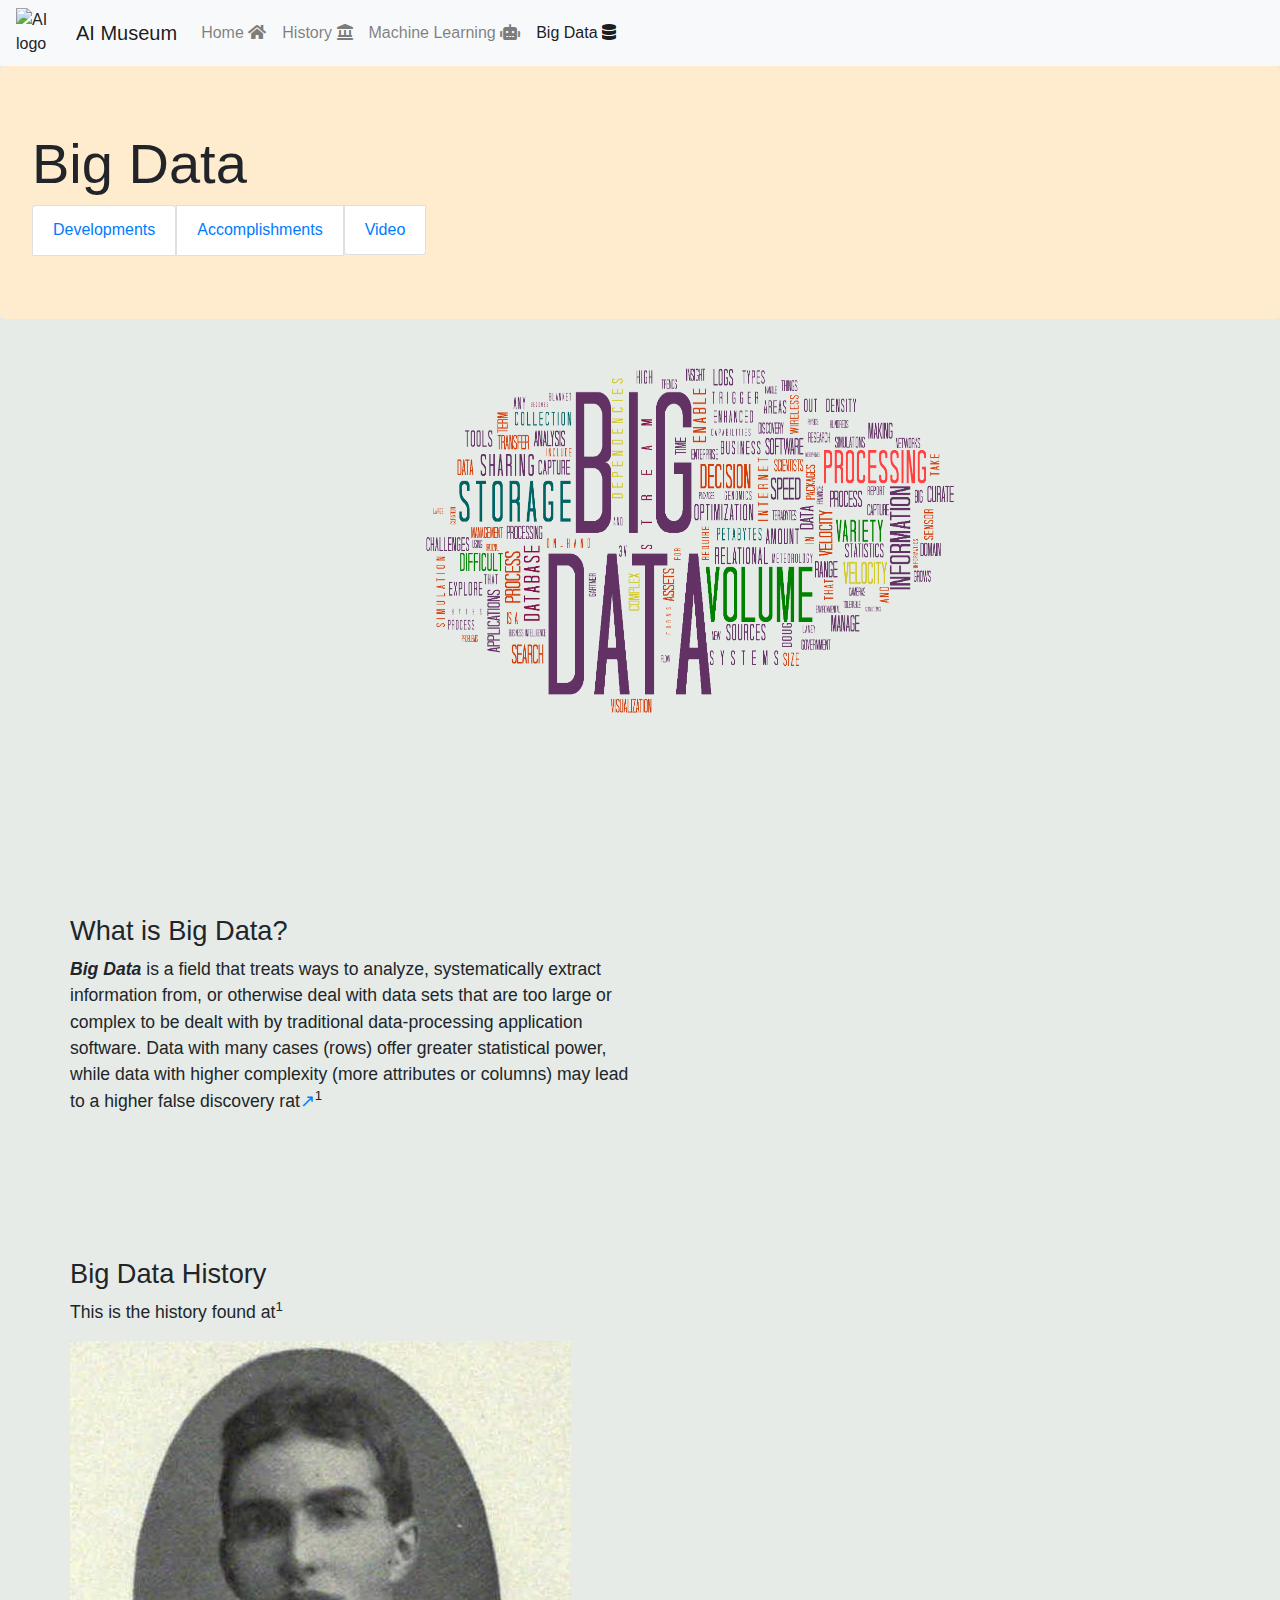
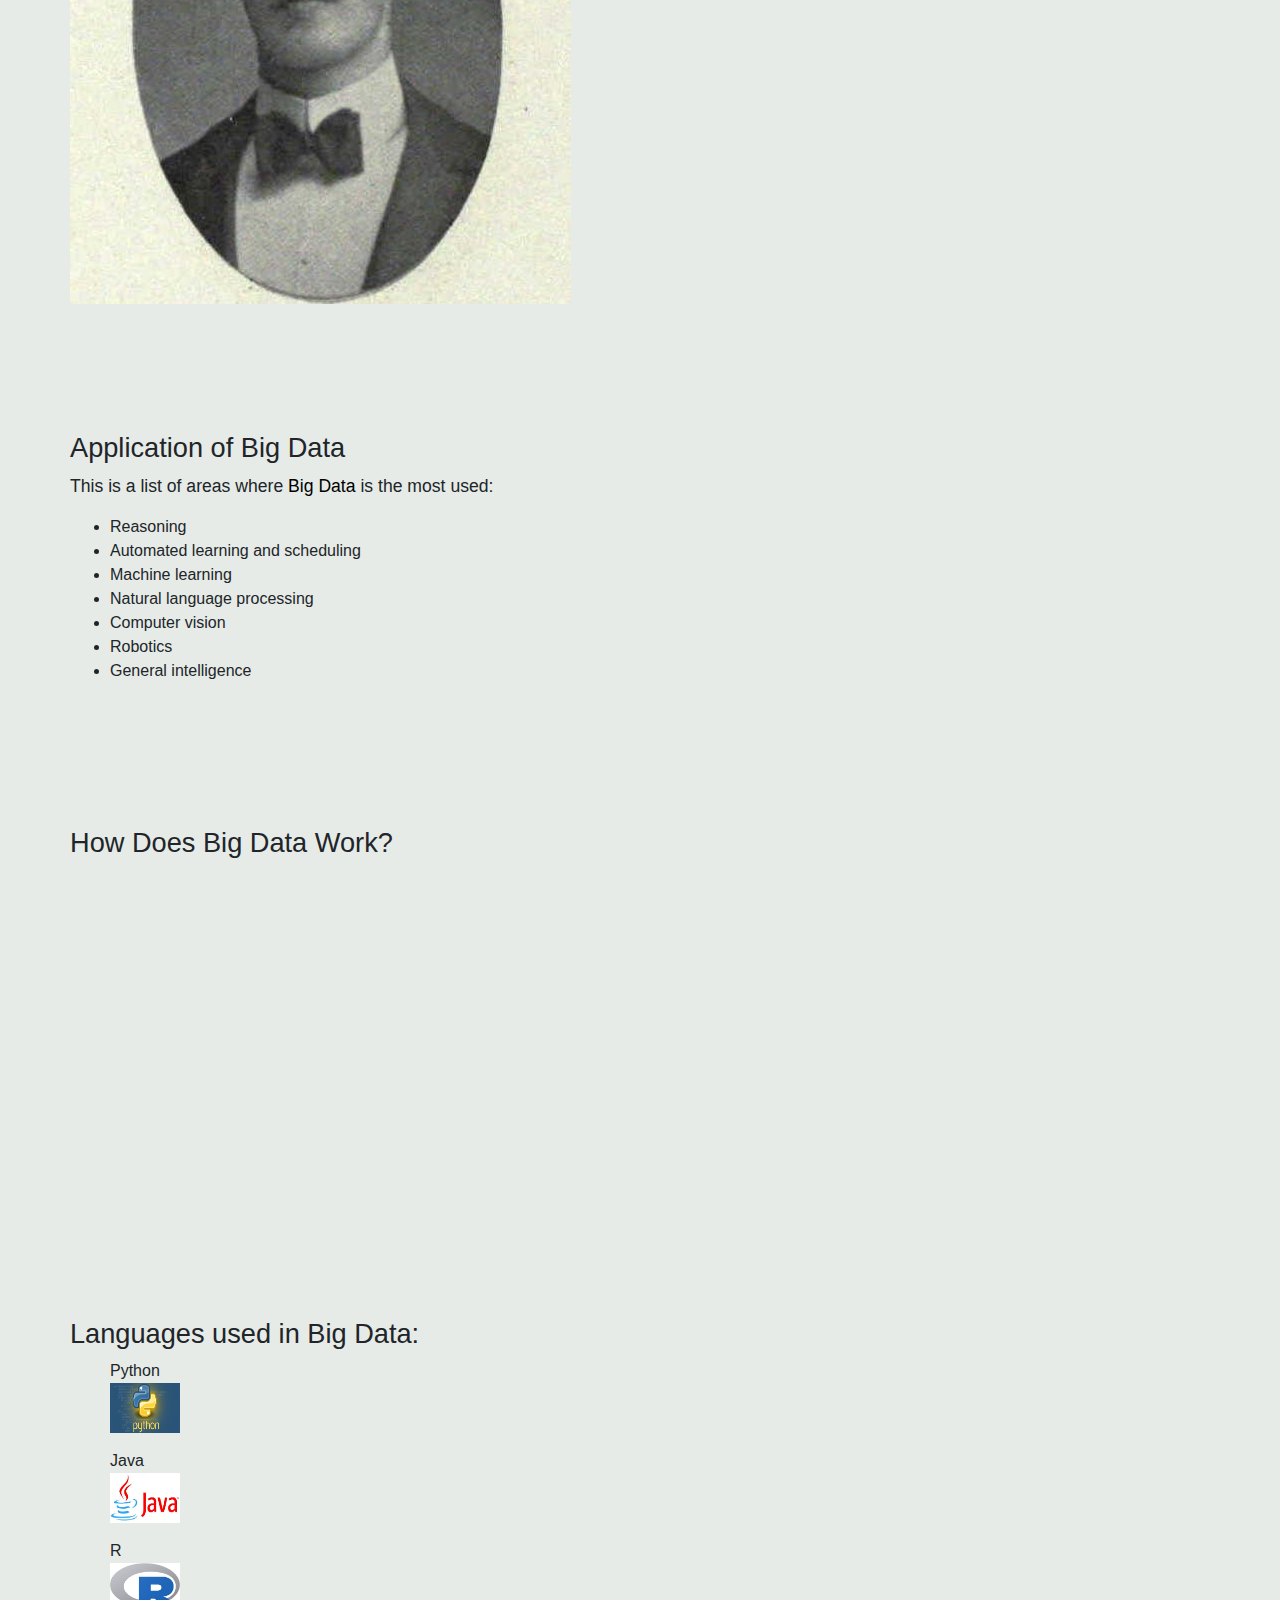
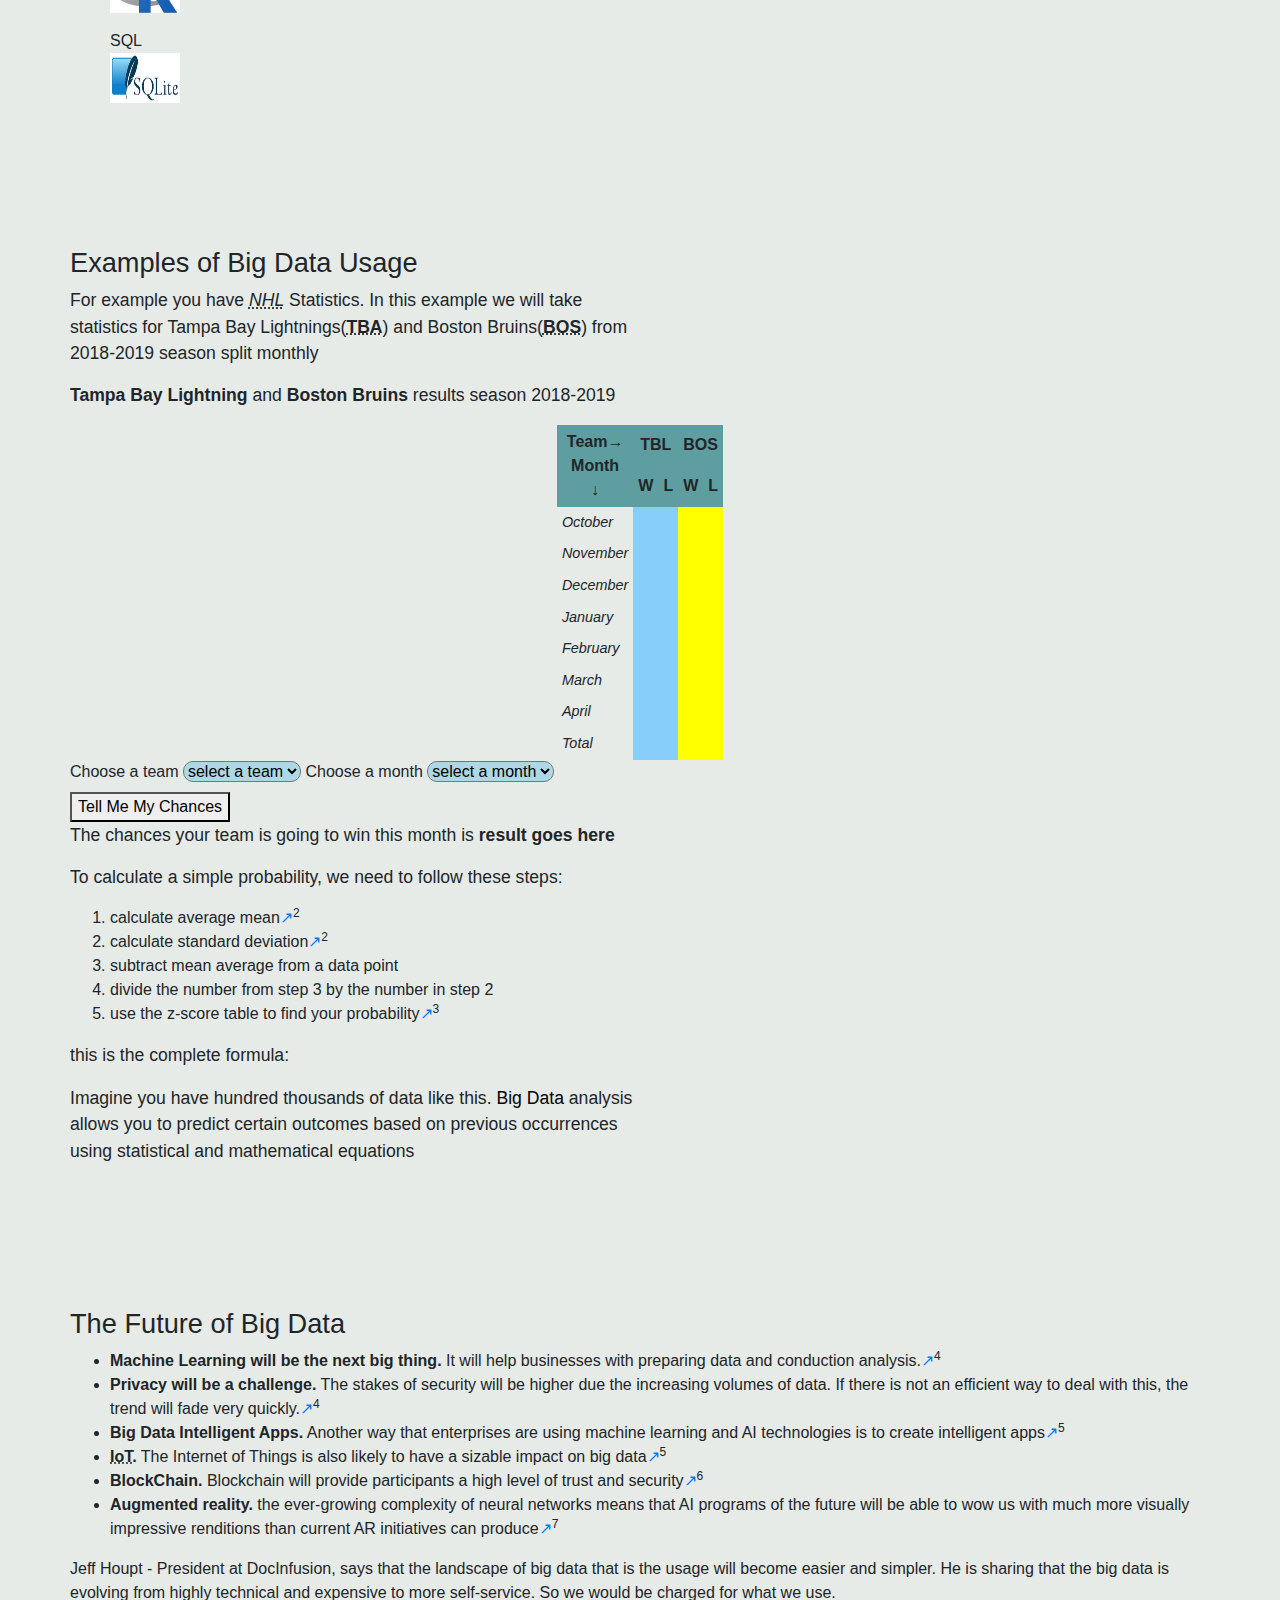
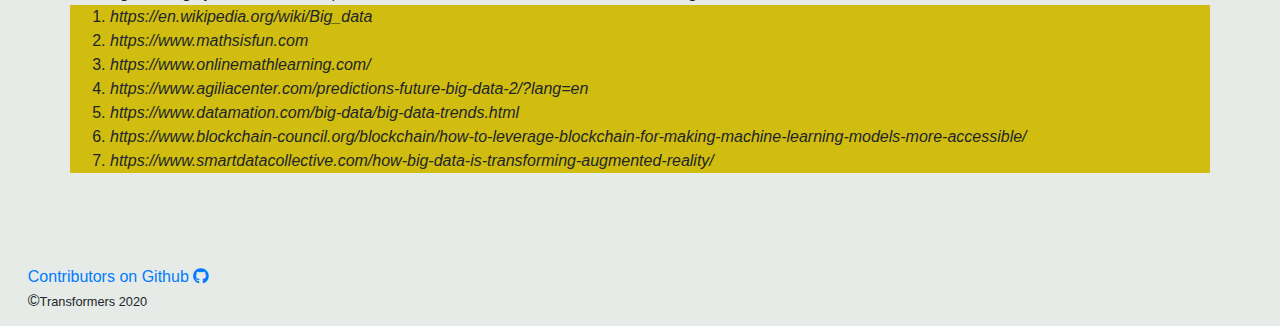
==== pages/big-data.html @ 2d3b17b8 "updated_big_data" ====
<!DOCTYPE html>
<html lang="en">

<head>
    <title>Big Data</title>
    <meta charset="UTF-8">
    <meta name="Author of this page" content="Oleksiy Kyrylenko">
    <meta name="Project" content="CIS2910C Valencia Sprint 2020 Transformers">
    <meta name="Last modified" content="01/30/19">
    <meta name="viewport" content="width=device-width, initial-scale=1.0">
    <meta http-equiv="refresh" content="60">
    <link rel="stylesheet" href="https://maxcdn.bootstrapcdn.com/bootstrap/4.0.0/css/bootstrap.min.css"
        integrity="sha384-Gn5384xqQ1aoWXA+058RXPxPg6fy4IWvTNh0E263XmFcJlSAwiGgFAW/dAiS6JXm" crossorigin="anonymous" />
    <link rel="stylesheet" href="https://cdnjs.cloudflare.com/ajax/libs/font-awesome/5.11.2/css/all.min.css" />
    <link rel="stylesheet" href="../styles/styles.css">
    <link rel="stylesheet" type="text/css" href="../styles/big-data.css">

    <script src="../js/particles.js"></script>
    <script>
        particlesJS.load('particles-js', '../assets/particles.json', function () {
            console.log('callback - particles.js config loaded');
        });
    </script>
    <style>
        header>img {
            width: 100%;
            height: 250px;
        }
    </style>
</head>

<body>
    <nav class="navbar navbar-expand-lg navbar-light bg-light">
        <img src="./../images/ai.png" height="50" width="50" alt="AI logo">
        <a class="navbar-brand" href="./../index.html">AI Museum</a>
        <button class="navbar-toggler" type="button" data-toggle="collapse" data-target="#navbarNavAltMarkup"
            aria-controls="navbarNavAltMarkup" aria-expanded="false" aria-label="Toggle navigation">
            <span class="navbar-toggler-icon"></span>
        </button>
        <div class="collapse navbar-collapse" id="navbarNavAltMarkup">
            <div class="navbar-nav">
                <a class="nav-item nav-link" href="./../index.html" rel="noopener noreferrer">Home <i
                        class="fas fa-home"></i></a>
                <a class="nav-item nav-link" href="history.html" rel="noopener noreferrer">History <i
                        class="fas fa-landmark"></i></a>
                <a class="nav-item nav-link" href="machine-learning.html" rel="noopener noreferrer">Machine Learning <i
                        class="fas fa-robot"></i></a>
                <a class="nav-item nav-link active" href="#" rel="noopener noreferrer">Big Data <i
                        class="fas fa-database"></i><span class="sr-only">(current)</span></a>

            </div>
        </div>
    </nav>
    <div class="jumbotron">
        <h1 class="display-4">Big Data</h1>
        <ul class="list-group list-group-horizontal" style="flex-direction: row !important;">
            <li class="list-group-item"><a href="#developments">Developments</a></li>
            <li class="list-group-item"><a href="#accomplishments">Accomplishments</a></li>
            <li class="list-group-item"><a href="#video">Video</a></li>
        </ul>
    </div>
    <div class="bd-Image container">
        <img src="../images/BigData.png" class="img-fluid" style="height: 40vmin;" alt="Big Data">
    </div>


    <section class="container" id="whatisbd">
        <h1 class="display-6">What is Big Data?</h1>
        <p>
        <dfn id="bddef"><strong><em>Big Data</em></strong></dfn> is a field that treats ways to analyze,
        systematically extract information from, or otherwise deal with data sets that are too large or complex
        to be dealt with by traditional data-processing application software. Data with many cases (rows) offer
        greater statistical power, while data with higher complexity (more attributes or columns)
        may lead to a higher false discovery rat<a href="https://en.wikipedia.org/wiki/Big_data" rel="noreferrer"
            target="_blank">&#8599;</a><sup>1</sup></p>
    </section>
        <section class="container" id="bd_history">
            <h1 class="display-6">Big Data History</h1>
            <p>This is the history found at<sup>1</sup></p>
                <img src="../images/Arthur_Fremont_Rider_1905_p64.jpg" alt="Artur Fremont">

        </section>
        <section class="container" id="applicationofbd">
            <h1 class="display-6">Application of Big Data</h1>
            <p>This is a list of areas where <a href="#bddef" style="color: black">Big Data</a> is the most used:</p>
            <ul>
                <li>Reasoning</li>
                <li>Automated learning and scheduling</li>
                <li>Machine learning</li>
                <li>Natural language processing</li>
                <li>Computer vision</li>
                <li>Robotics</li>
                <li>General intelligence</li>
            </ul>
        </section>

        <section class="container" id="how_bd_works">
            <h1 class="display-6">How Does Big Data Work?</h1>
            <iframe width="560" height="315" src="https://www.youtube.com/embed/ps6HweFb5LI" frameborder="0" allow="accelerometer; autoplay; encrypted-media; gyroscope; picture-in-picture" allowfullscreen></iframe>
        </section>

        <section class="container" id="languagesusedinbd">
            <h1 class="display-6">Languages used in Big Data:</h1>
            <ul>
                <li>
                    <figure>
                        <figcaption>
                            Python
                        </figcaption>
                        <img src="../images/python_logo.jpg" height="50" width="70" alt="python">
                    </figure>
                </li>
                <li>
                    <figure>
                        <figcaption>
                            Java
                        </figcaption>
                        <img src="../images/java_logo.jpeg" height="50" width="70" alt="java">
                    </figure>
                </li>
                <li>
                    <figure>
                        <figcaption>
                            R
                        </figcaption>
                        <img src="../images/r_logo.jpeg" height="50" width="70" alt="r">
                    </figure>
                </li>
                <li>
                    <figure>
                        <figcaption>
                            SQL
                        </figcaption>
                        <img src="../images/sql_logo.jpeg" height="50" width="70" alt="sql">
                    </figure>
                </li>
            </ul>
        </section>

        <section class="container">
            <h1 class="display-6">Examples of Big Data Usage</h1>
            <p>For example you have <dfn><abbr title="National Hockey League">NHL</abbr></dfn> Statistics. In this
                example
                we will take statistics for Tampa Bay Lightnings(<b><abbr title="Tampa Bay Lightning">TBA</abbr></b>)
                and
                Boston Bruins(<b><abbr title="Boston Bruins">BOS</abbr></b>) from 2018-2019 season split monthly</p>
            <div>
                <p><b>Tampa Bay Lightning</b> and <b>Boston Bruins</b> results season 2018-2019</p>
                <table id="teamsrecords">
                    <colgroup>
                        <col>
                        <col span="2" style="background-color: lightskyblue">
                        <col span="2" style="background-color: yellow">
                    </colgroup>
                    <thead>
                        <tr>
                            <th rowspan="2">Team&rarr;<br />Month<br />&darr;</th>
                            <th colspan="2">TBL</th>
                            <th colspan="2">BOS</th>
                        </tr>
                        <tr>
                            <th>W</th>
                            <th>L</th>
                            <th>W</th>
                            <th>L</th>
                        </tr>
                    </thead>
                    <tbody>
                        <tr>
                            <td>October</td>
                            <td></td>
                            <td></td>
                            <td></td>
                            <td></td>
                        </tr>
                        <tr>
                            <td>November</td>
                            <td></td>
                            <td></td>
                            <td></td>
                            <td></td>
                        </tr>
                        <tr>
                            <td>December</td>
                            <td></td>
                            <td></td>
                            <td></td>
                            <td></td>
                        </tr>
                        <tr>
                            <td>January</td>
                            <td></td>
                            <td></td>
                            <td></td>
                            <td></td>
                        </tr>
                        <tr>
                            <td>February</td>
                            <td></td>
                            <td></td>
                            <td></td>
                            <td></td>
                        </tr>
                        <tr>
                            <td>March</td>
                            <td></td>
                            <td></td>
                            <td></td>
                            <td></td>
                        </tr>
                        <tr>
                            <td>April</td>
                            <td></td>
                            <td></td>
                            <td></td>
                            <td></td>
                        </tr>
                        <tr>
                            <td>Total</td>
                            <td></td>
                            <td></td>
                            <td></td>
                            <td></td>
                        </tr>
                </table>
            </div>
            <form>
                <label for="chooseTeam">Choose a team</label>
                <select id="chooseTeam" required>
                    <option value="" style="display: none">select a team</option>
                    <option value="tbl">TBL</option>
                    <option value="bos">BOS</option>
                </select>
                <label for="chooseMonthDD">Choose a month</label>
                <select id="chooseMonthDD" required>
                    <option style="display: none" value="">select a month</option>
                    <option value="oct">October</option>
                    <option value="nov">November</option>
                    <option value="dec">December</option>
                    <option value="jan">January</option>
                    <option value="feb">February</option>
                    <option value="mar">March</option>
                </select>
                <br />
                <button type="button">Tell Me My Chances</button>
                <p>The chances your team is going to win this month is <b>result goes here</b> </p>
            </form>
            <p>To calculate a simple probability, we need to follow these steps:</p>
            <ol>
                <li>calculate average mean<a href="https://www.mathsisfun.com/mean.html" rel="noreferrer"
                        target="_blank">&#8599;</a><sup>2</sup></li>
                <li>calculate standard deviation<a
                        href="https://www.mathsisfun.com/data/standard-deviation-formulas.html" rel="noreferrer"
                        target="_blank">&#8599;</a><sup>2</sup></li>
                <li>subtract mean average from a data point</li>
                <li>divide the number from step 3 by the number in step 2</li>
                <li>use the z-score table to find your probability<a
                        href="https://www.onlinemathlearning.com/z-score.html" rel="noreferrer"
                        target="_blank">&#8599;</a><sup>3</sup></li>
            </ol>

            <p>this is the complete formula:</p>
            <!--<annotation encoding="application/x-tex">z=\dfrac{\text{data point}-\text{mean}}{\text{standard deviation}}</annotation> -->
            <p>Imagine you have hundred thousands of data like this. <a href="#bddef" style="color: black">Big Data</a>
                analysis allows you to predict certain outcomes based on previous occurrences using statistical and
                mathematical equations</p>
        </section>

        <section class="container">
            <h1 class="display-6">The Future of Big Data</h1>
            <ul>
                <li><b>Machine Learning will be the next big thing.</b> It will help businesses with preparing data and
                    conduction analysis.<a href="https://www.mathsisfun.com/mean.html" rel="noreferrer"
                        target="_blank">&#8599;</a><sup>4</sup></li>
                <li><b>Privacy will be a challenge.</b> The stakes of security will be higher due the increasing volumes
                    of
                    data. If there is not an efficient way to deal with this, the trend will fade very quickly.<a
                        href="https://www.mathsisfun.com/mean.html" rel="noreferrer"
                        target="_blank">&#8599;</a><sup>4</sup>
                </li>
                <li><b>Big Data Intelligent Apps.</b> Another way that enterprises are using machine learning and AI
                    technologies is to create intelligent apps<a
                        href="https://www.datamation.com/big-data/big-data-trends.html" rel="noreferrer"
                        target="_blank">&#8599;</a><sup>5</sup></li>
                <li><b><abbr title="Internet Of Things">IoT</abbr>.</b> The Internet of Things is also likely to have a
                    sizable impact on big data<a href="https://www.datamation.com/big-data/big-data-trends.html"
                        rel="noreferrer" target="_blank">&#8599;</a><sup>5</sup></li>
                <li><b>BlockChain.</b> Blockchain will provide participants a high level of trust and security<a
                        href="https://www.blockchain-council.org/blockchain/how-to-leverage-blockchain-for-making-machine-learning-models-more-accessible/"
                        rel="noreferrer" target="_blank">&#8599;</a><sup>6</sup></li>
                <li><b>Augmented reality.</b> the ever-growing complexity of neural networks means that AI programs of
                    the
                    future will be able to wow us with much more visually impressive renditions than current AR
                    initiatives
                    can produce<a
                        href="https://www.blockchain-council.org/blockchain/how-to-leverage-blockchain-for-making-machine-learning-models-more-accessible/"
                        rel="noreferrer" target="_blank">&#8599;</a><sup>7</sup></li>
            </ul>

            <aside>Jeff Houpt - President at DocInfusion, says that the landscape of big data that is the usage will
                become
                easier and simpler. He is sharing that
                the big data is evolving from highly technical and expensive to more self-service. So we would be
                charged
                for what we use.</aside>

            <div id="references">
                <ol>
                    <li><cite>https://en.wikipedia.org/wiki/Big_data</cite></li>
                    <li><cite>https://www.mathsisfun.com</cite></li>
                    <li><cite>https://www.onlinemathlearning.com/</cite></li>
                    <li><cite>https://www.agiliacenter.com/predictions-future-big-data-2/?lang=en</cite></li>
                    <li><cite>https://www.datamation.com/big-data/big-data-trends.html</cite></li>
                    <li><cite>https://www.blockchain-council.org/blockchain/how-to-leverage-blockchain-for-making-machine-learning-models-more-accessible/</cite>
                    </li>
                    <li><cite>https://www.smartdatacollective.com/how-big-data-is-transforming-augmented-reality/</cite>
                    </li>
                </ol>
            </div>
        </section>

    <footer>
        <div class="container-fluid">
            <a href="https://github.com/cis2910ctransformers/cis2910ctransformers/graphs/contributors">Contributors on
                Github
                <i class="fab fa-github"></i></a>
            <div id="copyright">
                &copy;<small>Transformers 2020</small>
            </div>
        </div>
    </footer>
</body>

</html>
---- styles/styles.css ----
body,
html {
  scroll-behavior: smooth;
}

#particles-js {
  position: absolute;
  height: 100%;
  width: 100%;
}

.container {
  position: relative;
  padding: 5% 0 5% 0;
}

footer {
  position: relative;
  padding: 1%;
}

ul.horizontal-list>li {
  display: inline;
}

table {
  margin-left: auto;
  margin-right: auto;
}

thead,
tbody,
tfoot,
tr,
td,
th {
  border-collapse: collapse;
  padding: 5px;
  margin: 5px;
}

table th {
  text-align: center;
  background-color: cadetblue;
}

tr:hover {
  background-color: #f5f5f5;
}

nav>img {
  margin-right: 10px;
}

select {
  background-color: lightblue;
  border-radius: 10px;
}

p {
  font-size: 1.1em;
  width: 50%;
}

.jumbotron {
  background-color: blanchedalmond;
}
---- styles/big-data.css ----
body{
    background-color: rgba(230, 235, 231, 1) ;
}
div.bd-Image{
    display: block;
    margin: auto;
    width: 50%;
    height: 500px;
    padding-left: 100px;
    padding-top: 10px;
}

#whatisbd{
}

#bd_history{
}


#how_bd_works{
}

#languagesusedinbd ul{
    list-style-type: none;
}
section>h1{
    font-size: 1.7em;
}
tbody>tr>td:nth-child(1){
    font-style: italic;
    font-size: 0.9em;
}


#references{
    background-color: #d1bd10;
}

button.calculatechances:hover,
button.calculatechances:focus,
select:hover,
select:focus {
    box-shadow: 0 0 5px rgba(0, 0, 0, .75);
}

button.calculatechances,

button.calculatechances:hover, button.calculatechances:focus, select:hover, select:focus{
    box-shadow: 0 0 5px rgba(0,0,0, .75);
}

button.calculatechances, select{
    background-color: lightblue;
    border-radius: 10px;
}

p {
    font-size: 1.1em;
    width: 50%;
}

section>h2{
    alignment: center;
}

a{
    text-decoration: none;
}
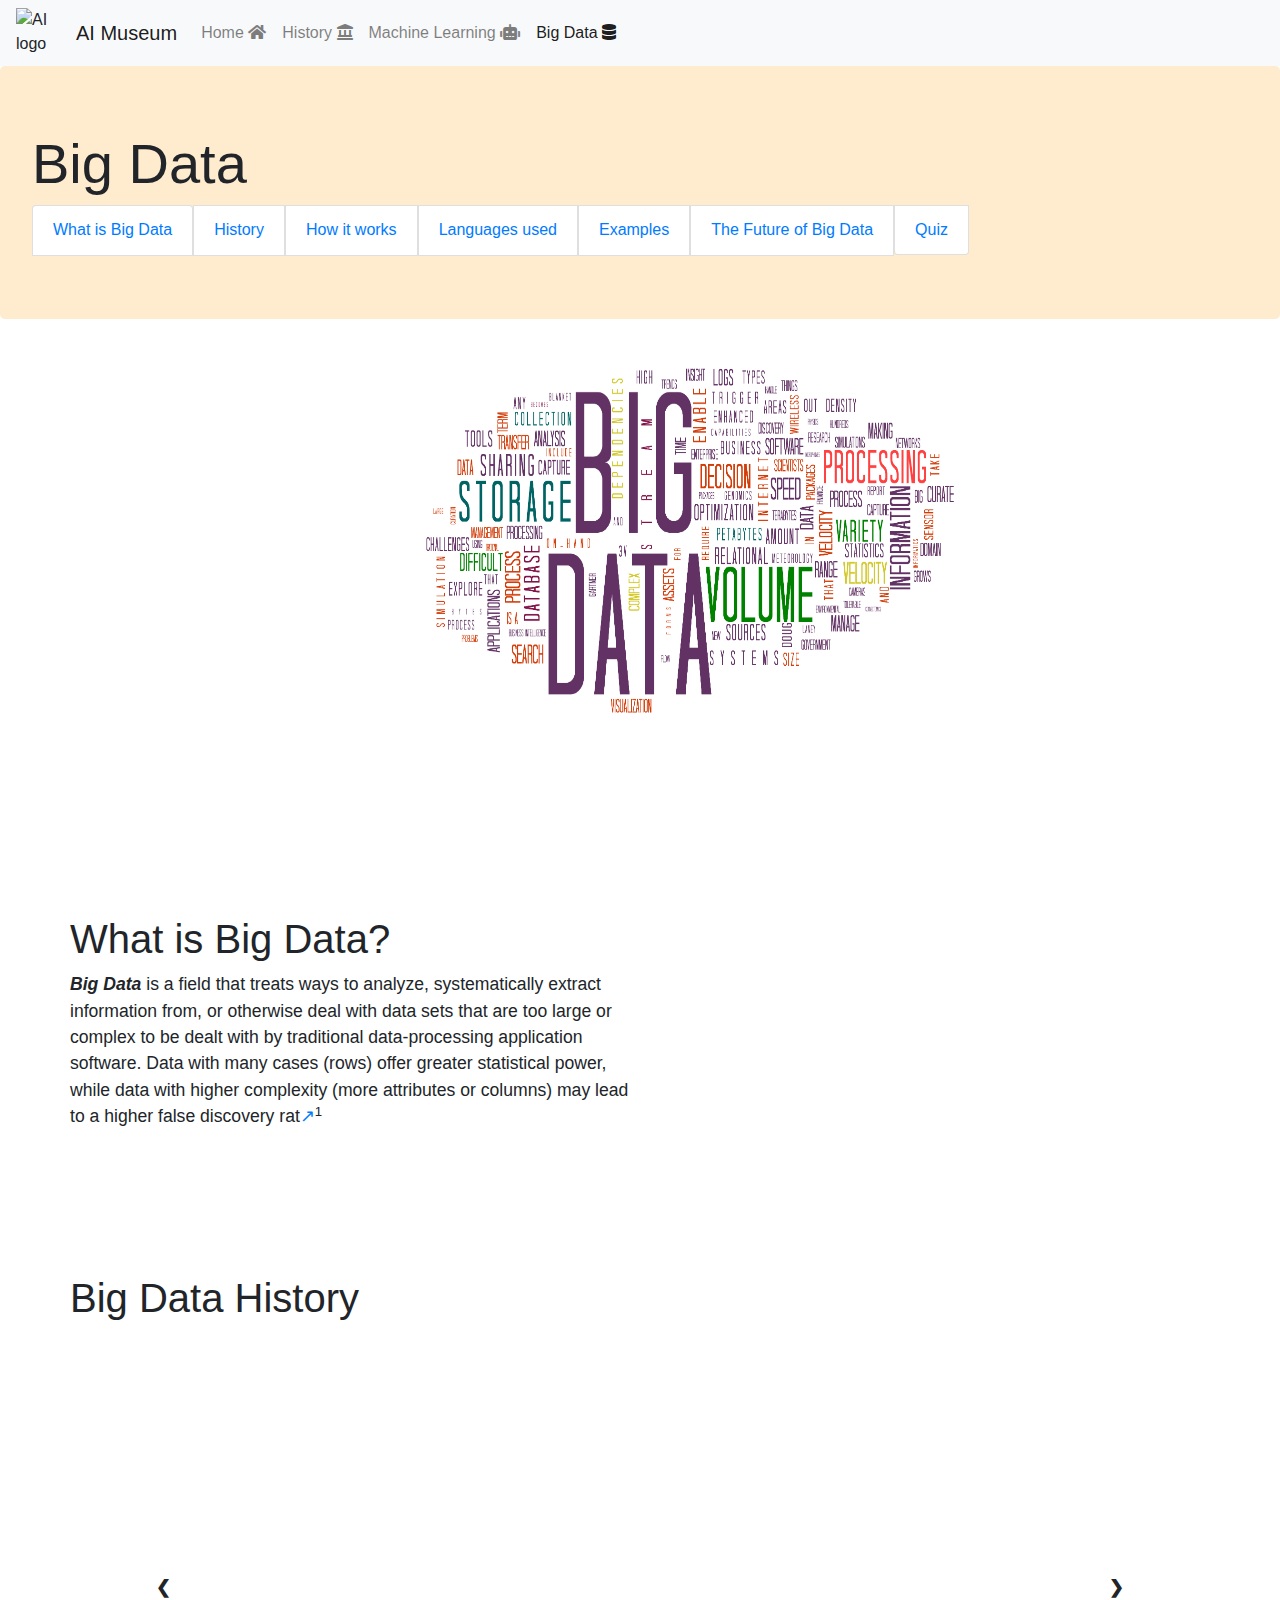
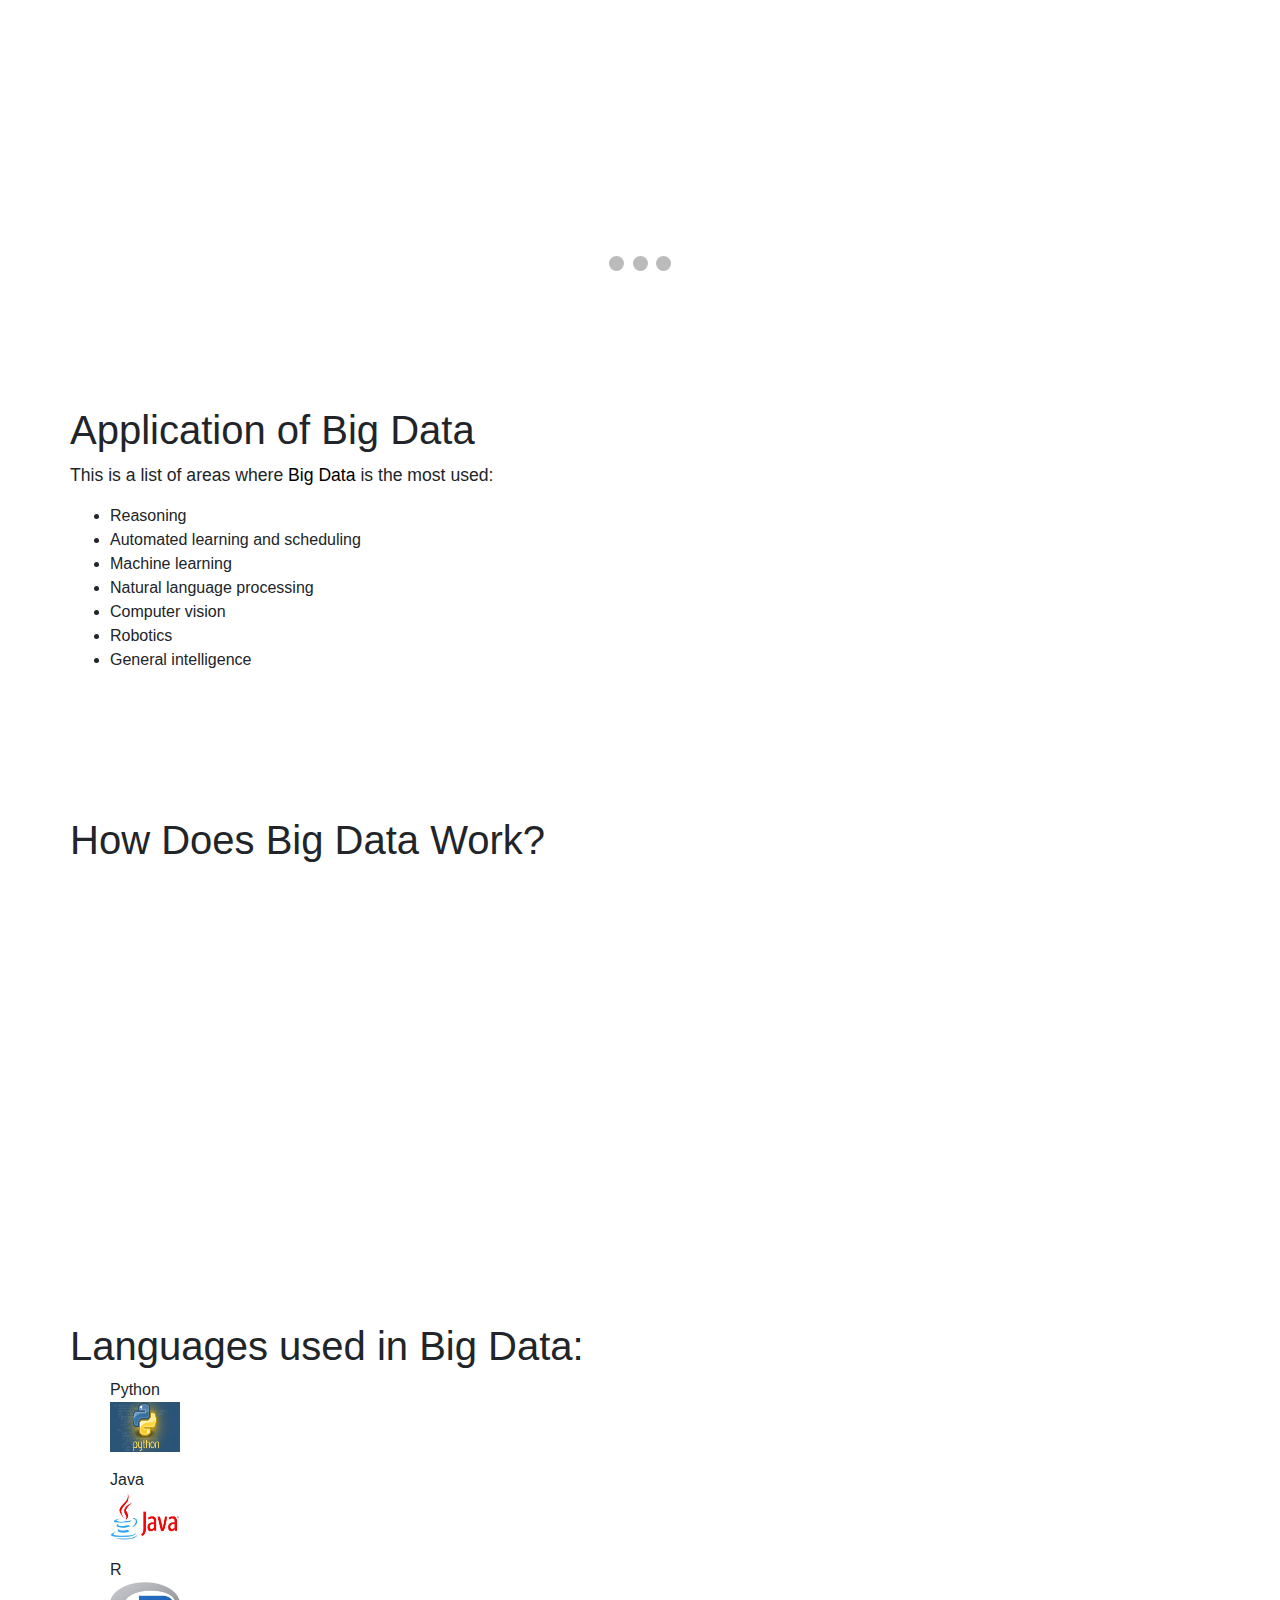
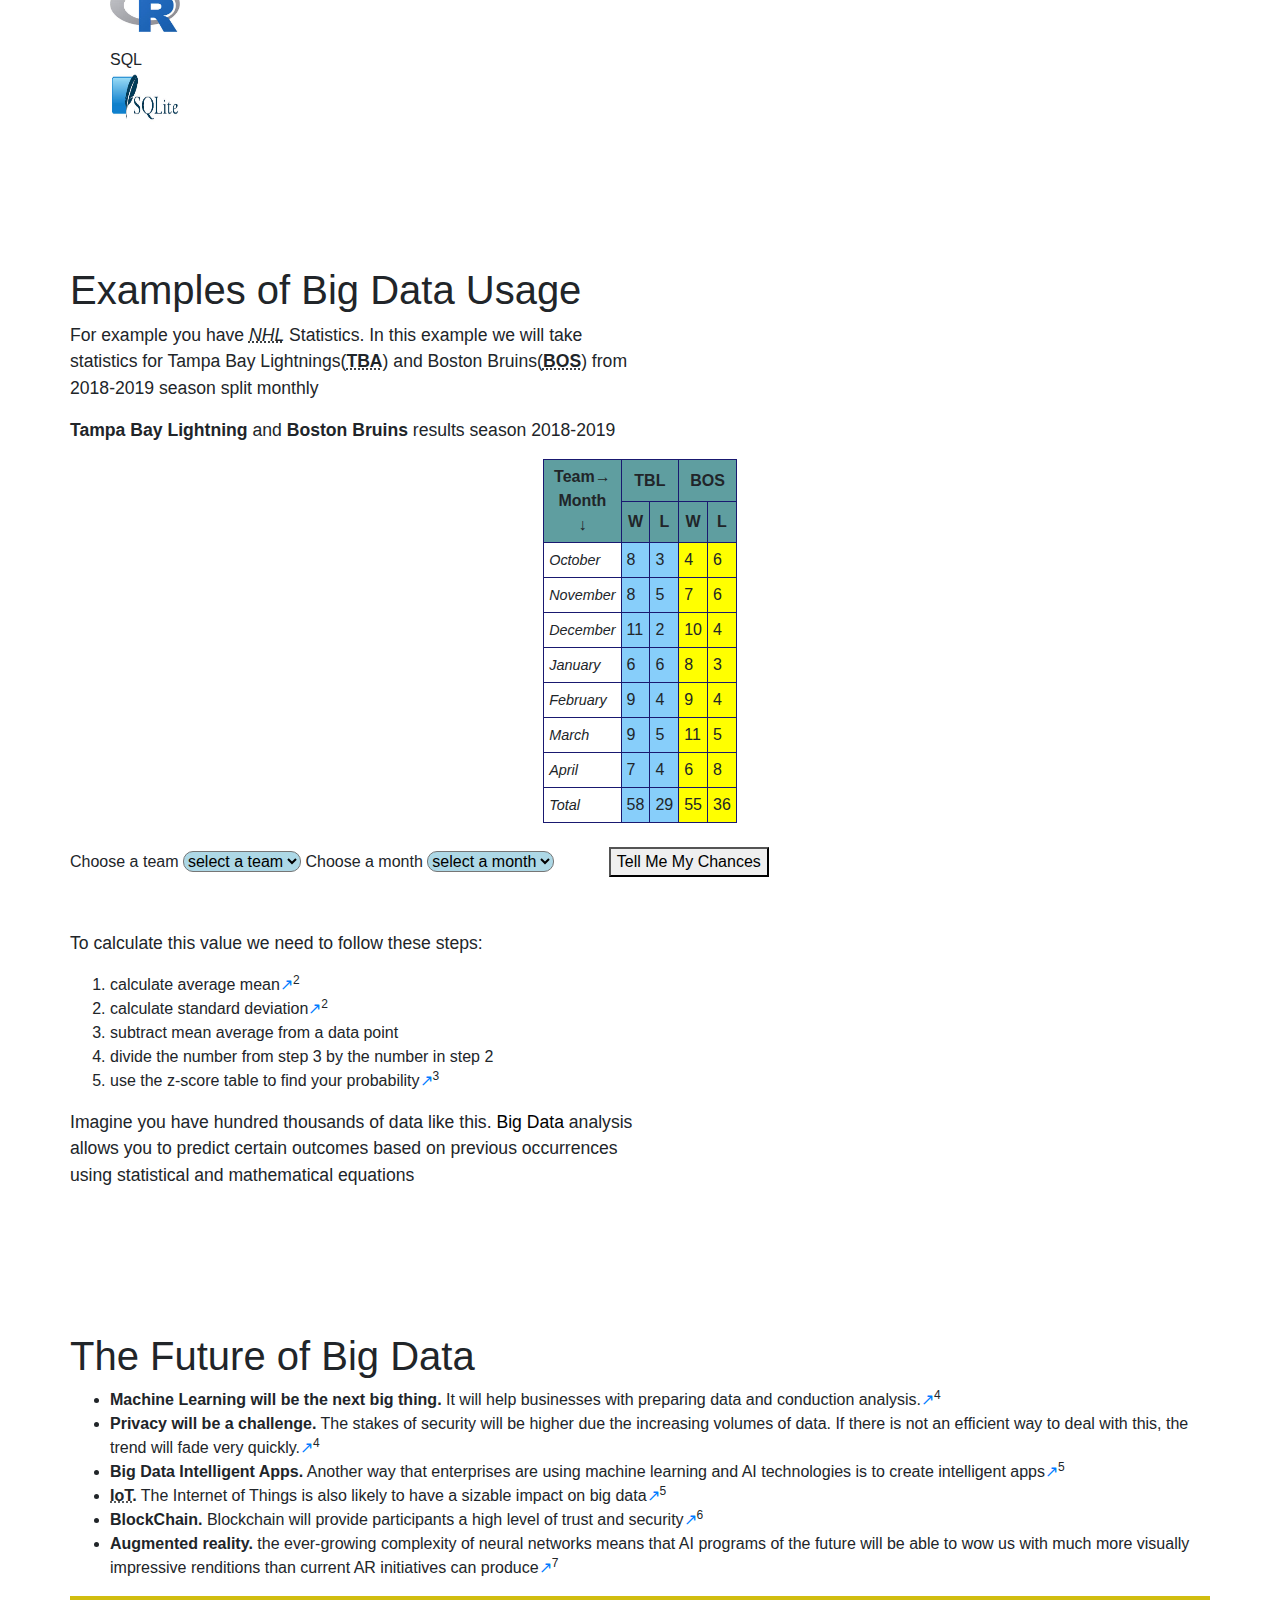
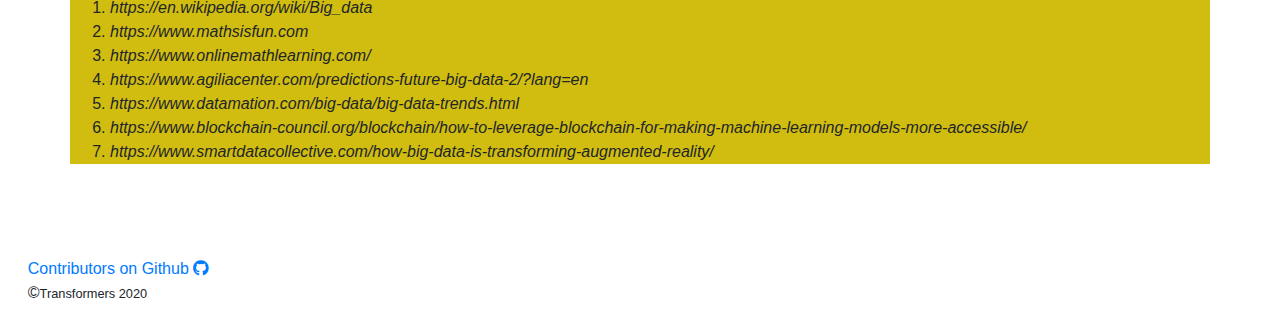
==== commit 863ca00b: "added quiz and slides" ====
--- a/pages/big-data.html
+++ b/pages/big-data.html
@@ -1,5 +1,5 @@
 <!DOCTYPE html>
-<html lang="en">
+<html lang="en" xmlns="http://www.w3.org/1999/html">
 
 <head>
     <title>Big Data</title>
@@ -15,16 +15,111 @@
     <link rel="stylesheet" href="../styles/styles.css">
     <link rel="stylesheet" type="text/css" href="../styles/big-data.css">
 
-    <script src="../js/particles.js"></script>
-    <script>
-        particlesJS.load('particles-js', '../assets/particles.json', function () {
-            console.log('callback - particles.js config loaded');
-        });
-    </script>
     <style>
+        img {vertical-align: middle;}
+
+        /* Slideshow container */
+        .slideshow-container {
+            max-width: 1000px;
+            position: relative;
+            margin: auto;
+        }
+
+        /* Next & previous buttons */
+        .prev, .next {
+            cursor: pointer;
+            position: absolute;
+            top: 50%;
+            width: auto;
+            padding: 16px;
+            margin-top: -22px;
+            color: white;
+            font-weight: bold;
+            font-size: 18px;
+            transition: 0.6s ease;
+            border-radius: 0 3px 3px 0;
+            user-select: none;
+        }
+
+        /* Position the "next button" to the right */
+        .next {
+            right: 0;
+            border-radius: 3px 0 0 3px;
+        }
+
+        /* On hover, add a black background color with a little bit see-through */
+        .prev:hover, .next:hover {
+            background-color: rgba(0,0,0,0.8);
+        }
+
+        /* Caption text */
+        .text {
+            color: black;
+            font-size: 15px;
+            padding: 8px 12px;
+            position: absolute;
+            bottom: 8px;
+            width: 100%;
+            text-align: center;
+        }
+
+        /* Number text (1/3 etc) */
+        .numbertext {
+            color: #f2f2f2;
+            font-size: 12px;
+            padding: 8px 12px;
+            position: absolute;
+            top: 0;
+        }
+
+        /* The dots/bullets/indicators */
+        .dot {
+            cursor: pointer;
+            height: 15px;
+            width: 15px;
+            margin: 0 2px;
+            background-color: #bbb;
+            border-radius: 50%;
+            display: inline-block;
+            transition: background-color 0.6s ease;
+        }
+
+        .dot:hover {
+            background-color: #717171;
+        }
+
+        /* Fading animation         */
+        .fade {
+            -webkit-animation-name: fade;
+            -webkit-animation-duration: 1.5s;
+            animation-name: fade;
+            animation-duration: 1.5s;
+        }
+
+
+        @-webkit-keyframes fade {
+            from {opacity: .4}
+            to {opacity: 1}
+        }
+
+        @keyframes fade {
+            from {opacity: .4}
+            to {opacity: 1}
+        }
+
+        /* On smaller screens, decrease text size */
+        @media only screen and (max-width: 300px) {
+            .prev, .next,.text {font-size: 11px}
+        }
+
         header>img {
             width: 100%;
             height: 250px;
+        }
+
+        .slideshow-container>div>img{
+            width: 100px;
+            height: 500px;
         }
     </style>
 </head>
@@ -54,9 +149,13 @@
     <div class="jumbotron">
         <h1 class="display-4">Big Data</h1>
         <ul class="list-group list-group-horizontal" style="flex-direction: row !important;">
-            <li class="list-group-item"><a href="#developments">Developments</a></li>
-            <li class="list-group-item"><a href="#accomplishments">Accomplishments</a></li>
-            <li class="list-group-item"><a href="#video">Video</a></li>
+            <li class="list-group-item"><a href="#whatisbd">What is Big Data</a></li>
+            <li class="list-group-item"><a href="#bd_history">History</a></li>
+            <li class="list-group-item"><a href="#how_bd_works">How it works</a></li>
+            <li class="list-group-item"><a href="#languagesusedinbd">Languages used</a></li>
+            <li class="list-group-item"><a href="#examplesOfBD">Examples</a></li>
+            <li class="list-group-item"><a href="#futureOfBD">The Future of Big Data</a></li>
+            <li class="list-group-item"><a href="quiz.html">Quiz</a></li>
         </ul>
     </div>
     <div class="bd-Image container">
@@ -76,8 +175,38 @@
     </section>
         <section class="container" id="bd_history">
             <h1 class="display-6">Big Data History</h1>
-            <p>This is the history found at<sup>1</sup></p>
-                <img src="../images/Arthur_Fremont_Rider_1905_p64.jpg" alt="Artur Fremont">
+            <div class="slideshow-container">
+
+                <div class="mySlides fade">
+                    <div class="numbertext">1 / 3</div>
+                    <img src="../images/bdh_03.jpg" style="width:100%">
+                    <div class="text">Data analysis, data analytics and Big Data originate from the longstanding domain of database management. It relies heavily on the storage, extraction, and optimization techniques that are common in data that is stored in Relational Database Management Systems (RDBMS)</div>
+                </div>
+
+                <div class="mySlides fade">
+                    <div class="numbertext">2 / 3</div>
+                    <img src="../images/bdh_02.png" style="width:100%">
+                    <div class="text">Since the early 2000s, the Internet and the Web began to offer unique data collections and data analysis opportunities. With the expansion of web traffic and online stores, companies such as Yahoo, Amazon and eBay started to analyze customer behavior by analyzing click-rates, IP-specific location data and search logs. This opened a whole new world of possibilities.</div>
+                </div>
+
+                <div class="mySlides fade">
+                    <div class="numbertext">3 / 3</div>
+                    <img src="../images/bdh_01.png" style="width:100%">
+                    <div class="text">Although web-based unstructured content is still the main focus for many organizations in data analysis, data analytics, and big data, the current possibilities to retrieve valuable information are emerging out of mobile devices</div>
+                </div>
+
+                <a class="prev" onclick="plusSlides(-1)">&#10094;</a>
+                <a class="next" onclick="plusSlides(1)">&#10095;</a>
+
+            </div>
+            <br>
+
+            <div style="text-align:center">
+                <span class="dot" onclick="currentSlide(1)"></span>
+                <span class="dot" onclick="currentSlide(2)"></span>
+                <span class="dot" onclick="currentSlide(3)"></span>
+            </div>
+
 
         </section>
         <section class="container" id="applicationofbd">
@@ -138,7 +267,7 @@
         </section>
 
         <section class="container">
-            <h1 class="display-6">Examples of Big Data Usage</h1>
+            <h1 id="examplesOfBD" class="display-6">Examples of Big Data Usage</h1>
             <p>For example you have <dfn><abbr title="National Hockey League">NHL</abbr></dfn> Statistics. In this
                 example
                 we will take statistics for Tampa Bay Lightnings(<b><abbr title="Tampa Bay Lightning">TBA</abbr></b>)
@@ -168,63 +297,63 @@
                     <tbody>
                         <tr>
                             <td>October</td>
-                            <td></td>
-                            <td></td>
-                            <td></td>
-                            <td></td>
+                            <td>8</td>
+                            <td>3</td>
+                            <td>4</td>
+                            <td>6</td>
                         </tr>
                         <tr>
                             <td>November</td>
-                            <td></td>
-                            <td></td>
-                            <td></td>
-                            <td></td>
+                            <td>8</td>
+                            <td>5</td>
+                            <td>7</td>
+                            <td>6</td>
                         </tr>
                         <tr>
                             <td>December</td>
-                            <td></td>
-                            <td></td>
-                            <td></td>
-                            <td></td>
+                            <td>11</td>
+                            <td>2</td>
+                            <td>10</td>
+                            <td>4</td>
                         </tr>
                         <tr>
                             <td>January</td>
-                            <td></td>
-                            <td></td>
-                            <td></td>
-                            <td></td>
+                            <td>6</td>
+                            <td>6</td>
+                            <td>8</td>
+                            <td>3</td>
                         </tr>
                         <tr>
                             <td>February</td>
-                            <td></td>
-                            <td></td>
-                            <td></td>
-                            <td></td>
+                            <td>9</td>
+                            <td>4</td>
+                            <td>9</td>
+                            <td>4</td>
                         </tr>
                         <tr>
                             <td>March</td>
-                            <td></td>
-                            <td></td>
-                            <td></td>
-                            <td></td>
+                            <td>9</td>
+                            <td>5</td>
+                            <td>11</td>
+                            <td>5</td>
                         </tr>
                         <tr>
                             <td>April</td>
-                            <td></td>
-                            <td></td>
-                            <td></td>
-                            <td></td>
+                            <td>7</td>
+                            <td>4</td>
+                            <td>6</td>
+                            <td>8</td>
                         </tr>
                         <tr>
                             <td>Total</td>
-                            <td></td>
-                            <td></td>
-                            <td></td>
-                            <td></td>
+                            <td>58</td>
+                            <td>29</td>
+                            <td>55</td>
+                            <td>36</td>
                         </tr>
                 </table>
             </div>
-            <form>
+            <br>
                 <label for="chooseTeam">Choose a team</label>
                 <select id="chooseTeam" required>
                     <option value="" style="display: none">select a team</option>
@@ -240,12 +369,15 @@
                     <option value="jan">January</option>
                     <option value="feb">February</option>
                     <option value="mar">March</option>
+                    <option value="apr">April</option>
                 </select>
-                <br />
-                <button type="button">Tell Me My Chances</button>
-                <p>The chances your team is going to win this month is <b>result goes here</b> </p>
+                <button type="button" style="margin-left: 50px" onclick="calculateProbability()" >Tell Me My Chances</button>
+            <br>
+                <span id="chancesOutput"></span>
+            <br>
+            <br>
             </form>
-            <p>To calculate a simple probability, we need to follow these steps:</p>
+            <p>To calculate this value we need to follow these steps:</p>
             <ol>
                 <li>calculate average mean<a href="https://www.mathsisfun.com/mean.html" rel="noreferrer"
                         target="_blank">&#8599;</a><sup>2</sup></li>
@@ -258,15 +390,12 @@
                         href="https://www.onlinemathlearning.com/z-score.html" rel="noreferrer"
                         target="_blank">&#8599;</a><sup>3</sup></li>
             </ol>
-
-            <p>this is the complete formula:</p>
-            <!--<annotation encoding="application/x-tex">z=\dfrac{\text{data point}-\text{mean}}{\text{standard deviation}}</annotation> -->
             <p>Imagine you have hundred thousands of data like this. <a href="#bddef" style="color: black">Big Data</a>
                 analysis allows you to predict certain outcomes based on previous occurrences using statistical and
                 mathematical equations</p>
         </section>
 
-        <section class="container">
+        <section id="futureOfBD" class="container">
             <h1 class="display-6">The Future of Big Data</h1>
             <ul>
                 <li><b>Machine Learning will be the next big thing.</b> It will help businesses with preparing data and
@@ -296,14 +425,6 @@
                         href="https://www.blockchain-council.org/blockchain/how-to-leverage-blockchain-for-making-machine-learning-models-more-accessible/"
                         rel="noreferrer" target="_blank">&#8599;</a><sup>7</sup></li>
             </ul>
-
-            <aside>Jeff Houpt - President at DocInfusion, says that the landscape of big data that is the usage will
-                become
-                easier and simpler. He is sharing that
-                the big data is evolving from highly technical and expensive to more self-service. So we would be
-                charged
-                for what we use.</aside>
-
             <div id="references">
                 <ol>
                     <li><cite>https://en.wikipedia.org/wiki/Big_data</cite></li>
@@ -329,6 +450,61 @@
             </div>
         </div>
     </footer>
+
+    <script>
+        var slideIndex = 1;
+        showSlides(slideIndex);
+
+        function plusSlides(n) {
+            showSlides(slideIndex += n);
+        }
+
+        function currentSlide(n) {
+            showSlides(slideIndex = n);
+        }
+
+        function showSlides(n) {
+            var i;
+            var slides = document.getElementsByClassName("mySlides");
+            var dots = document.getElementsByClassName("dot");
+            if (n > slides.length) {slideIndex = 1}
+            if (n < 1) {slideIndex = slides.length}
+            for (i = 0; i < slides.length; i++) {
+                slides[i].style.display = "none";
+            }
+            for (i = 0; i < dots.length; i++) {
+            }
+            slides[slideIndex-1].style.display = "block";
+            dots[slideIndex-1].className += " active";
+        }
+        
+        function calculateProbability() {
+            var percentage;
+            var team = document.getElementById("chooseTeam").value;
+            var month = document.getElementById("chooseMonthDD").value;
+            if(team == "tbl"){
+                if(month == "oct") percentage = 55;
+                if(month == "nov") percentage = 55;
+                if(month == "dec") percentage = 85;
+                if(month == "jan") percentage = 81;
+                if(month == "feb") percentage = 60;
+                if(month == "mar") percentage = 60;
+                if(month == "apr") percentage = 69;
+            }else if(team=="bos"){
+                if(month == "oct") percentage = 94;
+                if(month == "nov") percentage = 64;
+                if(month == "dec") percentage = 78;
+                if(month == "jan") percentage = 77;
+                if(month == "feb") percentage = 67;
+                if(month == "mar") percentage = 89;
+                if(month == "apr") percentage = 77;
+            }else{
+                percentage = "cannot be calculated";
+            }
+
+            document.getElementById("chancesOutput").innerHTML="Your chances are " +percentage +"%";
+        }
+    </script>
 </body>
 
 </html>--- a/styles/styles.css
+++ b/styles/styles.css
@@ -35,6 +35,7 @@
 td,
 th {
   border-collapse: collapse;
+  border:1px solid midnightblue;
   padding: 5px;
   margin: 5px;
 }
--- a/styles/big-data.css
+++ b/styles/big-data.css
@@ -1,6 +1,3 @@
-body{
-    background-color: rgba(230, 235, 231, 1) ;
-}
 div.bd-Image{
     display: block;
     margin: auto;
@@ -22,9 +19,6 @@
 
 #languagesusedinbd ul{
     list-style-type: none;
-}
-section>h1{
-    font-size: 1.7em;
 }
 tbody>tr>td:nth-child(1){
     font-style: italic;
@@ -65,4 +59,4 @@
 
 a{
     text-decoration: none;
-}
+}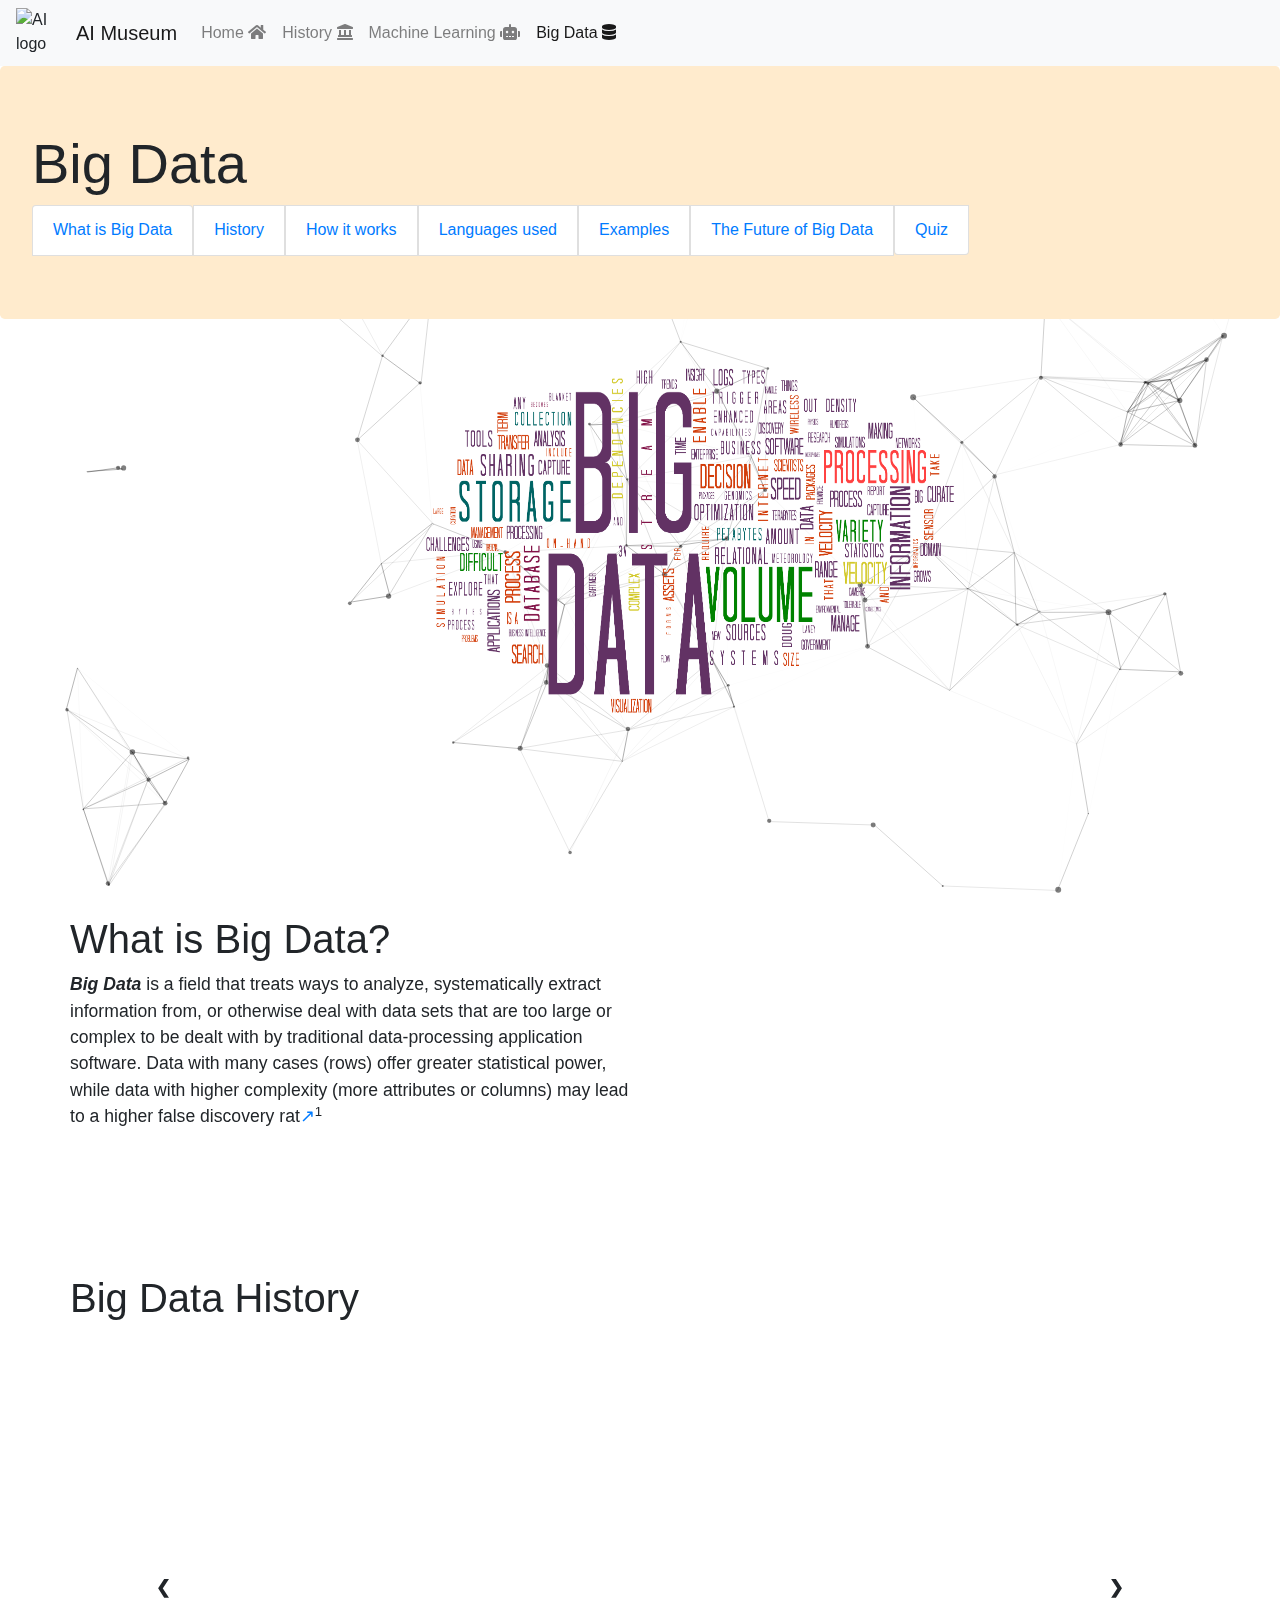
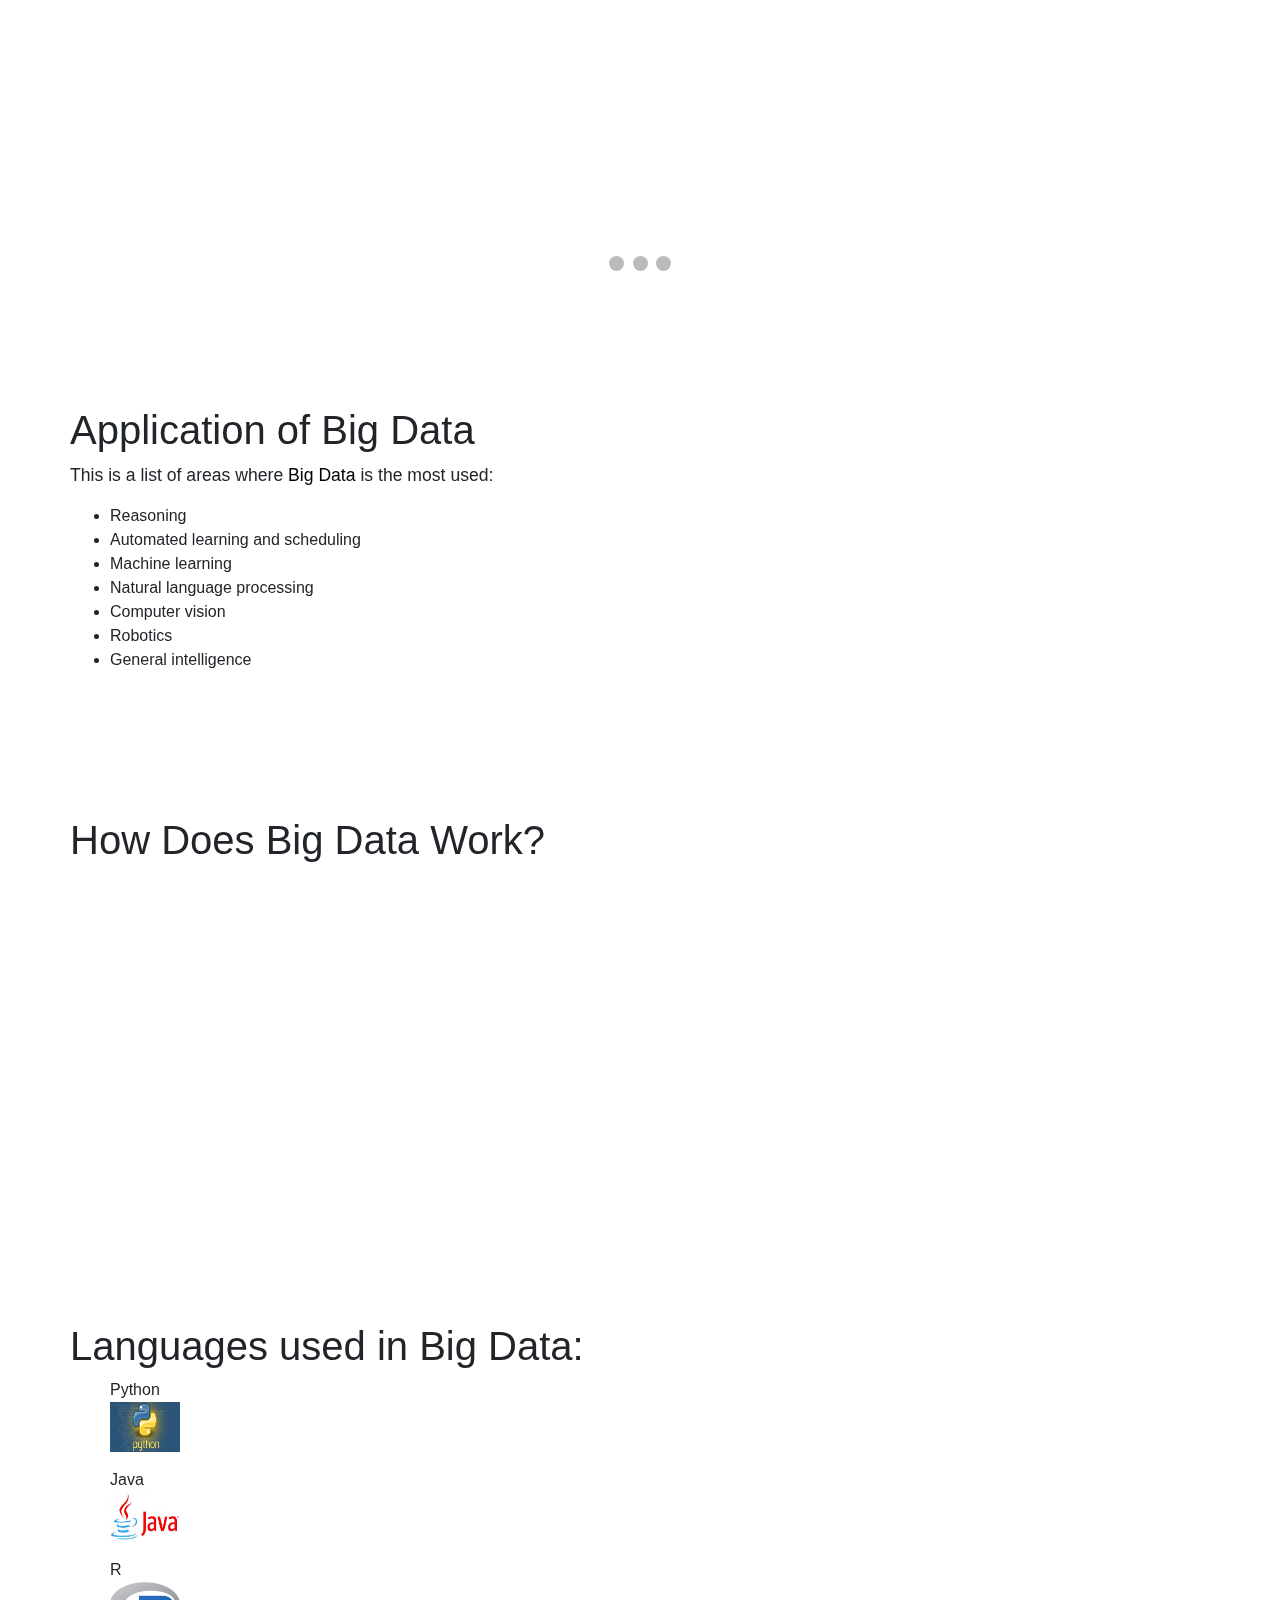
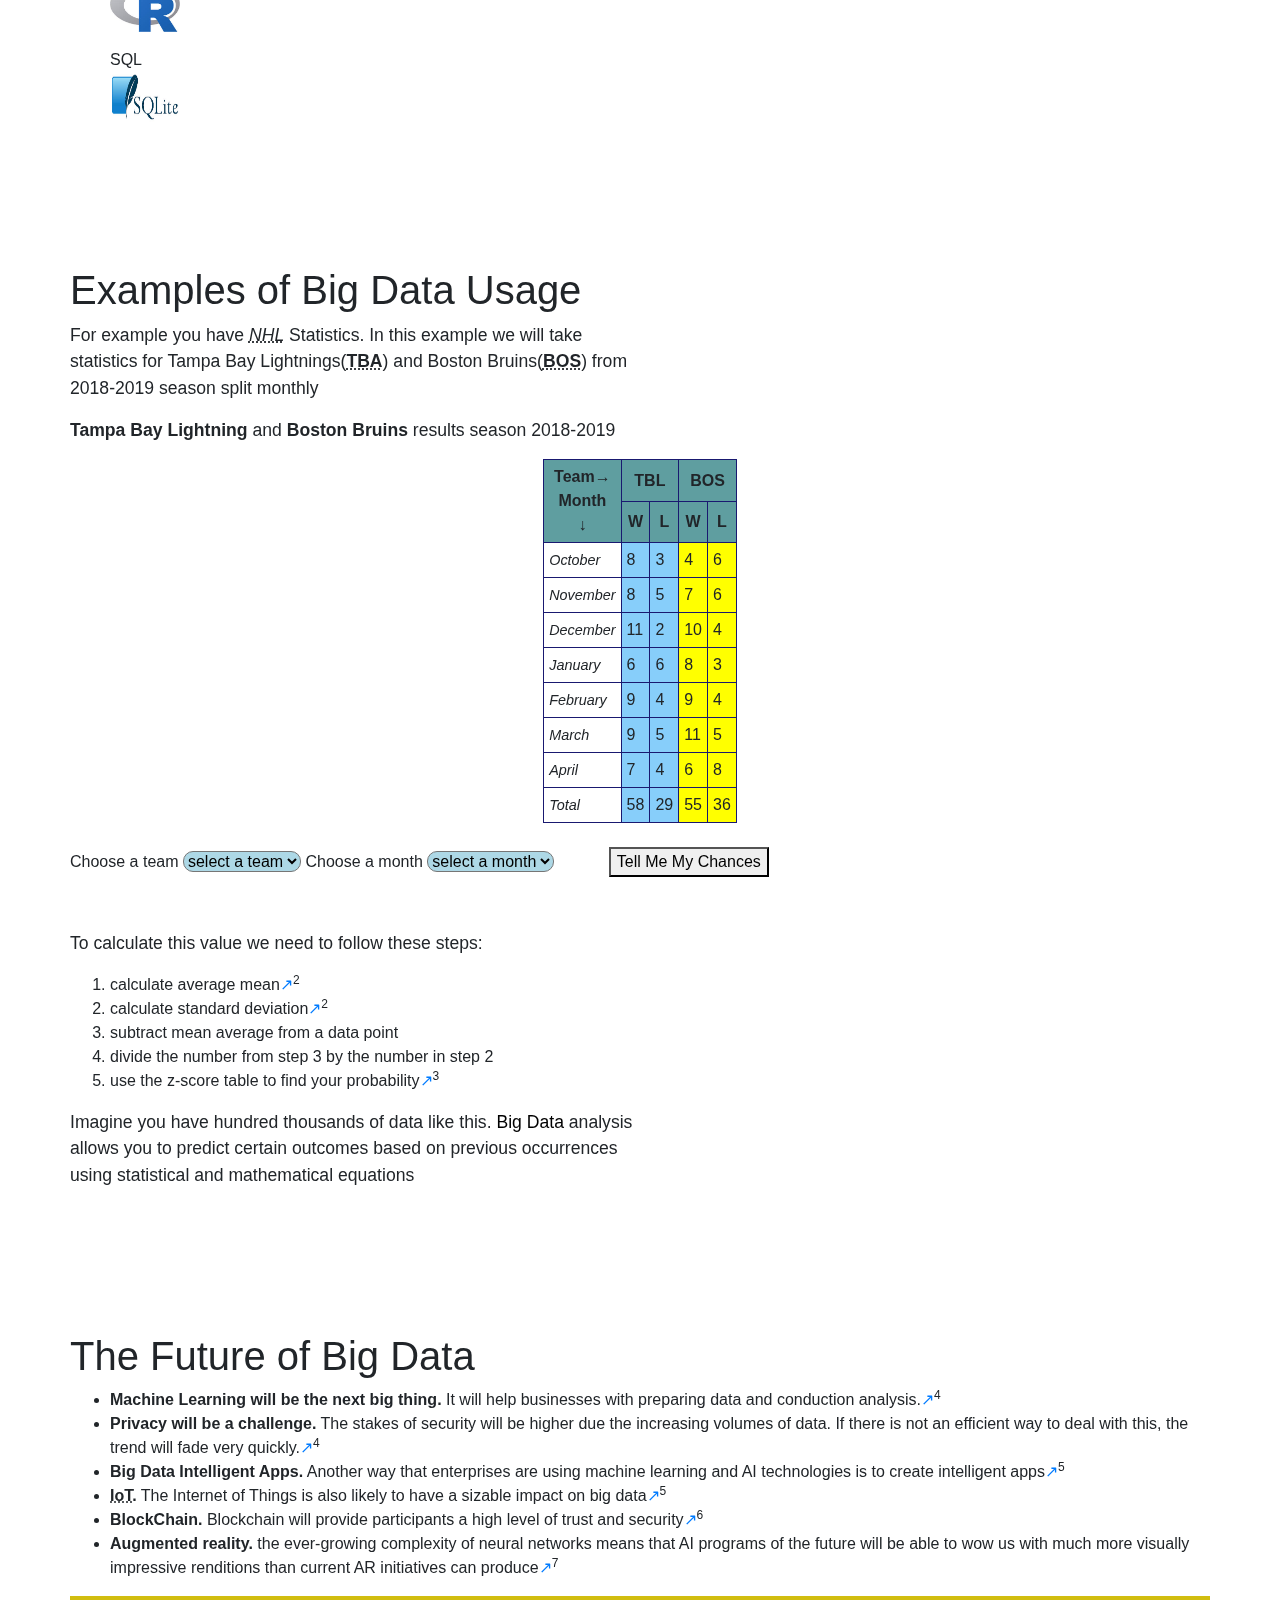
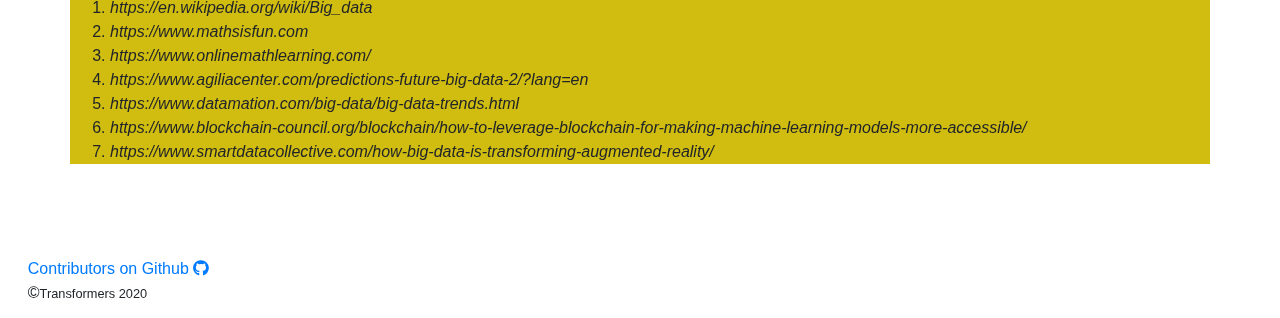
==== commit f9d13efe: "Update big-data.html" ====
--- a/pages/big-data.html
+++ b/pages/big-data.html
@@ -14,8 +14,21 @@
     <link rel="stylesheet" href="https://cdnjs.cloudflare.com/ajax/libs/font-awesome/5.11.2/css/all.min.css" />
     <link rel="stylesheet" href="../styles/styles.css">
     <link rel="stylesheet" type="text/css" href="../styles/big-data.css">
-
+    <script src="../js/particles.js"></script>
+    <script>
+    particlesJS.load('particles-js', '../js/particles.json', function () {
+    console.log('callback - particles.js config loaded');
+    });
+    </script>
     <style>
+        #particles-js {
+            width: 100%;
+            height: 100%;
+            position: fixed;
+            z-index: -10;
+            top: 0;
+            left: 0
+        }
         img {vertical-align: middle;}
 
         /* Slideshow container */
@@ -146,6 +159,7 @@
             </div>
         </div>
     </nav>
+    <div id="particles-js"></div>
     <div class="jumbotron">
         <h1 class="display-4">Big Data</h1>
         <ul class="list-group list-group-horizontal" style="flex-direction: row !important;">
@@ -507,4 +521,4 @@
     </script>
 </body>
 
-</html>+</html>
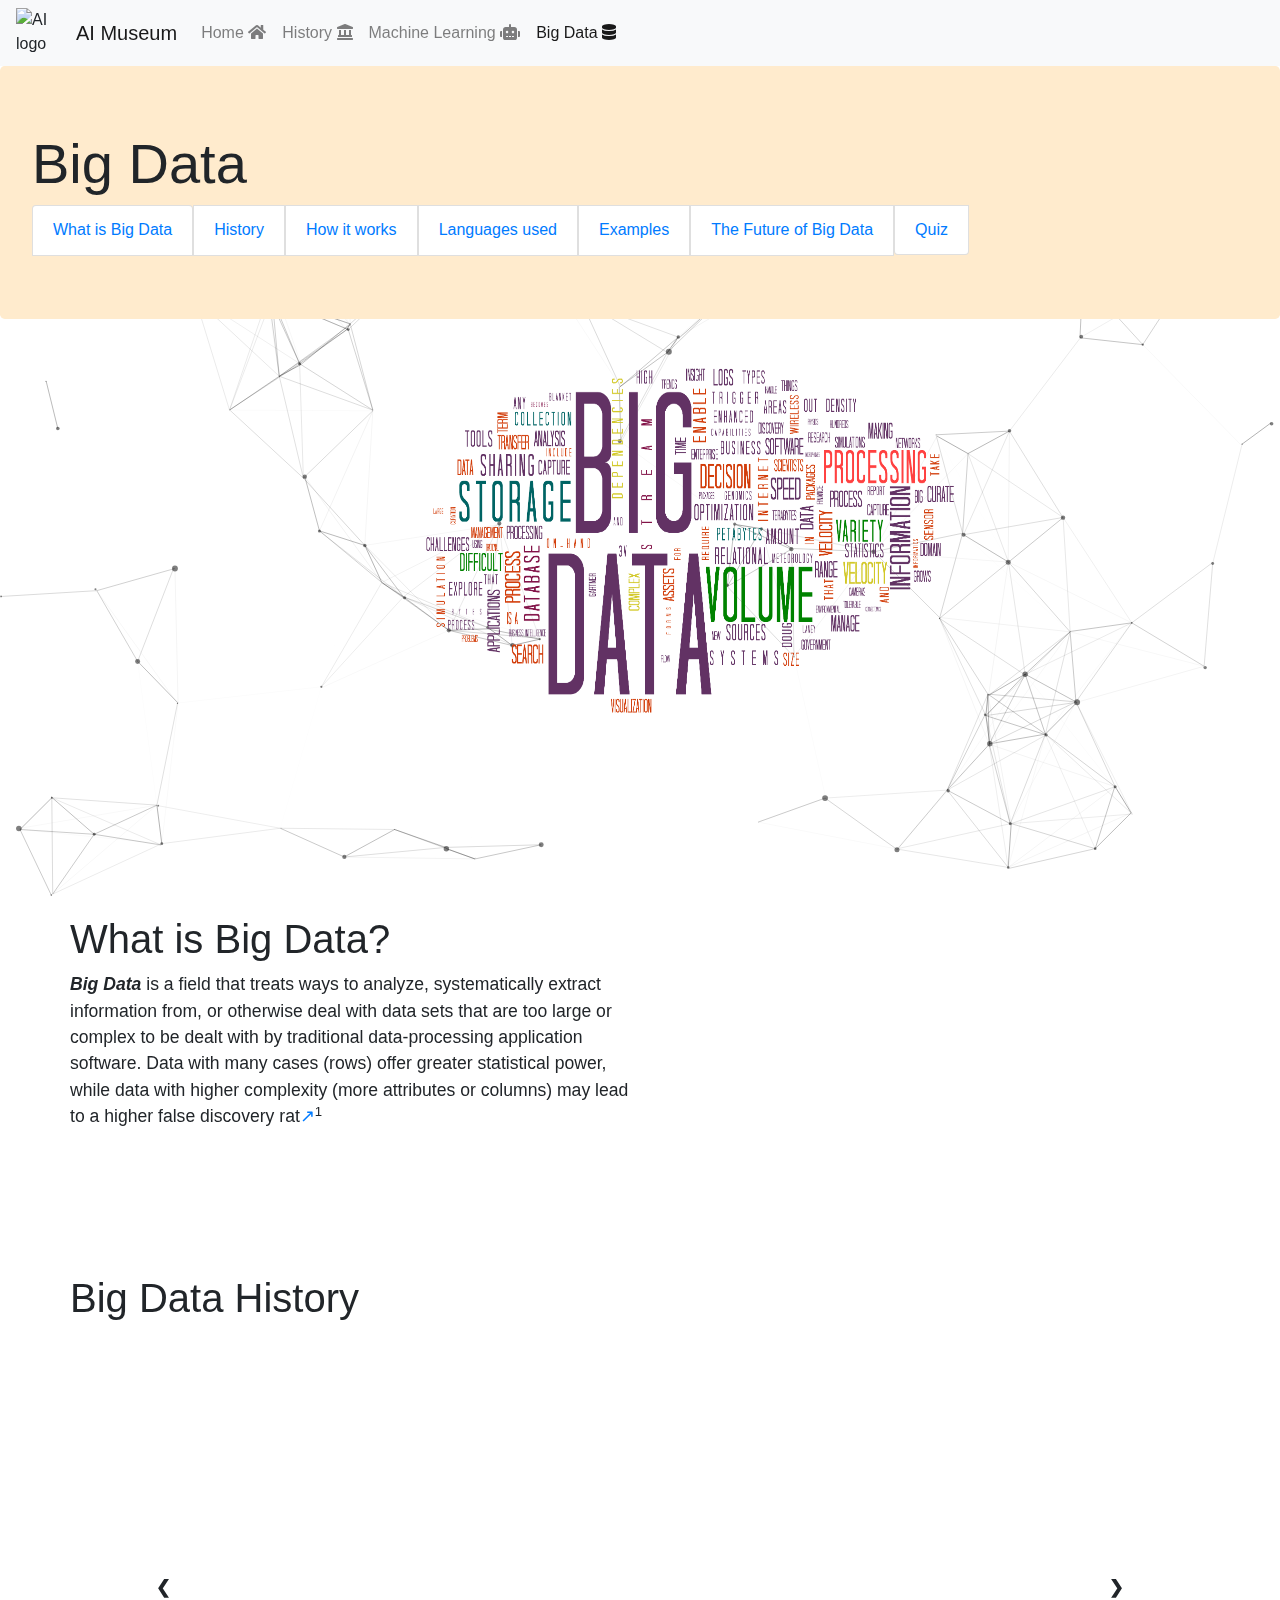
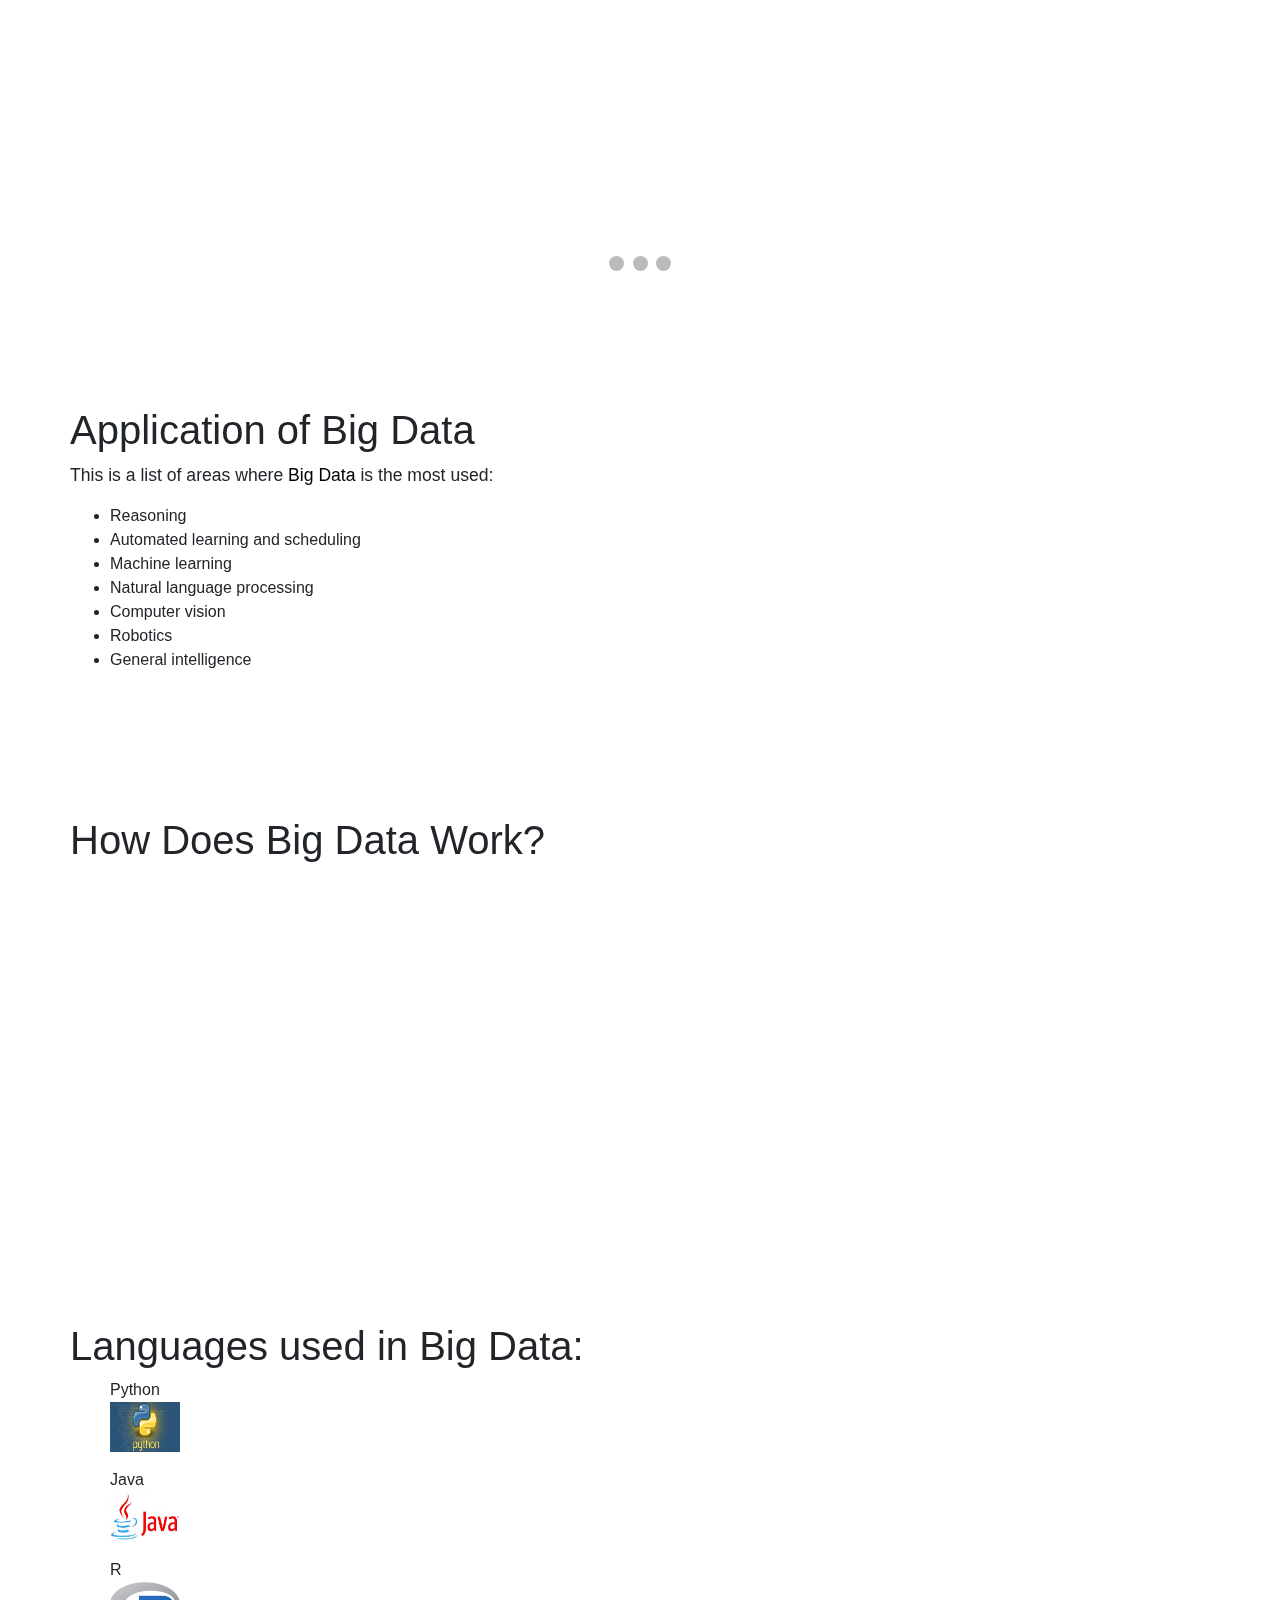
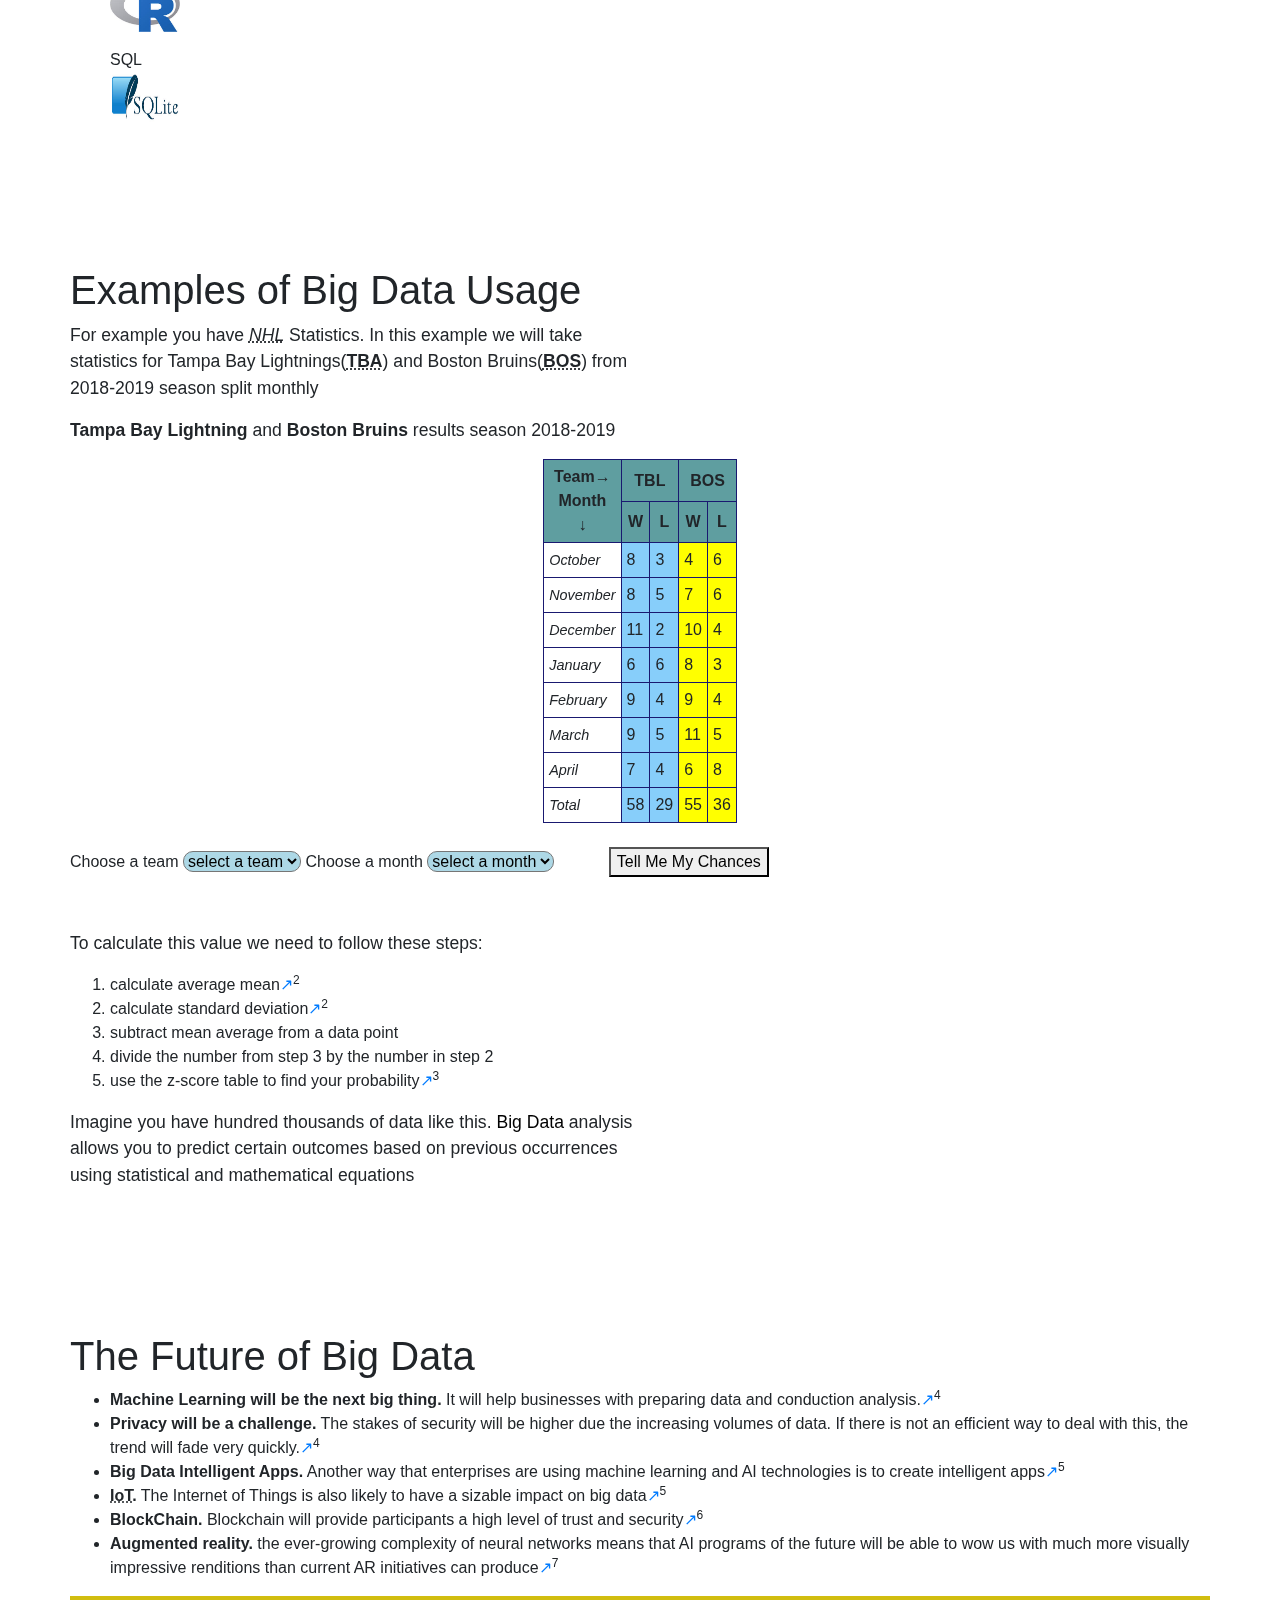
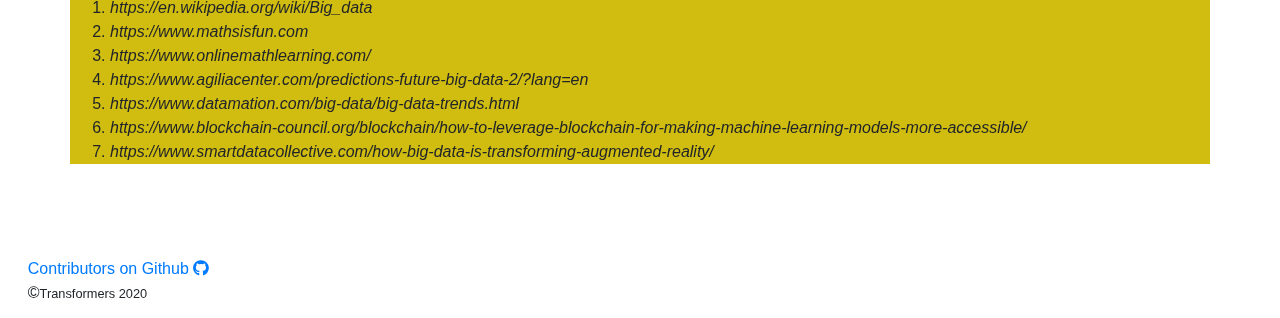
==== commit 6d60e387: "Update big-data.html" ====
--- a/pages/big-data.html
+++ b/pages/big-data.html
@@ -159,7 +159,6 @@
             </div>
         </div>
     </nav>
-    <div id="particles-js"></div>
     <div class="jumbotron">
         <h1 class="display-4">Big Data</h1>
         <ul class="list-group list-group-horizontal" style="flex-direction: row !important;">
@@ -172,6 +171,7 @@
             <li class="list-group-item"><a href="quiz.html">Quiz</a></li>
         </ul>
     </div>
+    <div id="particles-js"></div>
     <div class="bd-Image container">
         <img src="../images/BigData.png" class="img-fluid" style="height: 40vmin;" alt="Big Data">
     </div>
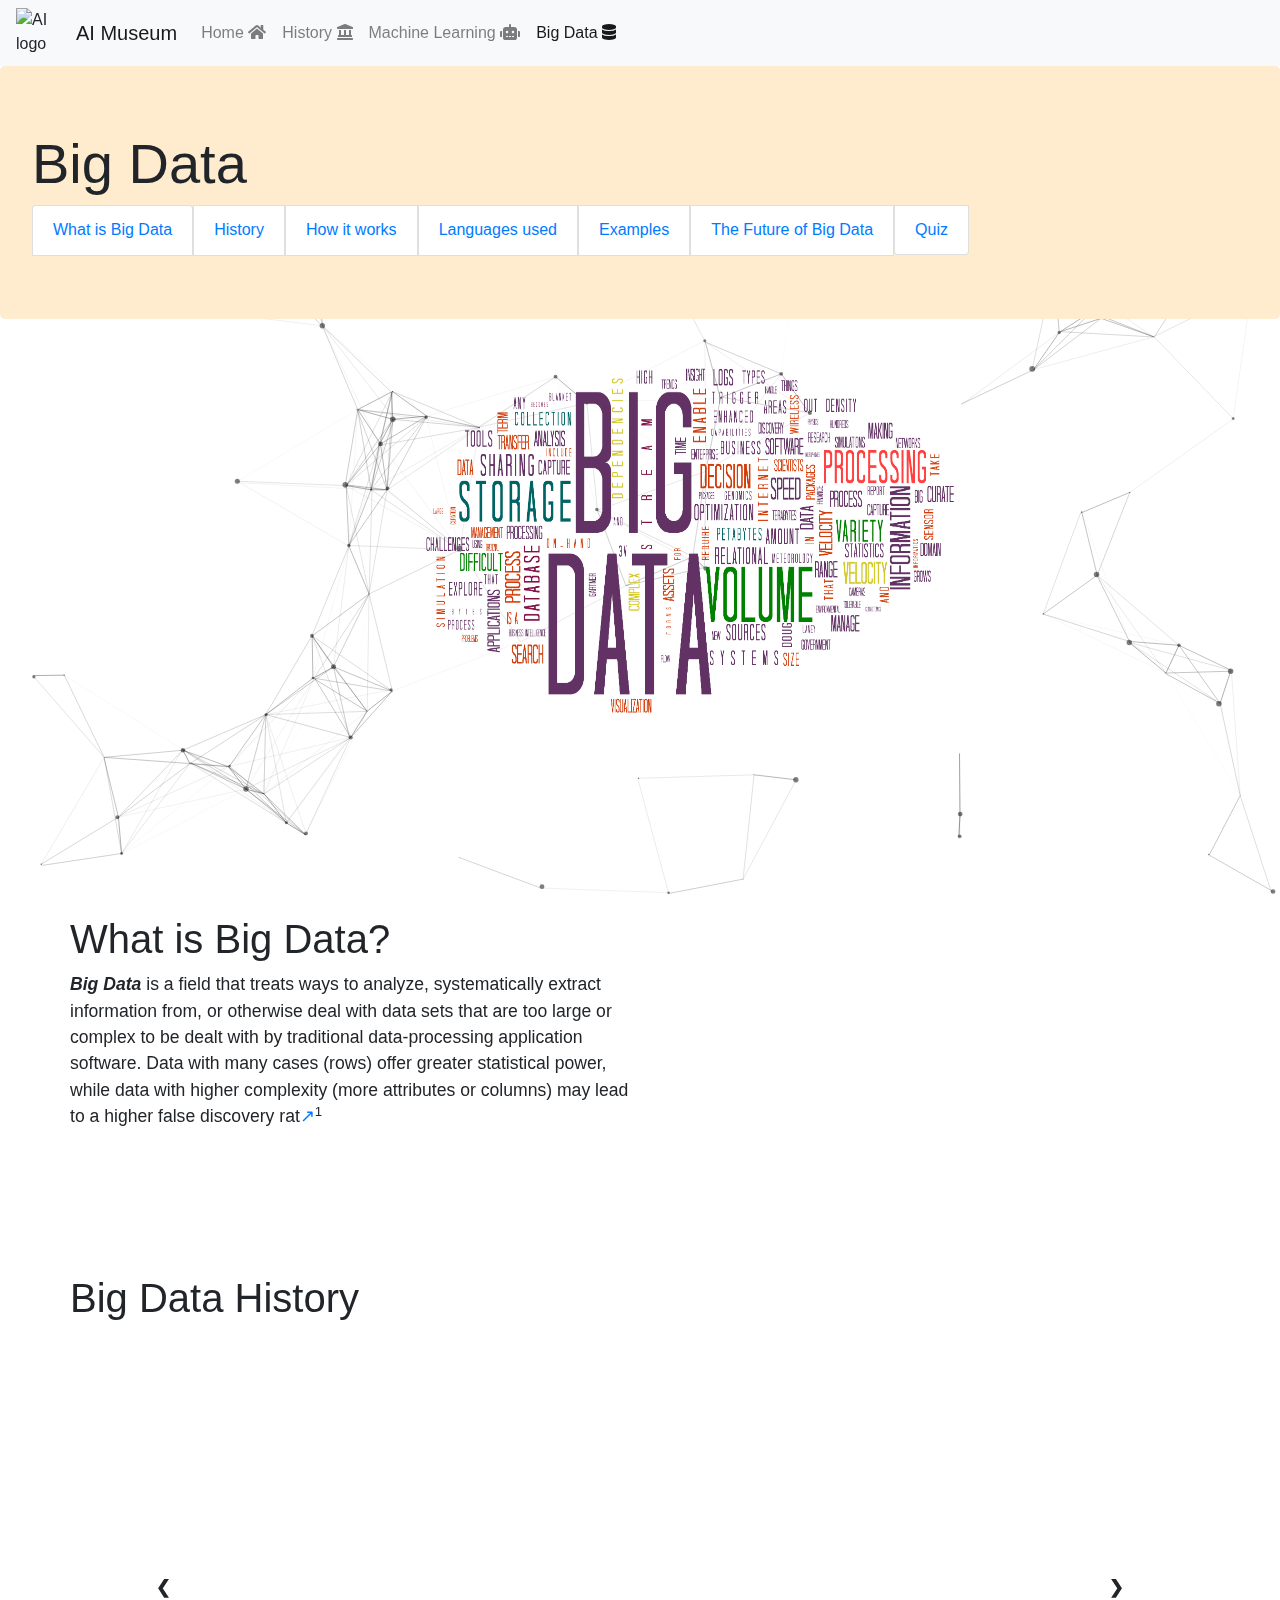
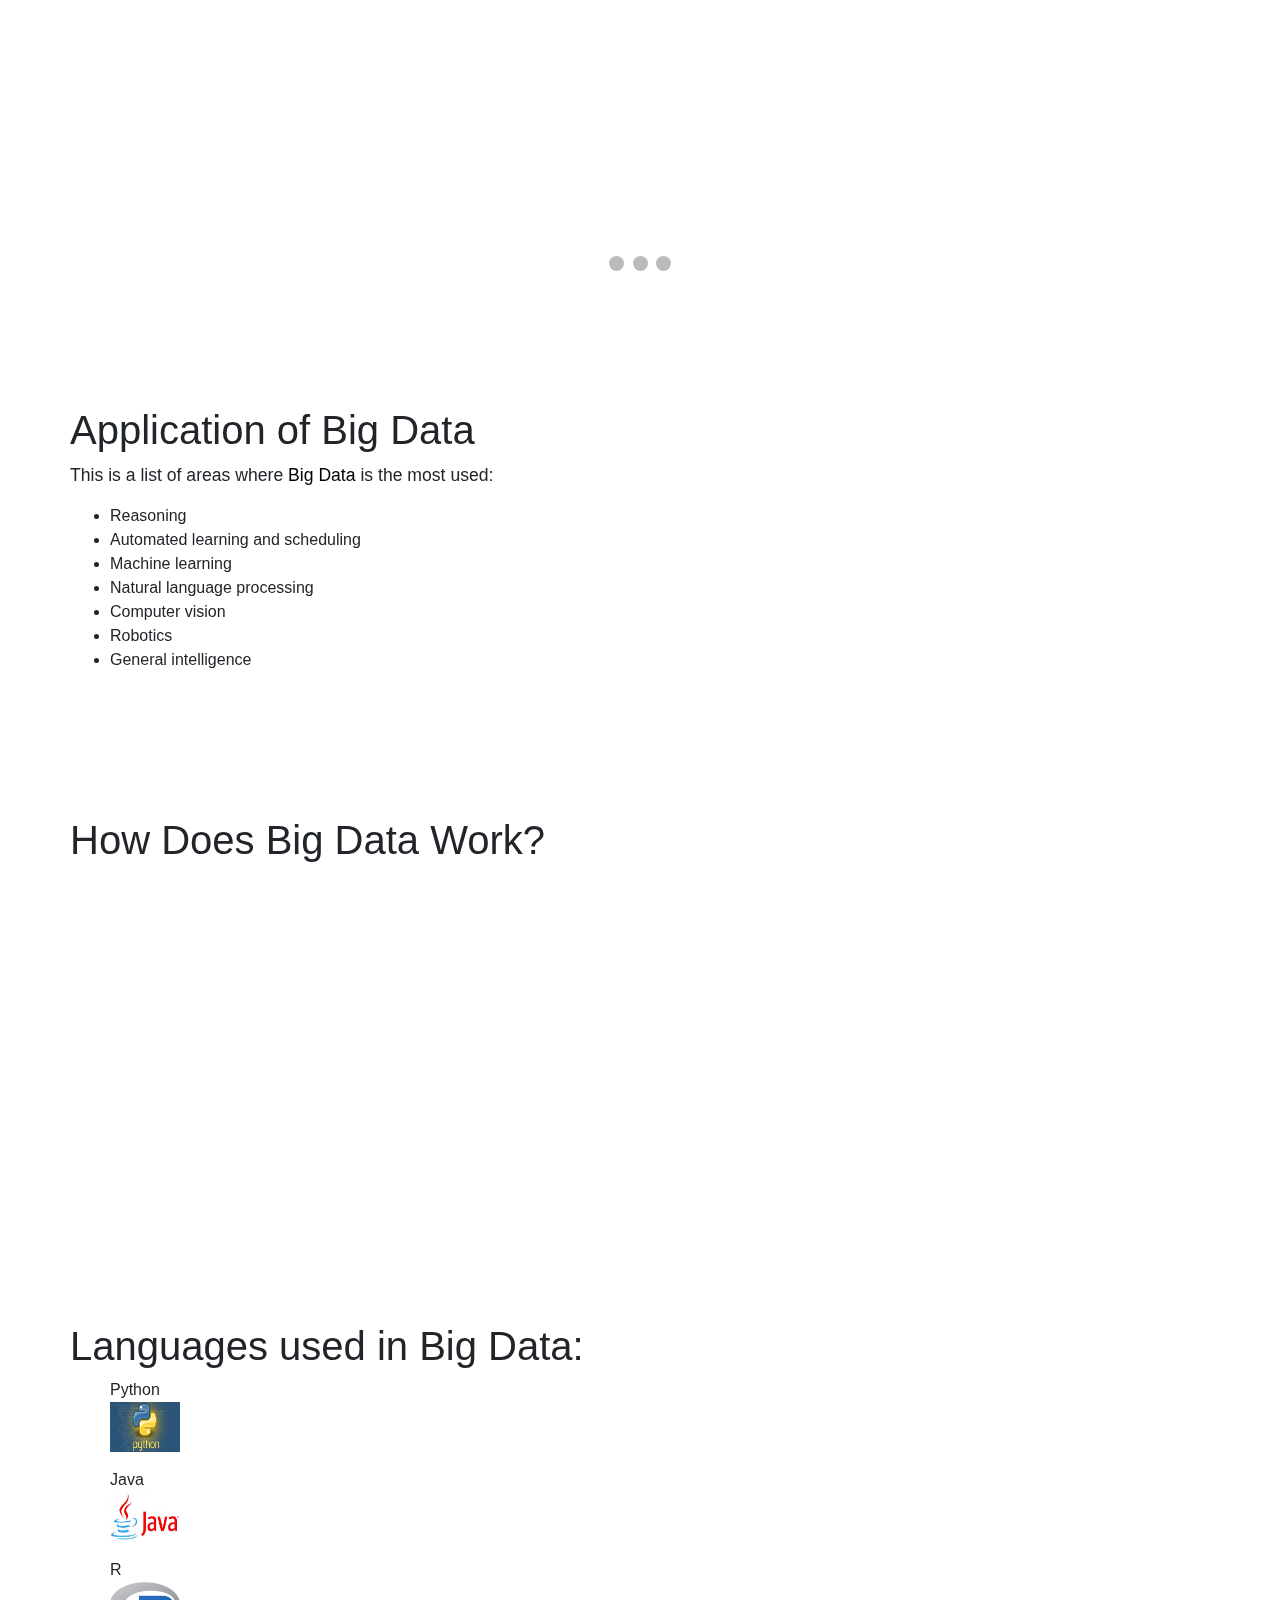
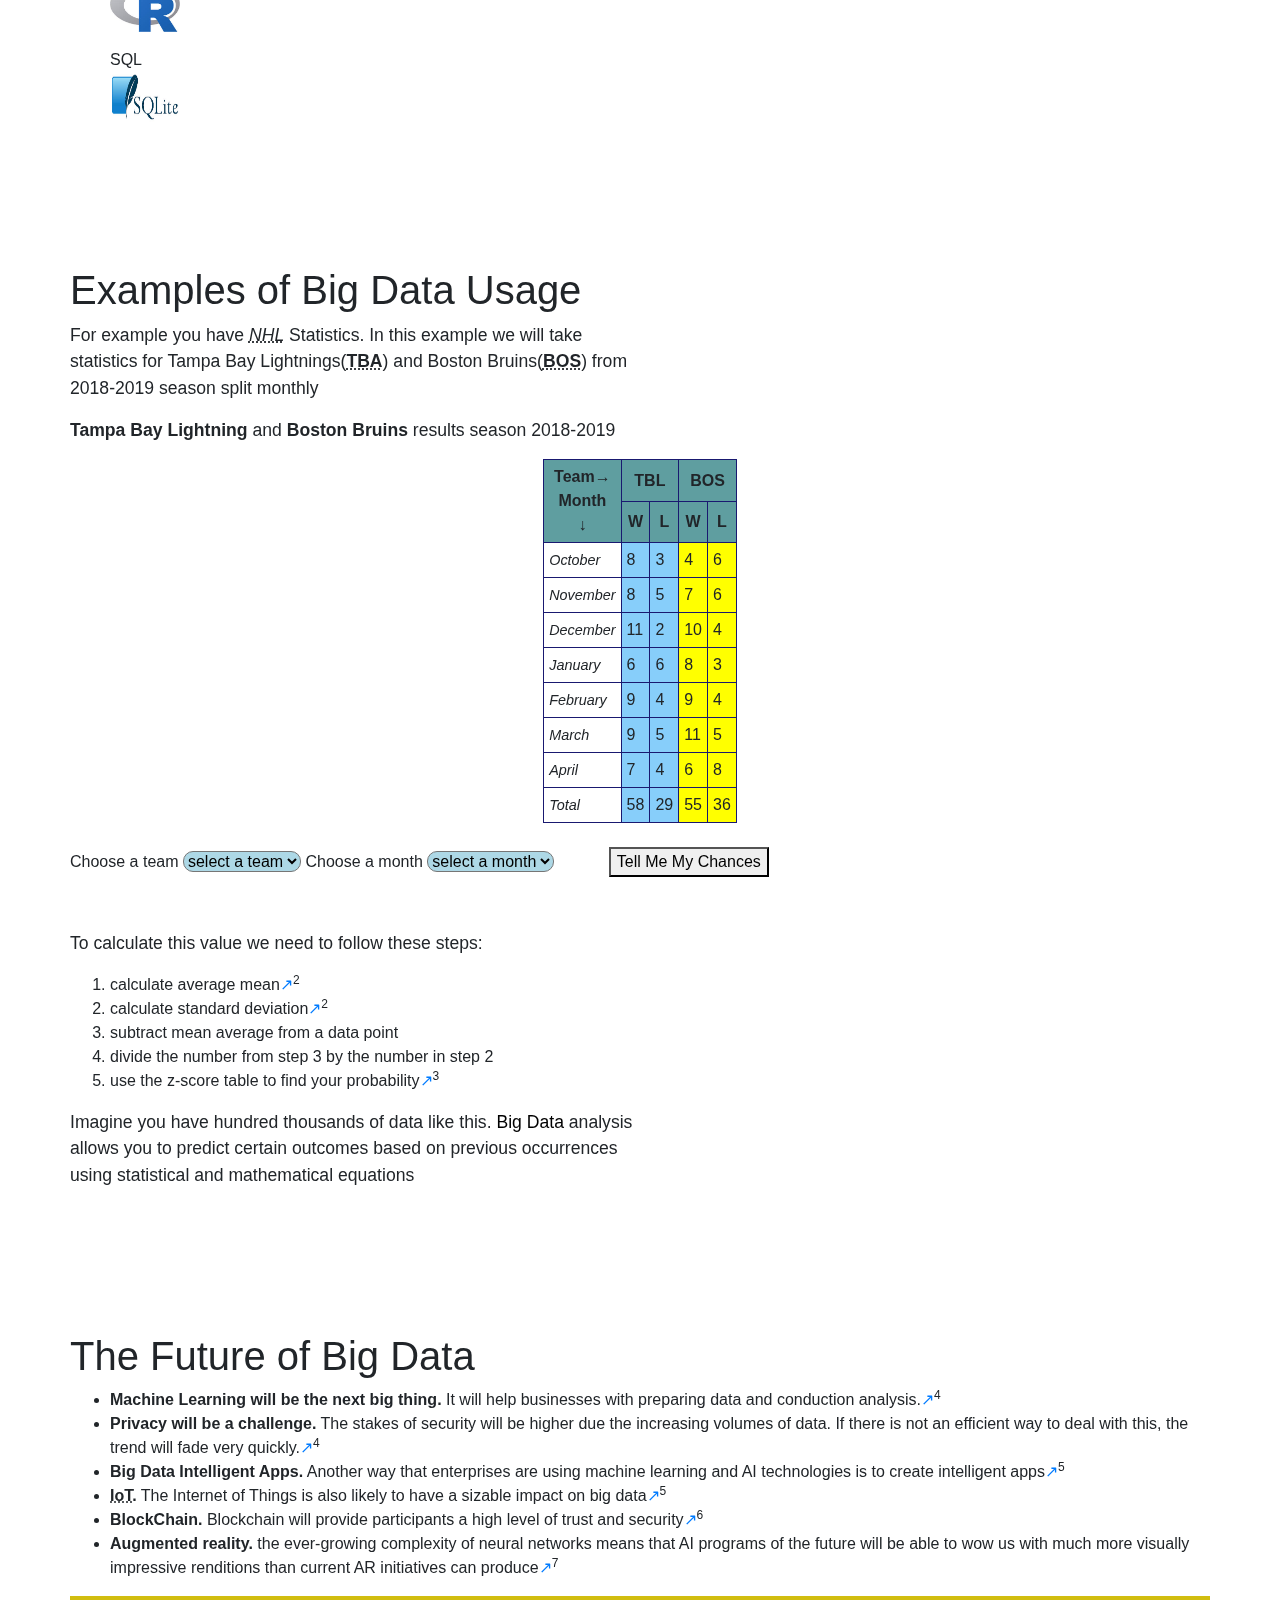
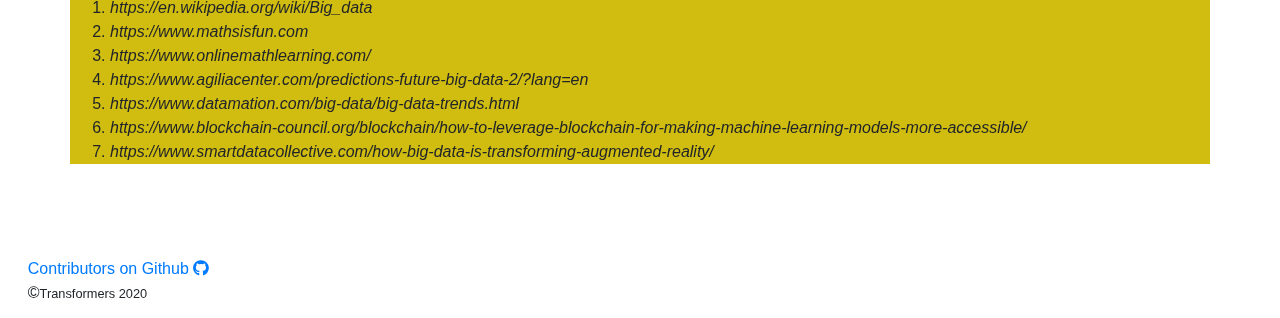
==== commit 0a4a220a: "Update big-data.html" ====
--- a/pages/big-data.html
+++ b/pages/big-data.html
@@ -27,7 +27,7 @@
             position: fixed;
             z-index: -10;
             top: 0;
-            left: 0
+            left: 0;
         }
         img {vertical-align: middle;}
 
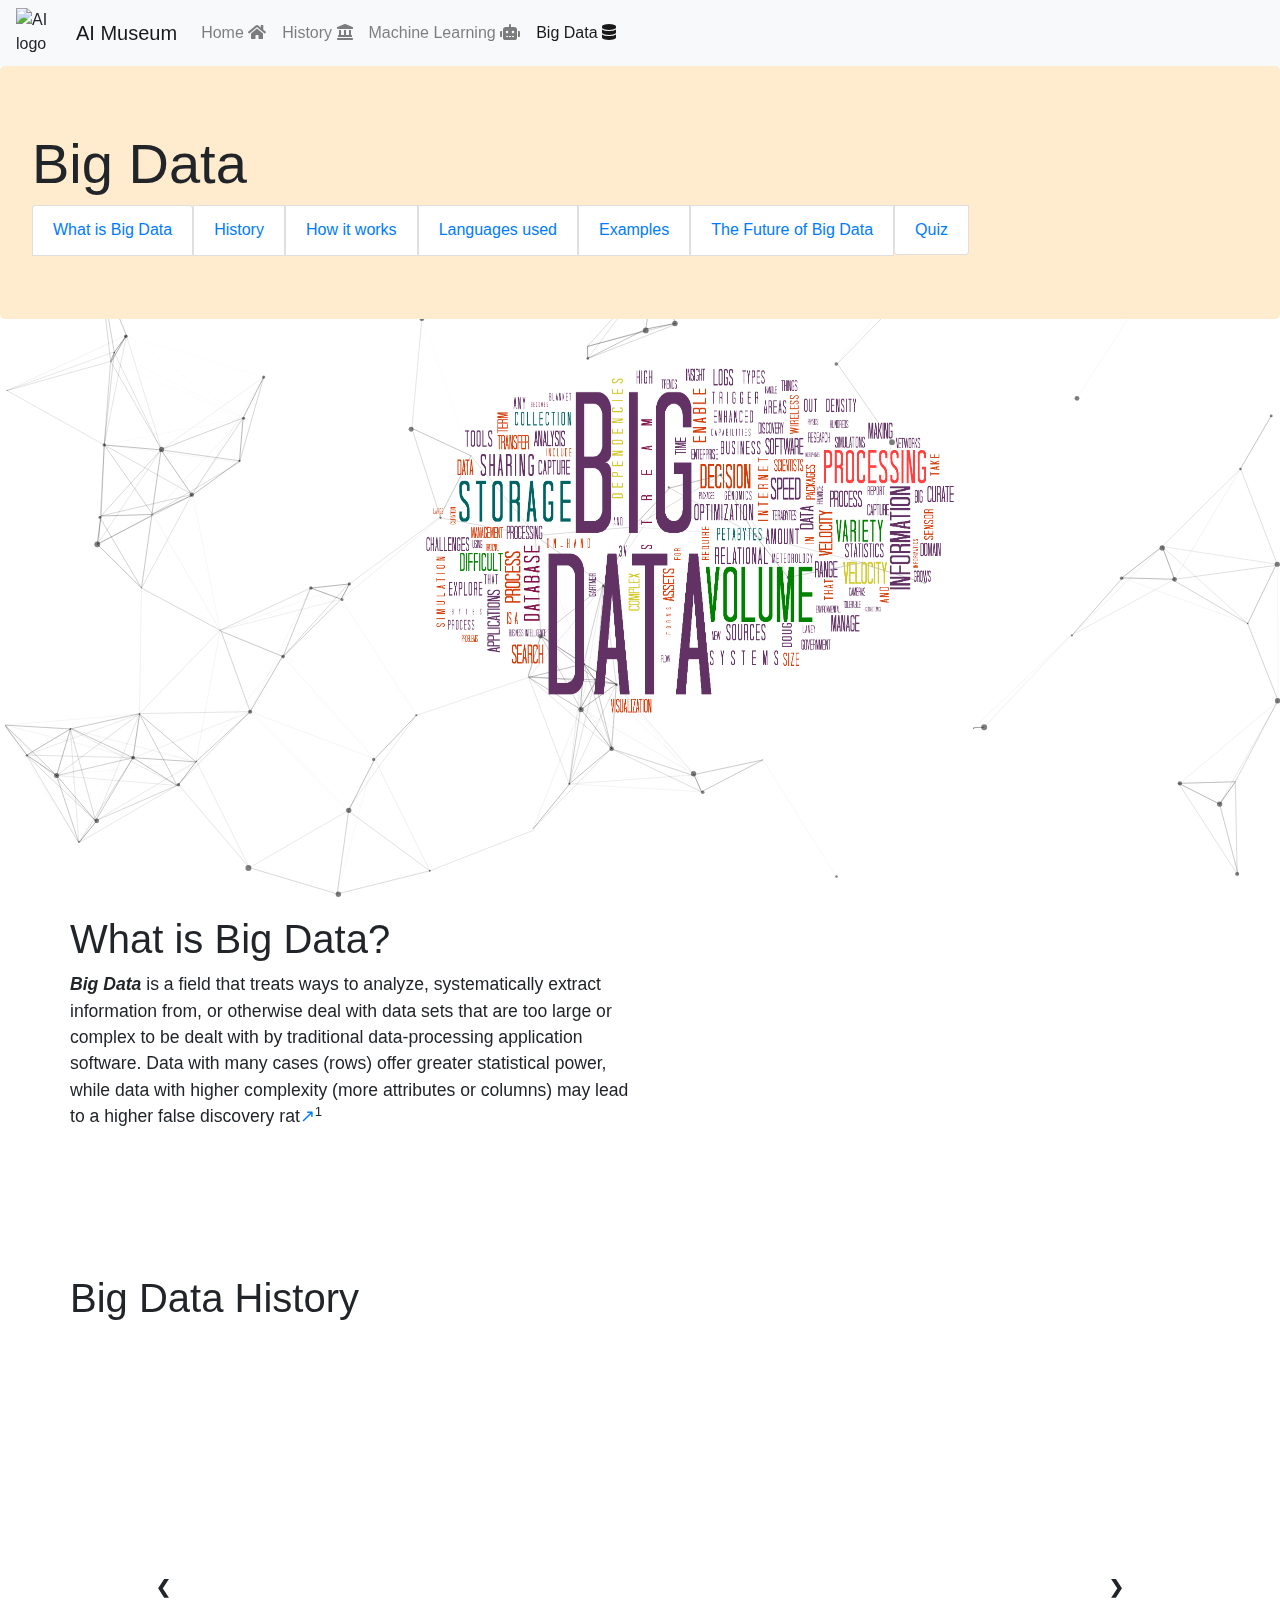
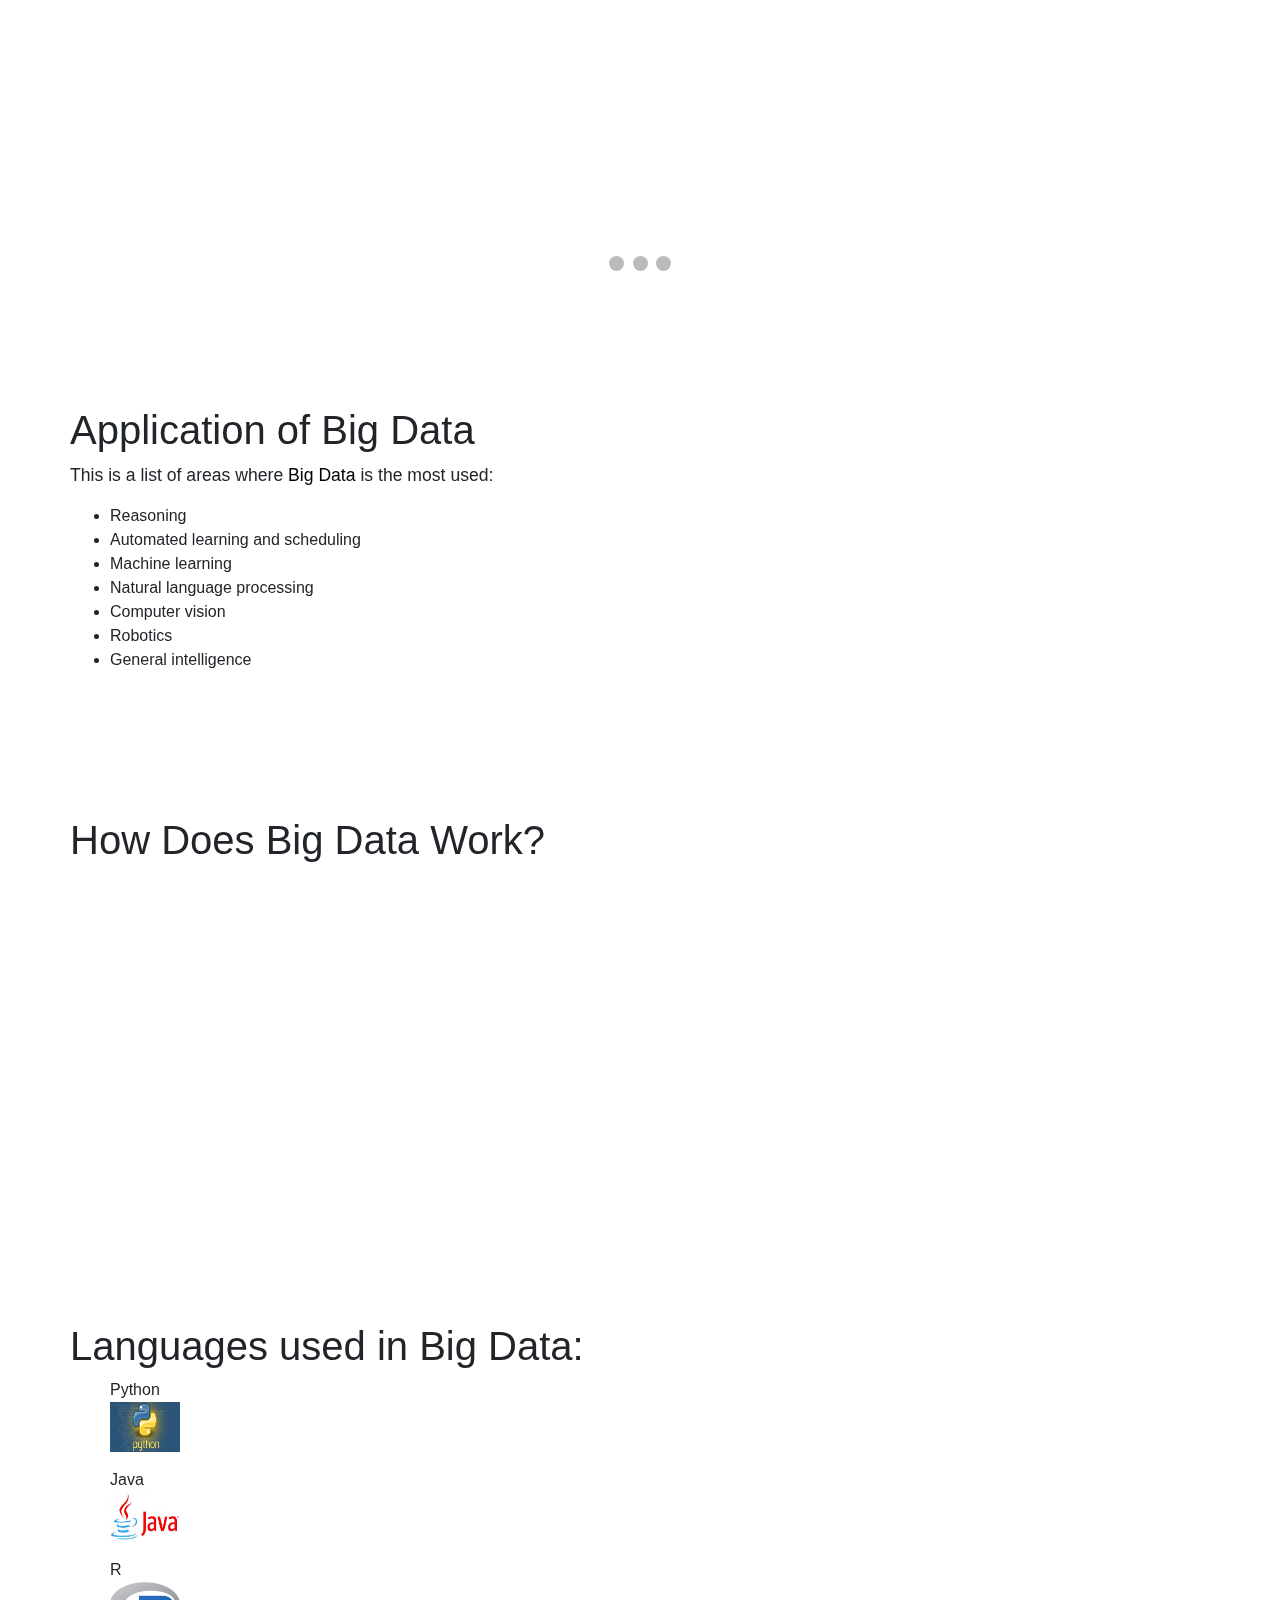
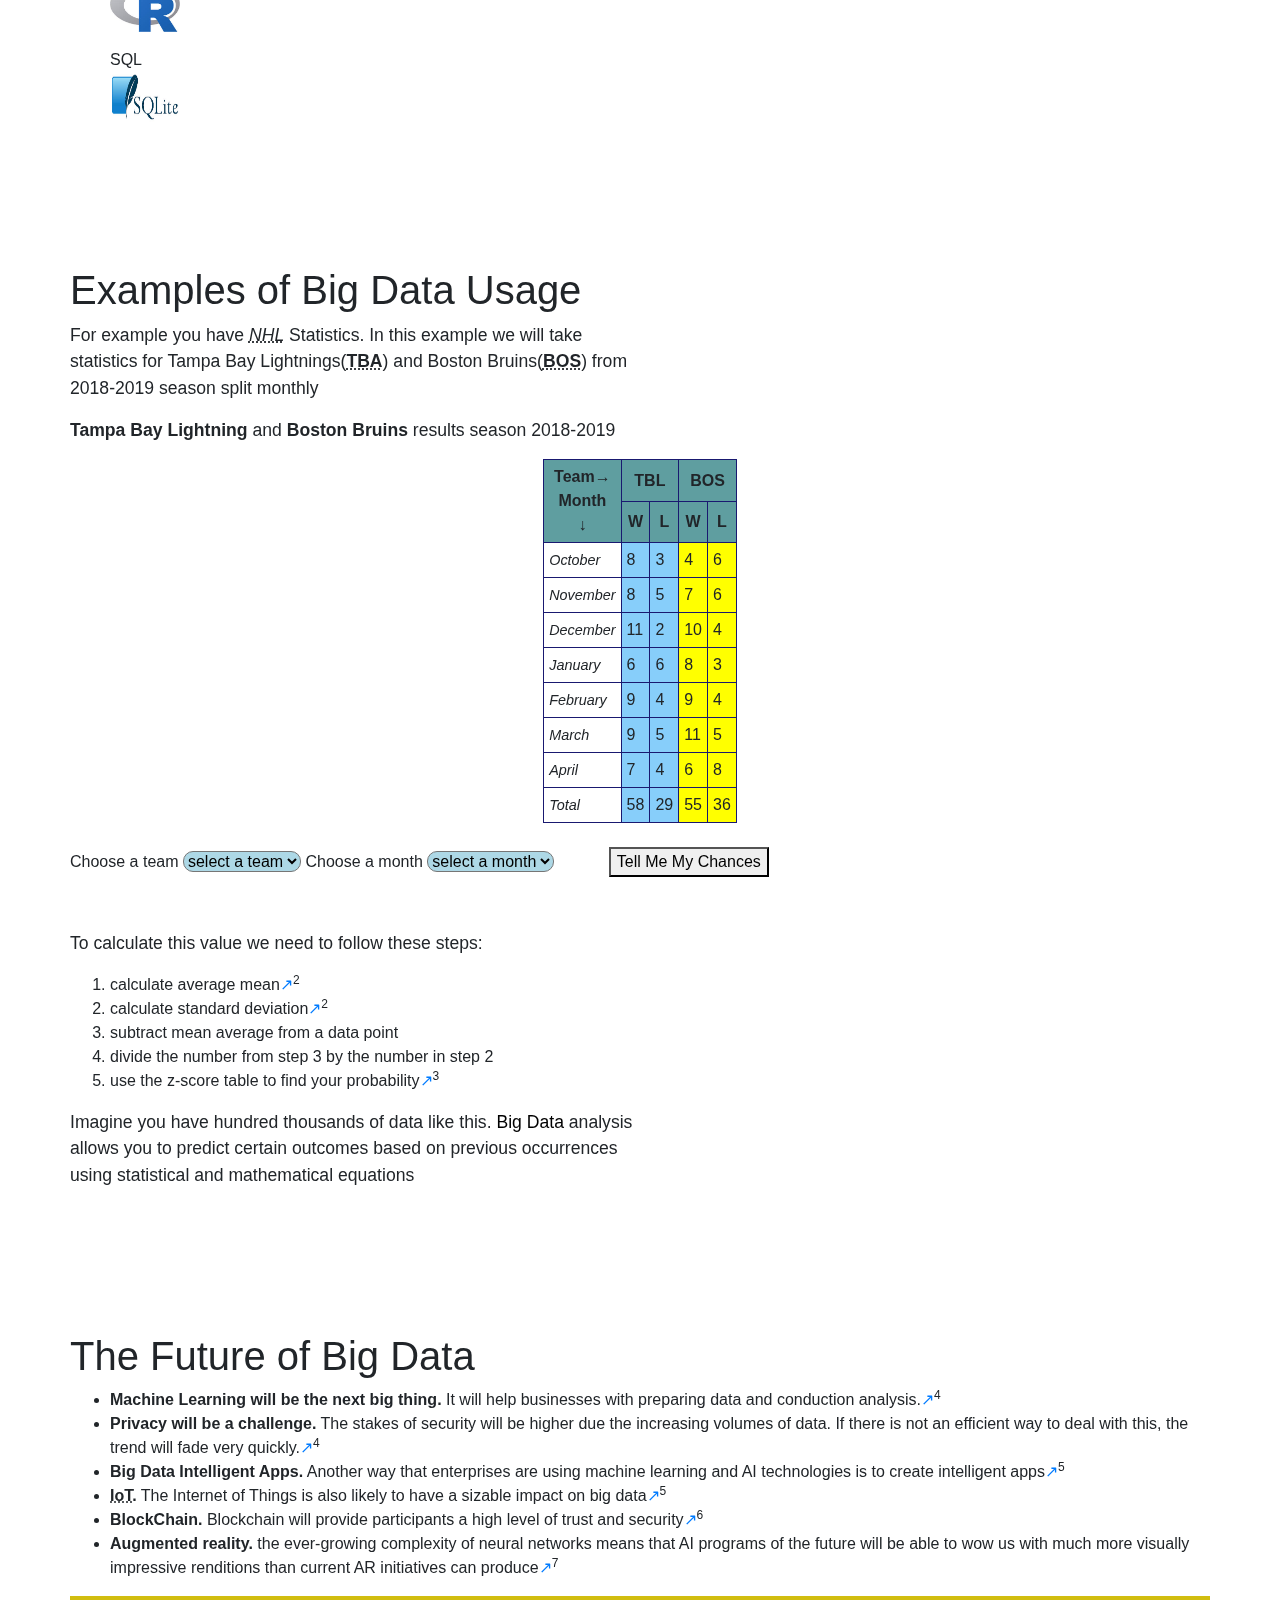
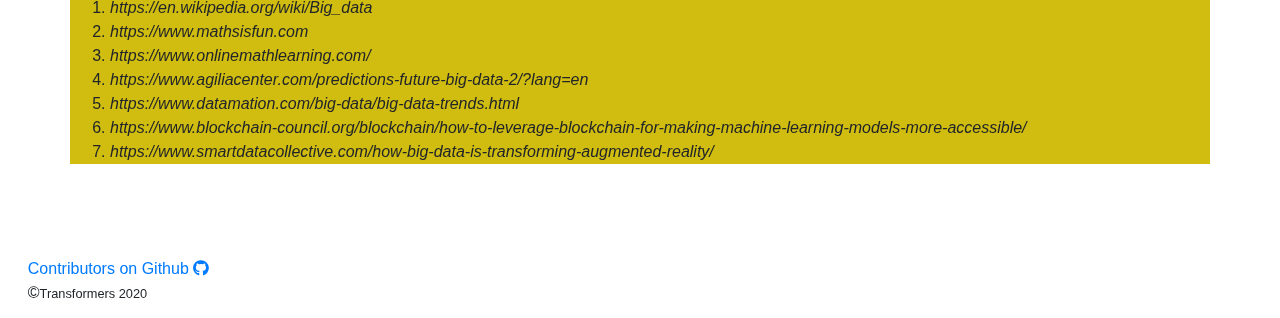
==== commit e7348bc3: "formatting and ++styles quiz page" ====
--- a/pages/big-data.html
+++ b/pages/big-data.html
@@ -16,9 +16,9 @@
     <link rel="stylesheet" type="text/css" href="../styles/big-data.css">
     <script src="../js/particles.js"></script>
     <script>
-    particlesJS.load('particles-js', '../js/particles.json', function () {
-    console.log('callback - particles.js config loaded');
-    });
+        particlesJS.load('particles-js', '../js/particles.json', function () {
+            console.log('callback - particles.js config loaded');
+        });
     </script>
     <style>
         #particles-js {
@@ -29,7 +29,10 @@
             top: 0;
             left: 0;
         }
-        img {vertical-align: middle;}
+
+        img {
+            vertical-align: middle;
+        }
 
         /* Slideshow container */
         .slideshow-container {
@@ -39,7 +42,8 @@
         }
 
         /* Next & previous buttons */
-        .prev, .next {
+        .prev,
+        .next {
             cursor: pointer;
             position: absolute;
             top: 50%;
@@ -61,8 +65,9 @@
         }
 
         /* On hover, add a black background color with a little bit see-through */
-        .prev:hover, .next:hover {
-            background-color: rgba(0,0,0,0.8);
+        .prev:hover,
+        .next:hover {
+            background-color: rgba(0, 0, 0, 0.8);
         }
 
         /* Caption text */
@@ -111,18 +116,33 @@
 
 
         @-webkit-keyframes fade {
-            from {opacity: .4}
-            to {opacity: 1}
+            from {
+                opacity: .4
+            }
+
+            to {
+                opacity: 1
+            }
         }
 
         @keyframes fade {
-            from {opacity: .4}
-            to {opacity: 1}
+            from {
+                opacity: .4
+            }
+
+            to {
+                opacity: 1
+            }
         }
 
         /* On smaller screens, decrease text size */
         @media only screen and (max-width: 300px) {
-            .prev, .next,.text {font-size: 11px}
+
+            .prev,
+            .next,
+            .text {
+                font-size: 11px
+            }
         }
 
         header>img {
@@ -130,7 +150,7 @@
             height: 250px;
         }
 
-        .slideshow-container>div>img{
+        .slideshow-container>div>img {
             width: 100px;
             height: 500px;
         }
@@ -180,279 +200,284 @@
     <section class="container" id="whatisbd">
         <h1 class="display-6">What is Big Data?</h1>
         <p>
-        <dfn id="bddef"><strong><em>Big Data</em></strong></dfn> is a field that treats ways to analyze,
-        systematically extract information from, or otherwise deal with data sets that are too large or complex
-        to be dealt with by traditional data-processing application software. Data with many cases (rows) offer
-        greater statistical power, while data with higher complexity (more attributes or columns)
-        may lead to a higher false discovery rat<a href="https://en.wikipedia.org/wiki/Big_data" rel="noreferrer"
-            target="_blank">&#8599;</a><sup>1</sup></p>
-    </section>
-        <section class="container" id="bd_history">
-            <h1 class="display-6">Big Data History</h1>
-            <div class="slideshow-container">
-
-                <div class="mySlides fade">
-                    <div class="numbertext">1 / 3</div>
-                    <img src="../images/bdh_03.jpg" style="width:100%">
-                    <div class="text">Data analysis, data analytics and Big Data originate from the longstanding domain of database management. It relies heavily on the storage, extraction, and optimization techniques that are common in data that is stored in Relational Database Management Systems (RDBMS)</div>
-                </div>
-
-                <div class="mySlides fade">
-                    <div class="numbertext">2 / 3</div>
-                    <img src="../images/bdh_02.png" style="width:100%">
-                    <div class="text">Since the early 2000s, the Internet and the Web began to offer unique data collections and data analysis opportunities. With the expansion of web traffic and online stores, companies such as Yahoo, Amazon and eBay started to analyze customer behavior by analyzing click-rates, IP-specific location data and search logs. This opened a whole new world of possibilities.</div>
-                </div>
-
-                <div class="mySlides fade">
-                    <div class="numbertext">3 / 3</div>
-                    <img src="../images/bdh_01.png" style="width:100%">
-                    <div class="text">Although web-based unstructured content is still the main focus for many organizations in data analysis, data analytics, and big data, the current possibilities to retrieve valuable information are emerging out of mobile devices</div>
-                </div>
-
-                <a class="prev" onclick="plusSlides(-1)">&#10094;</a>
-                <a class="next" onclick="plusSlides(1)">&#10095;</a>
-
+            <dfn id="bddef"><strong><em>Big Data</em></strong></dfn> is a field that treats ways to analyze,
+            systematically extract information from, or otherwise deal with data sets that are too large or complex
+            to be dealt with by traditional data-processing application software. Data with many cases (rows) offer
+            greater statistical power, while data with higher complexity (more attributes or columns)
+            may lead to a higher false discovery rat<a href="https://en.wikipedia.org/wiki/Big_data" rel="noreferrer"
+                target="_blank">&#8599;</a><sup>1</sup></p>
+    </section>
+    <section class="container" id="bd_history">
+        <h1 class="display-6">Big Data History</h1>
+        <div class="slideshow-container">
+
+            <div class="mySlides fade">
+                <div class="numbertext">1 / 3</div>
+                <img src="../images/bdh_03.jpg" style="width:100%">
+                <div class="text">Data analysis, data analytics and Big Data originate from the longstanding domain of
+                    database management. It relies heavily on the storage, extraction, and optimization techniques that
+                    are common in data that is stored in Relational Database Management Systems (RDBMS)</div>
             </div>
-            <br>
-
-            <div style="text-align:center">
-                <span class="dot" onclick="currentSlide(1)"></span>
-                <span class="dot" onclick="currentSlide(2)"></span>
-                <span class="dot" onclick="currentSlide(3)"></span>
+
+            <div class="mySlides fade">
+                <div class="numbertext">2 / 3</div>
+                <img src="../images/bdh_02.png" style="width:100%">
+                <div class="text">Since the early 2000s, the Internet and the Web began to offer unique data collections
+                    and data analysis opportunities. With the expansion of web traffic and online stores, companies such
+                    as Yahoo, Amazon and eBay started to analyze customer behavior by analyzing click-rates, IP-specific
+                    location data and search logs. This opened a whole new world of possibilities.</div>
             </div>
 
-
-        </section>
-        <section class="container" id="applicationofbd">
-            <h1 class="display-6">Application of Big Data</h1>
-            <p>This is a list of areas where <a href="#bddef" style="color: black">Big Data</a> is the most used:</p>
-            <ul>
-                <li>Reasoning</li>
-                <li>Automated learning and scheduling</li>
-                <li>Machine learning</li>
-                <li>Natural language processing</li>
-                <li>Computer vision</li>
-                <li>Robotics</li>
-                <li>General intelligence</li>
-            </ul>
-        </section>
-
-        <section class="container" id="how_bd_works">
-            <h1 class="display-6">How Does Big Data Work?</h1>
-            <iframe width="560" height="315" src="https://www.youtube.com/embed/ps6HweFb5LI" frameborder="0" allow="accelerometer; autoplay; encrypted-media; gyroscope; picture-in-picture" allowfullscreen></iframe>
-        </section>
-
-        <section class="container" id="languagesusedinbd">
-            <h1 class="display-6">Languages used in Big Data:</h1>
-            <ul>
-                <li>
-                    <figure>
-                        <figcaption>
-                            Python
-                        </figcaption>
-                        <img src="../images/python_logo.jpg" height="50" width="70" alt="python">
-                    </figure>
+            <div class="mySlides fade">
+                <div class="numbertext">3 / 3</div>
+                <img src="../images/bdh_01.png" style="width:100%">
+                <div class="text">Although web-based unstructured content is still the main focus for many organizations
+                    in data analysis, data analytics, and big data, the current possibilities to retrieve valuable
+                    information are emerging out of mobile devices</div>
+            </div>
+
+            <a class="prev" onclick="plusSlides(-1)">&#10094;</a>
+            <a class="next" onclick="plusSlides(1)">&#10095;</a>
+
+        </div>
+        <br>
+
+        <div style="text-align:center">
+            <span class="dot" onclick="currentSlide(1)"></span>
+            <span class="dot" onclick="currentSlide(2)"></span>
+            <span class="dot" onclick="currentSlide(3)"></span>
+        </div>
+
+
+    </section>
+    <section class="container" id="applicationofbd">
+        <h1 class="display-6">Application of Big Data</h1>
+        <p>This is a list of areas where <a href="#bddef" style="color: black">Big Data</a> is the most used:</p>
+        <ul>
+            <li>Reasoning</li>
+            <li>Automated learning and scheduling</li>
+            <li>Machine learning</li>
+            <li>Natural language processing</li>
+            <li>Computer vision</li>
+            <li>Robotics</li>
+            <li>General intelligence</li>
+        </ul>
+    </section>
+
+    <section class="container" id="how_bd_works">
+        <h1 class="display-6">How Does Big Data Work?</h1>
+        <iframe width="560" height="315" src="https://www.youtube.com/embed/ps6HweFb5LI" frameborder="0"
+            allow="accelerometer; autoplay; encrypted-media; gyroscope; picture-in-picture" allowfullscreen></iframe>
+    </section>
+
+    <section class="container" id="languagesusedinbd">
+        <h1 class="display-6">Languages used in Big Data:</h1>
+        <ul>
+            <li>
+                <figure>
+                    <figcaption>
+                        Python
+                    </figcaption>
+                    <img src="../images/python_logo.jpg" height="50" width="70" alt="python">
+                </figure>
+            </li>
+            <li>
+                <figure>
+                    <figcaption>
+                        Java
+                    </figcaption>
+                    <img src="../images/java_logo.jpeg" height="50" width="70" alt="java">
+                </figure>
+            </li>
+            <li>
+                <figure>
+                    <figcaption>
+                        R
+                    </figcaption>
+                    <img src="../images/r_logo.jpeg" height="50" width="70" alt="r">
+                </figure>
+            </li>
+            <li>
+                <figure>
+                    <figcaption>
+                        SQL
+                    </figcaption>
+                    <img src="../images/sql_logo.jpeg" height="50" width="70" alt="sql">
+                </figure>
+            </li>
+        </ul>
+    </section>
+
+    <section class="container">
+        <h1 id="examplesOfBD" class="display-6">Examples of Big Data Usage</h1>
+        <p>For example you have <dfn><abbr title="National Hockey League">NHL</abbr></dfn> Statistics. In this
+            example
+            we will take statistics for Tampa Bay Lightnings(<b><abbr title="Tampa Bay Lightning">TBA</abbr></b>)
+            and
+            Boston Bruins(<b><abbr title="Boston Bruins">BOS</abbr></b>) from 2018-2019 season split monthly</p>
+        <div>
+            <p><b>Tampa Bay Lightning</b> and <b>Boston Bruins</b> results season 2018-2019</p>
+            <table id="teamsrecords">
+                <colgroup>
+                    <col>
+                    <col span="2" style="background-color: lightskyblue">
+                    <col span="2" style="background-color: yellow">
+                </colgroup>
+                <thead>
+                    <tr>
+                        <th rowspan="2">Team&rarr;<br />Month<br />&darr;</th>
+                        <th colspan="2">TBL</th>
+                        <th colspan="2">BOS</th>
+                    </tr>
+                    <tr>
+                        <th>W</th>
+                        <th>L</th>
+                        <th>W</th>
+                        <th>L</th>
+                    </tr>
+                </thead>
+                <tbody>
+                    <tr>
+                        <td>October</td>
+                        <td>8</td>
+                        <td>3</td>
+                        <td>4</td>
+                        <td>6</td>
+                    </tr>
+                    <tr>
+                        <td>November</td>
+                        <td>8</td>
+                        <td>5</td>
+                        <td>7</td>
+                        <td>6</td>
+                    </tr>
+                    <tr>
+                        <td>December</td>
+                        <td>11</td>
+                        <td>2</td>
+                        <td>10</td>
+                        <td>4</td>
+                    </tr>
+                    <tr>
+                        <td>January</td>
+                        <td>6</td>
+                        <td>6</td>
+                        <td>8</td>
+                        <td>3</td>
+                    </tr>
+                    <tr>
+                        <td>February</td>
+                        <td>9</td>
+                        <td>4</td>
+                        <td>9</td>
+                        <td>4</td>
+                    </tr>
+                    <tr>
+                        <td>March</td>
+                        <td>9</td>
+                        <td>5</td>
+                        <td>11</td>
+                        <td>5</td>
+                    </tr>
+                    <tr>
+                        <td>April</td>
+                        <td>7</td>
+                        <td>4</td>
+                        <td>6</td>
+                        <td>8</td>
+                    </tr>
+                    <tr>
+                        <td>Total</td>
+                        <td>58</td>
+                        <td>29</td>
+                        <td>55</td>
+                        <td>36</td>
+                    </tr>
+            </table>
+        </div>
+        <br>
+        <label for="chooseTeam">Choose a team</label>
+        <select id="chooseTeam" required>
+            <option value="" style="display: none">select a team</option>
+            <option value="tbl">TBL</option>
+            <option value="bos">BOS</option>
+        </select>
+        <label for="chooseMonthDD">Choose a month</label>
+        <select id="chooseMonthDD" required>
+            <option style="display: none" value="">select a month</option>
+            <option value="oct">October</option>
+            <option value="nov">November</option>
+            <option value="dec">December</option>
+            <option value="jan">January</option>
+            <option value="feb">February</option>
+            <option value="mar">March</option>
+            <option value="apr">April</option>
+        </select>
+        <button type="button" style="margin-left: 50px" onclick="calculateProbability()">Tell Me My Chances</button>
+        <br>
+        <span id="chancesOutput"></span>
+        <br>
+        <br>
+        </form>
+        <p>To calculate this value we need to follow these steps:</p>
+        <ol>
+            <li>calculate average mean<a href="https://www.mathsisfun.com/mean.html" rel="noreferrer"
+                    target="_blank">&#8599;</a><sup>2</sup></li>
+            <li>calculate standard deviation<a href="https://www.mathsisfun.com/data/standard-deviation-formulas.html"
+                    rel="noreferrer" target="_blank">&#8599;</a><sup>2</sup></li>
+            <li>subtract mean average from a data point</li>
+            <li>divide the number from step 3 by the number in step 2</li>
+            <li>use the z-score table to find your probability<a href="https://www.onlinemathlearning.com/z-score.html"
+                    rel="noreferrer" target="_blank">&#8599;</a><sup>3</sup></li>
+        </ol>
+        <p>Imagine you have hundred thousands of data like this. <a href="#bddef" style="color: black">Big Data</a>
+            analysis allows you to predict certain outcomes based on previous occurrences using statistical and
+            mathematical equations</p>
+    </section>
+
+    <section id="futureOfBD" class="container">
+        <h1 class="display-6">The Future of Big Data</h1>
+        <ul>
+            <li><b>Machine Learning will be the next big thing.</b> It will help businesses with preparing data and
+                conduction analysis.<a href="https://www.mathsisfun.com/mean.html" rel="noreferrer"
+                    target="_blank">&#8599;</a><sup>4</sup></li>
+            <li><b>Privacy will be a challenge.</b> The stakes of security will be higher due the increasing volumes
+                of
+                data. If there is not an efficient way to deal with this, the trend will fade very quickly.<a
+                    href="https://www.mathsisfun.com/mean.html" rel="noreferrer" target="_blank">&#8599;</a><sup>4</sup>
+            </li>
+            <li><b>Big Data Intelligent Apps.</b> Another way that enterprises are using machine learning and AI
+                technologies is to create intelligent apps<a
+                    href="https://www.datamation.com/big-data/big-data-trends.html" rel="noreferrer"
+                    target="_blank">&#8599;</a><sup>5</sup></li>
+            <li><b><abbr title="Internet Of Things">IoT</abbr>.</b> The Internet of Things is also likely to have a
+                sizable impact on big data<a href="https://www.datamation.com/big-data/big-data-trends.html"
+                    rel="noreferrer" target="_blank">&#8599;</a><sup>5</sup></li>
+            <li><b>BlockChain.</b> Blockchain will provide participants a high level of trust and security<a
+                    href="https://www.blockchain-council.org/blockchain/how-to-leverage-blockchain-for-making-machine-learning-models-more-accessible/"
+                    rel="noreferrer" target="_blank">&#8599;</a><sup>6</sup></li>
+            <li><b>Augmented reality.</b> the ever-growing complexity of neural networks means that AI programs of
+                the
+                future will be able to wow us with much more visually impressive renditions than current AR
+                initiatives
+                can produce<a
+                    href="https://www.blockchain-council.org/blockchain/how-to-leverage-blockchain-for-making-machine-learning-models-more-accessible/"
+                    rel="noreferrer" target="_blank">&#8599;</a><sup>7</sup></li>
+        </ul>
+        <div id="references">
+            <ol>
+                <li><cite>https://en.wikipedia.org/wiki/Big_data</cite></li>
+                <li><cite>https://www.mathsisfun.com</cite></li>
+                <li><cite>https://www.onlinemathlearning.com/</cite></li>
+                <li><cite>https://www.agiliacenter.com/predictions-future-big-data-2/?lang=en</cite></li>
+                <li><cite>https://www.datamation.com/big-data/big-data-trends.html</cite></li>
+                <li><cite>https://www.blockchain-council.org/blockchain/how-to-leverage-blockchain-for-making-machine-learning-models-more-accessible/</cite>
                 </li>
-                <li>
-                    <figure>
-                        <figcaption>
-                            Java
-                        </figcaption>
-                        <img src="../images/java_logo.jpeg" height="50" width="70" alt="java">
-                    </figure>
+                <li><cite>https://www.smartdatacollective.com/how-big-data-is-transforming-augmented-reality/</cite>
                 </li>
-                <li>
-                    <figure>
-                        <figcaption>
-                            R
-                        </figcaption>
-                        <img src="../images/r_logo.jpeg" height="50" width="70" alt="r">
-                    </figure>
-                </li>
-                <li>
-                    <figure>
-                        <figcaption>
-                            SQL
-                        </figcaption>
-                        <img src="../images/sql_logo.jpeg" height="50" width="70" alt="sql">
-                    </figure>
-                </li>
-            </ul>
-        </section>
-
-        <section class="container">
-            <h1 id="examplesOfBD" class="display-6">Examples of Big Data Usage</h1>
-            <p>For example you have <dfn><abbr title="National Hockey League">NHL</abbr></dfn> Statistics. In this
-                example
-                we will take statistics for Tampa Bay Lightnings(<b><abbr title="Tampa Bay Lightning">TBA</abbr></b>)
-                and
-                Boston Bruins(<b><abbr title="Boston Bruins">BOS</abbr></b>) from 2018-2019 season split monthly</p>
-            <div>
-                <p><b>Tampa Bay Lightning</b> and <b>Boston Bruins</b> results season 2018-2019</p>
-                <table id="teamsrecords">
-                    <colgroup>
-                        <col>
-                        <col span="2" style="background-color: lightskyblue">
-                        <col span="2" style="background-color: yellow">
-                    </colgroup>
-                    <thead>
-                        <tr>
-                            <th rowspan="2">Team&rarr;<br />Month<br />&darr;</th>
-                            <th colspan="2">TBL</th>
-                            <th colspan="2">BOS</th>
-                        </tr>
-                        <tr>
-                            <th>W</th>
-                            <th>L</th>
-                            <th>W</th>
-                            <th>L</th>
-                        </tr>
-                    </thead>
-                    <tbody>
-                        <tr>
-                            <td>October</td>
-                            <td>8</td>
-                            <td>3</td>
-                            <td>4</td>
-                            <td>6</td>
-                        </tr>
-                        <tr>
-                            <td>November</td>
-                            <td>8</td>
-                            <td>5</td>
-                            <td>7</td>
-                            <td>6</td>
-                        </tr>
-                        <tr>
-                            <td>December</td>
-                            <td>11</td>
-                            <td>2</td>
-                            <td>10</td>
-                            <td>4</td>
-                        </tr>
-                        <tr>
-                            <td>January</td>
-                            <td>6</td>
-                            <td>6</td>
-                            <td>8</td>
-                            <td>3</td>
-                        </tr>
-                        <tr>
-                            <td>February</td>
-                            <td>9</td>
-                            <td>4</td>
-                            <td>9</td>
-                            <td>4</td>
-                        </tr>
-                        <tr>
-                            <td>March</td>
-                            <td>9</td>
-                            <td>5</td>
-                            <td>11</td>
-                            <td>5</td>
-                        </tr>
-                        <tr>
-                            <td>April</td>
-                            <td>7</td>
-                            <td>4</td>
-                            <td>6</td>
-                            <td>8</td>
-                        </tr>
-                        <tr>
-                            <td>Total</td>
-                            <td>58</td>
-                            <td>29</td>
-                            <td>55</td>
-                            <td>36</td>
-                        </tr>
-                </table>
-            </div>
-            <br>
-                <label for="chooseTeam">Choose a team</label>
-                <select id="chooseTeam" required>
-                    <option value="" style="display: none">select a team</option>
-                    <option value="tbl">TBL</option>
-                    <option value="bos">BOS</option>
-                </select>
-                <label for="chooseMonthDD">Choose a month</label>
-                <select id="chooseMonthDD" required>
-                    <option style="display: none" value="">select a month</option>
-                    <option value="oct">October</option>
-                    <option value="nov">November</option>
-                    <option value="dec">December</option>
-                    <option value="jan">January</option>
-                    <option value="feb">February</option>
-                    <option value="mar">March</option>
-                    <option value="apr">April</option>
-                </select>
-                <button type="button" style="margin-left: 50px" onclick="calculateProbability()" >Tell Me My Chances</button>
-            <br>
-                <span id="chancesOutput"></span>
-            <br>
-            <br>
-            </form>
-            <p>To calculate this value we need to follow these steps:</p>
-            <ol>
-                <li>calculate average mean<a href="https://www.mathsisfun.com/mean.html" rel="noreferrer"
-                        target="_blank">&#8599;</a><sup>2</sup></li>
-                <li>calculate standard deviation<a
-                        href="https://www.mathsisfun.com/data/standard-deviation-formulas.html" rel="noreferrer"
-                        target="_blank">&#8599;</a><sup>2</sup></li>
-                <li>subtract mean average from a data point</li>
-                <li>divide the number from step 3 by the number in step 2</li>
-                <li>use the z-score table to find your probability<a
-                        href="https://www.onlinemathlearning.com/z-score.html" rel="noreferrer"
-                        target="_blank">&#8599;</a><sup>3</sup></li>
             </ol>
-            <p>Imagine you have hundred thousands of data like this. <a href="#bddef" style="color: black">Big Data</a>
-                analysis allows you to predict certain outcomes based on previous occurrences using statistical and
-                mathematical equations</p>
-        </section>
-
-        <section id="futureOfBD" class="container">
-            <h1 class="display-6">The Future of Big Data</h1>
-            <ul>
-                <li><b>Machine Learning will be the next big thing.</b> It will help businesses with preparing data and
-                    conduction analysis.<a href="https://www.mathsisfun.com/mean.html" rel="noreferrer"
-                        target="_blank">&#8599;</a><sup>4</sup></li>
-                <li><b>Privacy will be a challenge.</b> The stakes of security will be higher due the increasing volumes
-                    of
-                    data. If there is not an efficient way to deal with this, the trend will fade very quickly.<a
-                        href="https://www.mathsisfun.com/mean.html" rel="noreferrer"
-                        target="_blank">&#8599;</a><sup>4</sup>
-                </li>
-                <li><b>Big Data Intelligent Apps.</b> Another way that enterprises are using machine learning and AI
-                    technologies is to create intelligent apps<a
-                        href="https://www.datamation.com/big-data/big-data-trends.html" rel="noreferrer"
-                        target="_blank">&#8599;</a><sup>5</sup></li>
-                <li><b><abbr title="Internet Of Things">IoT</abbr>.</b> The Internet of Things is also likely to have a
-                    sizable impact on big data<a href="https://www.datamation.com/big-data/big-data-trends.html"
-                        rel="noreferrer" target="_blank">&#8599;</a><sup>5</sup></li>
-                <li><b>BlockChain.</b> Blockchain will provide participants a high level of trust and security<a
-                        href="https://www.blockchain-council.org/blockchain/how-to-leverage-blockchain-for-making-machine-learning-models-more-accessible/"
-                        rel="noreferrer" target="_blank">&#8599;</a><sup>6</sup></li>
-                <li><b>Augmented reality.</b> the ever-growing complexity of neural networks means that AI programs of
-                    the
-                    future will be able to wow us with much more visually impressive renditions than current AR
-                    initiatives
-                    can produce<a
-                        href="https://www.blockchain-council.org/blockchain/how-to-leverage-blockchain-for-making-machine-learning-models-more-accessible/"
-                        rel="noreferrer" target="_blank">&#8599;</a><sup>7</sup></li>
-            </ul>
-            <div id="references">
-                <ol>
-                    <li><cite>https://en.wikipedia.org/wiki/Big_data</cite></li>
-                    <li><cite>https://www.mathsisfun.com</cite></li>
-                    <li><cite>https://www.onlinemathlearning.com/</cite></li>
-                    <li><cite>https://www.agiliacenter.com/predictions-future-big-data-2/?lang=en</cite></li>
-                    <li><cite>https://www.datamation.com/big-data/big-data-trends.html</cite></li>
-                    <li><cite>https://www.blockchain-council.org/blockchain/how-to-leverage-blockchain-for-making-machine-learning-models-more-accessible/</cite>
-                    </li>
-                    <li><cite>https://www.smartdatacollective.com/how-big-data-is-transforming-augmented-reality/</cite>
-                    </li>
-                </ol>
-            </div>
-        </section>
+        </div>
+    </section>
 
     <footer>
         <div class="container-fluid">
@@ -481,44 +506,49 @@
             var i;
             var slides = document.getElementsByClassName("mySlides");
             var dots = document.getElementsByClassName("dot");
-            if (n > slides.length) {slideIndex = 1}
-            if (n < 1) {slideIndex = slides.length}
+            if (n > slides.length) {
+                slideIndex = 1
+            }
+            if (n < 1) {
+                slideIndex = slides.length
+            }
             for (i = 0; i < slides.length; i++) {
                 slides[i].style.display = "none";
             }
             for (i = 0; i < dots.length; i++) {
-            }
-            slides[slideIndex-1].style.display = "block";
-            dots[slideIndex-1].className += " active";
-        }
-        
+                dots[i].className = dots[i].className.replace(" active", "");
+            }
+            slides[slideIndex - 1].style.display = "block";
+            dots[slideIndex - 1].className += " active";
+        }
+
         function calculateProbability() {
             var percentage;
             var team = document.getElementById("chooseTeam").value;
             var month = document.getElementById("chooseMonthDD").value;
-            if(team == "tbl"){
-                if(month == "oct") percentage = 55;
-                if(month == "nov") percentage = 55;
-                if(month == "dec") percentage = 85;
-                if(month == "jan") percentage = 81;
-                if(month == "feb") percentage = 60;
-                if(month == "mar") percentage = 60;
-                if(month == "apr") percentage = 69;
-            }else if(team=="bos"){
-                if(month == "oct") percentage = 94;
-                if(month == "nov") percentage = 64;
-                if(month == "dec") percentage = 78;
-                if(month == "jan") percentage = 77;
-                if(month == "feb") percentage = 67;
-                if(month == "mar") percentage = 89;
-                if(month == "apr") percentage = 77;
-            }else{
+            if (team == "tbl") {
+                if (month == "oct") percentage = 55;
+                if (month == "nov") percentage = 55;
+                if (month == "dec") percentage = 85;
+                if (month == "jan") percentage = 81;
+                if (month == "feb") percentage = 60;
+                if (month == "mar") percentage = 60;
+                if (month == "apr") percentage = 69;
+            } else if (team == "bos") {
+                if (month == "oct") percentage = 94;
+                if (month == "nov") percentage = 64;
+                if (month == "dec") percentage = 78;
+                if (month == "jan") percentage = 77;
+                if (month == "feb") percentage = 67;
+                if (month == "mar") percentage = 89;
+                if (month == "apr") percentage = 77;
+            } else {
                 percentage = "cannot be calculated";
             }
 
-            document.getElementById("chancesOutput").innerHTML="Your chances are " +percentage +"%";
+            document.getElementById("chancesOutput").innerHTML = "Your chances are " + percentage + "%";
         }
     </script>
 </body>
 
-</html>
+</html>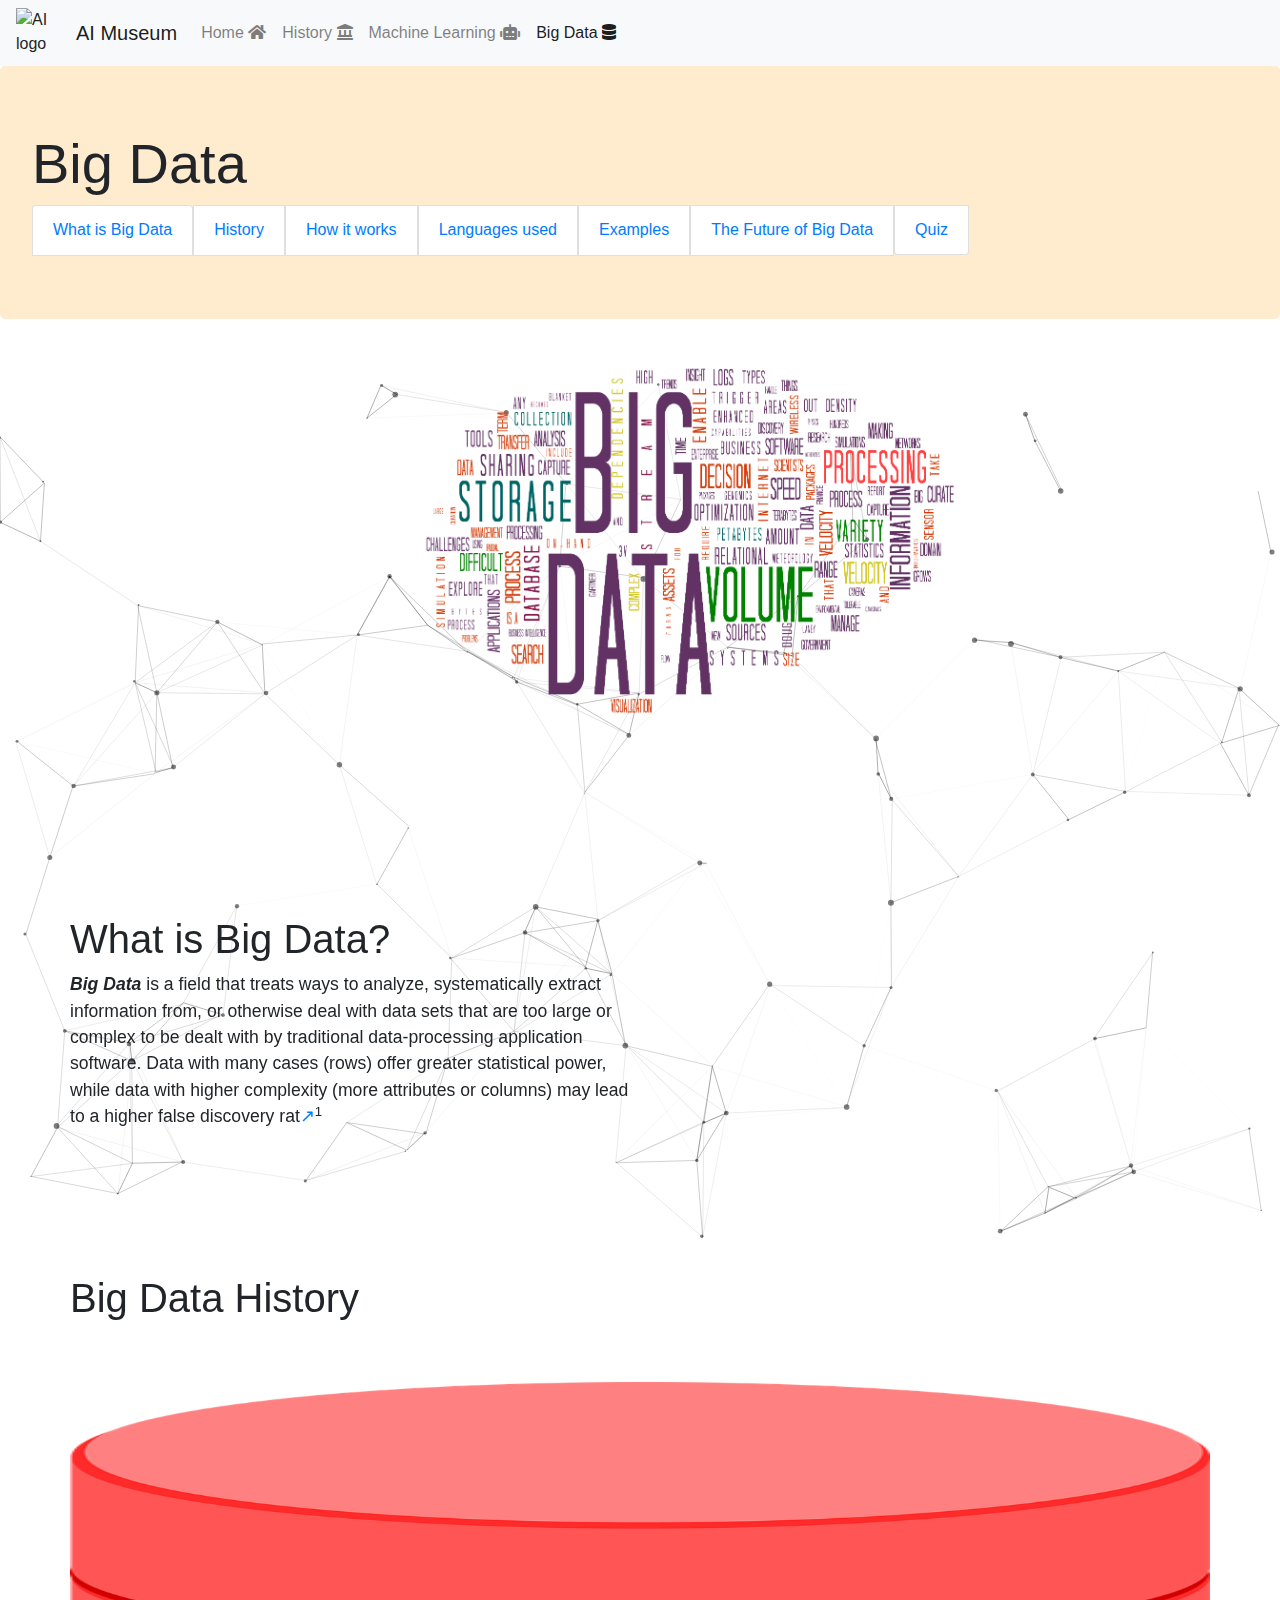
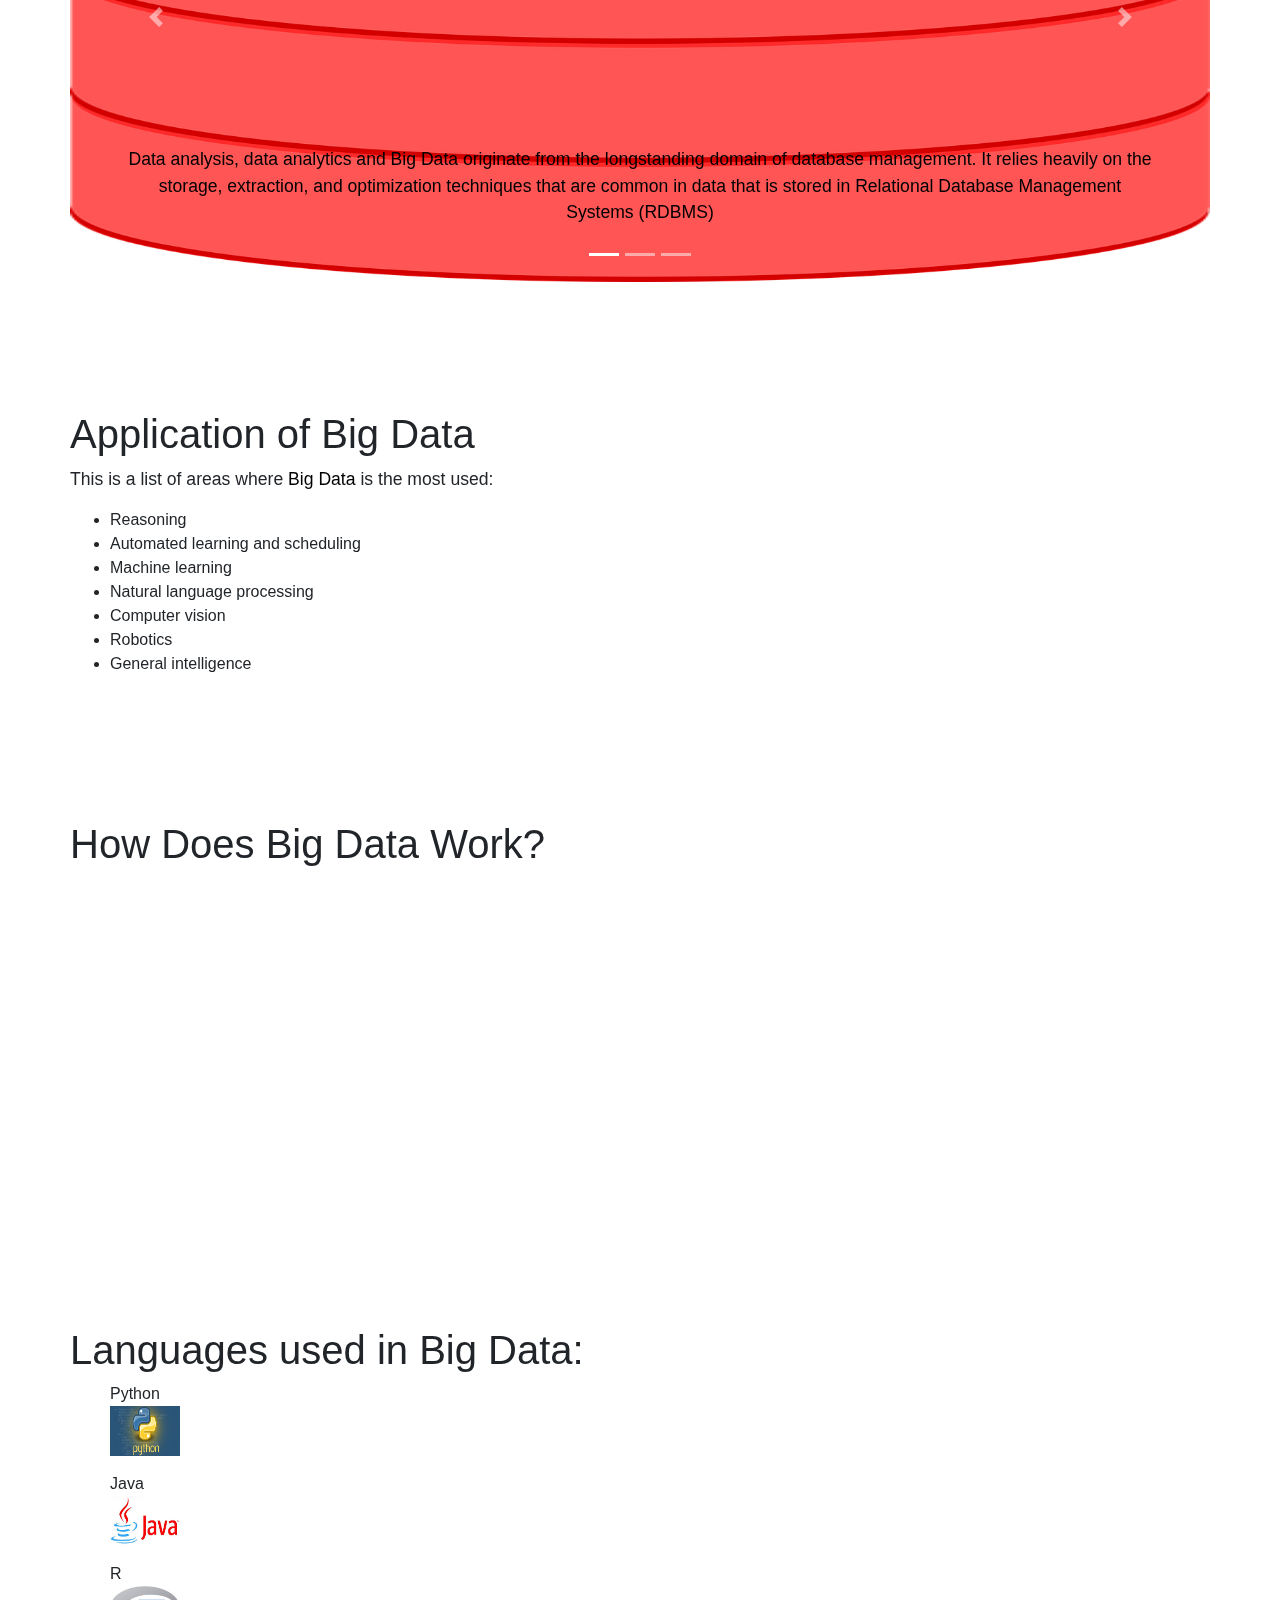
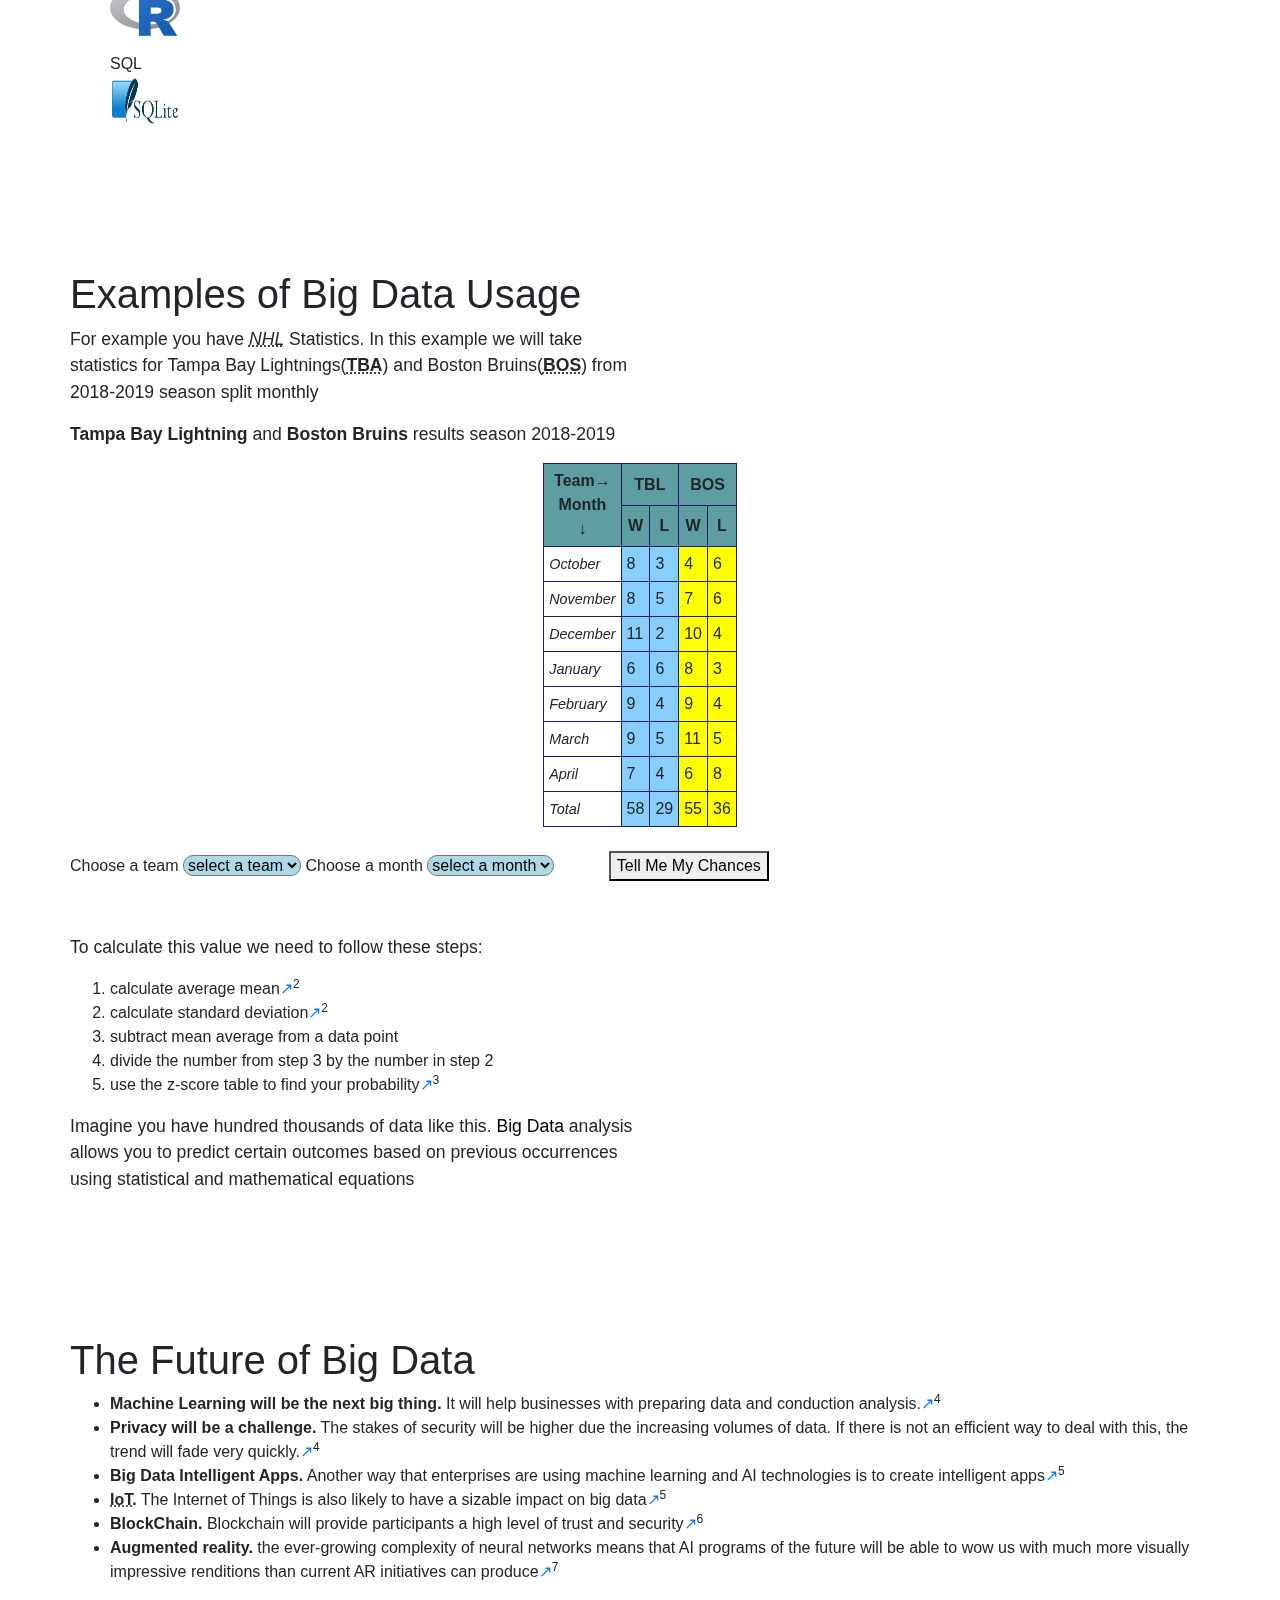
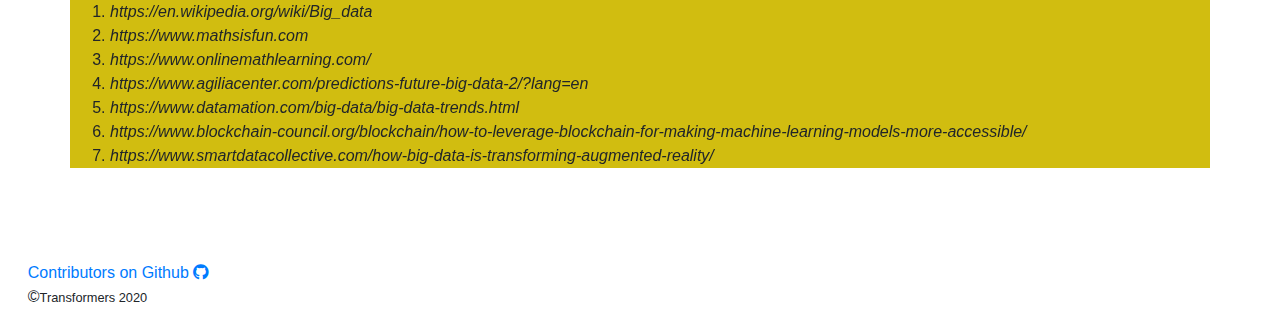
==== commit 755742f9: "added slides an animation" ====
--- a/pages/big-data.html
+++ b/pages/big-data.html
@@ -15,146 +15,13 @@
     <link rel="stylesheet" href="../styles/styles.css">
     <link rel="stylesheet" type="text/css" href="../styles/big-data.css">
     <script src="../js/particles.js"></script>
+    <script src="https://ajax.googleapis.com/ajax/libs/jquery/3.3.1/jquery.min.js"></script>
+    <script src="https://stackpath.bootstrapcdn.com/bootstrap/4.3.1/js/bootstrap.min.js"></script>
     <script>
         particlesJS.load('particles-js', '../js/particles.json', function () {
             console.log('callback - particles.js config loaded');
         });
     </script>
-    <style>
-        #particles-js {
-            width: 100%;
-            height: 100%;
-            position: fixed;
-            z-index: -10;
-            top: 0;
-            left: 0;
-        }
-
-        img {
-            vertical-align: middle;
-        }
-
-        /* Slideshow container */
-        .slideshow-container {
-            max-width: 1000px;
-            position: relative;
-            margin: auto;
-        }
-
-        /* Next & previous buttons */
-        .prev,
-        .next {
-            cursor: pointer;
-            position: absolute;
-            top: 50%;
-            width: auto;
-            padding: 16px;
-            margin-top: -22px;
-            color: white;
-            font-weight: bold;
-            font-size: 18px;
-            transition: 0.6s ease;
-            border-radius: 0 3px 3px 0;
-            user-select: none;
-        }
-
-        /* Position the "next button" to the right */
-        .next {
-            right: 0;
-            border-radius: 3px 0 0 3px;
-        }
-
-        /* On hover, add a black background color with a little bit see-through */
-        .prev:hover,
-        .next:hover {
-            background-color: rgba(0, 0, 0, 0.8);
-        }
-
-        /* Caption text */
-        .text {
-            color: black;
-            font-size: 15px;
-            padding: 8px 12px;
-            position: absolute;
-            bottom: 8px;
-            width: 100%;
-            text-align: center;
-        }
-
-        /* Number text (1/3 etc) */
-        .numbertext {
-            color: #f2f2f2;
-            font-size: 12px;
-            padding: 8px 12px;
-            position: absolute;
-            top: 0;
-        }
-
-        /* The dots/bullets/indicators */
-        .dot {
-            cursor: pointer;
-            height: 15px;
-            width: 15px;
-            margin: 0 2px;
-            background-color: #bbb;
-            border-radius: 50%;
-            display: inline-block;
-            transition: background-color 0.6s ease;
-        }
-
-        .dot:hover {
-            background-color: #717171;
-        }
-
-        /* Fading animation         */
-        .fade {
-            -webkit-animation-name: fade;
-            -webkit-animation-duration: 1.5s;
-            animation-name: fade;
-            animation-duration: 1.5s;
-        }
-
-
-        @-webkit-keyframes fade {
-            from {
-                opacity: .4
-            }
-
-            to {
-                opacity: 1
-            }
-        }
-
-        @keyframes fade {
-            from {
-                opacity: .4
-            }
-
-            to {
-                opacity: 1
-            }
-        }
-
-        /* On smaller screens, decrease text size */
-        @media only screen and (max-width: 300px) {
-
-            .prev,
-            .next,
-            .text {
-                font-size: 11px
-            }
-        }
-
-        header>img {
-            width: 100%;
-            height: 250px;
-        }
-
-        .slideshow-container>div>img {
-            width: 100px;
-            height: 500px;
-        }
-    </style>
 </head>
 
 <body>
@@ -193,7 +60,7 @@
     </div>
     <div id="particles-js"></div>
     <div class="bd-Image container">
-        <img src="../images/BigData.png" class="img-fluid" style="height: 40vmin;" alt="Big Data">
+        <img src="../images/BigData.png" class="img-fluid wow zoomIn" style="height: 40vmin;" alt="Big Data">
     </div>
 
 
@@ -209,46 +76,50 @@
     </section>
     <section class="container" id="bd_history">
         <h1 class="display-6">Big Data History</h1>
-        <div class="slideshow-container">
-
-            <div class="mySlides fade">
-                <div class="numbertext">1 / 3</div>
-                <img src="../images/bdh_03.jpg" style="width:100%">
-                <div class="text">Data analysis, data analytics and Big Data originate from the longstanding domain of
-                    database management. It relies heavily on the storage, extraction, and optimization techniques that
-                    are common in data that is stored in Relational Database Management Systems (RDBMS)</div>
+        <div id="carousel" class="carousel slide carousel-fade" data-ride="carousel">
+            <div id="carouselExampleCaptions" class="carousel slide" data-ride="carousel">
+                <ol class="carousel-indicators" >
+                    <li data-target="#carousel" data-slide-to="0" class="active"></li>
+                    <li data-target="#carousel" data-slide-to="1"></li>
+                    <li data-target="#carousel" data-slide-to="2"></li>
+                </ol>
+            <div class="carousel-inner">
+                <div class="carousel-item active">
+                    <img src="../images/bdh_01.png" class="d-block w-100">
+                    <div class="carousel-caption">
+                        <p>Data analysis, data analytics and Big Data originate from the longstanding domain of
+                            database management. It relies heavily on the storage, extraction, and optimization techniques that
+                            are common in data that is stored in Relational Database Management Systems (RDBMS)</p>
+                    </div>
+                </div>
+                <div class="carousel-item">
+                    <img src="../images/bdh_02.png">
+                    <div class="carousel-caption d-none d-md-block">
+                        <p>Since the early 2000s, the Internet and the Web began to offer unique data collections
+                            and data analysis opportunities. With the expansion of web traffic and online stores, companies such
+                            as Yahoo, Amazon and eBay started to analyze customer behavior by analyzing click-rates, IP-specific
+                            location data and search logs. This opened a whole new world of possibilities.</p>
+                    </div>
+                </div>
+                <div class="carousel-item">
+                    <img src="../images/bdh_03.jpg">
+                    <div class="carousel-caption d-none d-md-block">
+                        <p>Although web-based unstructured content is still the main focus for many organizations
+                            in data analysis, data analytics, and big data, the current possibilities to retrieve valuable
+                            information are emerging out of mobile devices</p>
+                    </div>
+                </div>
             </div>
-
-            <div class="mySlides fade">
-                <div class="numbertext">2 / 3</div>
-                <img src="../images/bdh_02.png" style="width:100%">
-                <div class="text">Since the early 2000s, the Internet and the Web began to offer unique data collections
-                    and data analysis opportunities. With the expansion of web traffic and online stores, companies such
-                    as Yahoo, Amazon and eBay started to analyze customer behavior by analyzing click-rates, IP-specific
-                    location data and search logs. This opened a whole new world of possibilities.</div>
-            </div>
-
-            <div class="mySlides fade">
-                <div class="numbertext">3 / 3</div>
-                <img src="../images/bdh_01.png" style="width:100%">
-                <div class="text">Although web-based unstructured content is still the main focus for many organizations
-                    in data analysis, data analytics, and big data, the current possibilities to retrieve valuable
-                    information are emerging out of mobile devices</div>
-            </div>
-
-            <a class="prev" onclick="plusSlides(-1)">&#10094;</a>
-            <a class="next" onclick="plusSlides(1)">&#10095;</a>
-
-        </div>
-        <br>
-
-        <div style="text-align:center">
-            <span class="dot" onclick="currentSlide(1)"></span>
-            <span class="dot" onclick="currentSlide(2)"></span>
-            <span class="dot" onclick="currentSlide(3)"></span>
-        </div>
-
-
+            <a class="carousel-control-prev" href="#carousel"data-slide="prev">
+                <span class="carousel-control-prev-icon"></span>
+                <span class="sr-only">Previous</span>
+            </a>
+            <a class="carousel-control-next"  style="color: yellow" href="#carousel"data-slide="next">
+                <span class="carousel-control-next-icon"></span>
+                <span class="sr-only">Next</span>
+            </a>
+        </div>
+        </div>
     </section>
     <section class="container" id="applicationofbd">
         <h1 class="display-6">Application of Big Data</h1>
@@ -549,6 +420,10 @@
             document.getElementById("chancesOutput").innerHTML = "Your chances are " + percentage + "%";
         }
     </script>
+    <script src="../js/wow.min.js"></script>
+<script>
+    new WOW().init();
+</script>
 </body>
 
 </html>--- a/styles/styles.css
+++ b/styles/styles.css
@@ -65,4 +65,4 @@
 
 .jumbotron {
   background-color: blanchedalmond;
-}+}
--- a/styles/big-data.css
+++ b/styles/big-data.css
@@ -48,6 +48,24 @@
     border-radius: 10px;
 }
 
+#bd_history div{
+    margin-top: 30px;
+}
+.carousel-item img{
+    height: 500px;
+    width: 100%;
+}
+
+.carousel-caption{
+    right: 5%;
+    left: 5%;
+}
+
+.carousel-caption p{
+width: 100%;
+    color: black;
+}
+
 p {
     font-size: 1.1em;
     width: 50%;
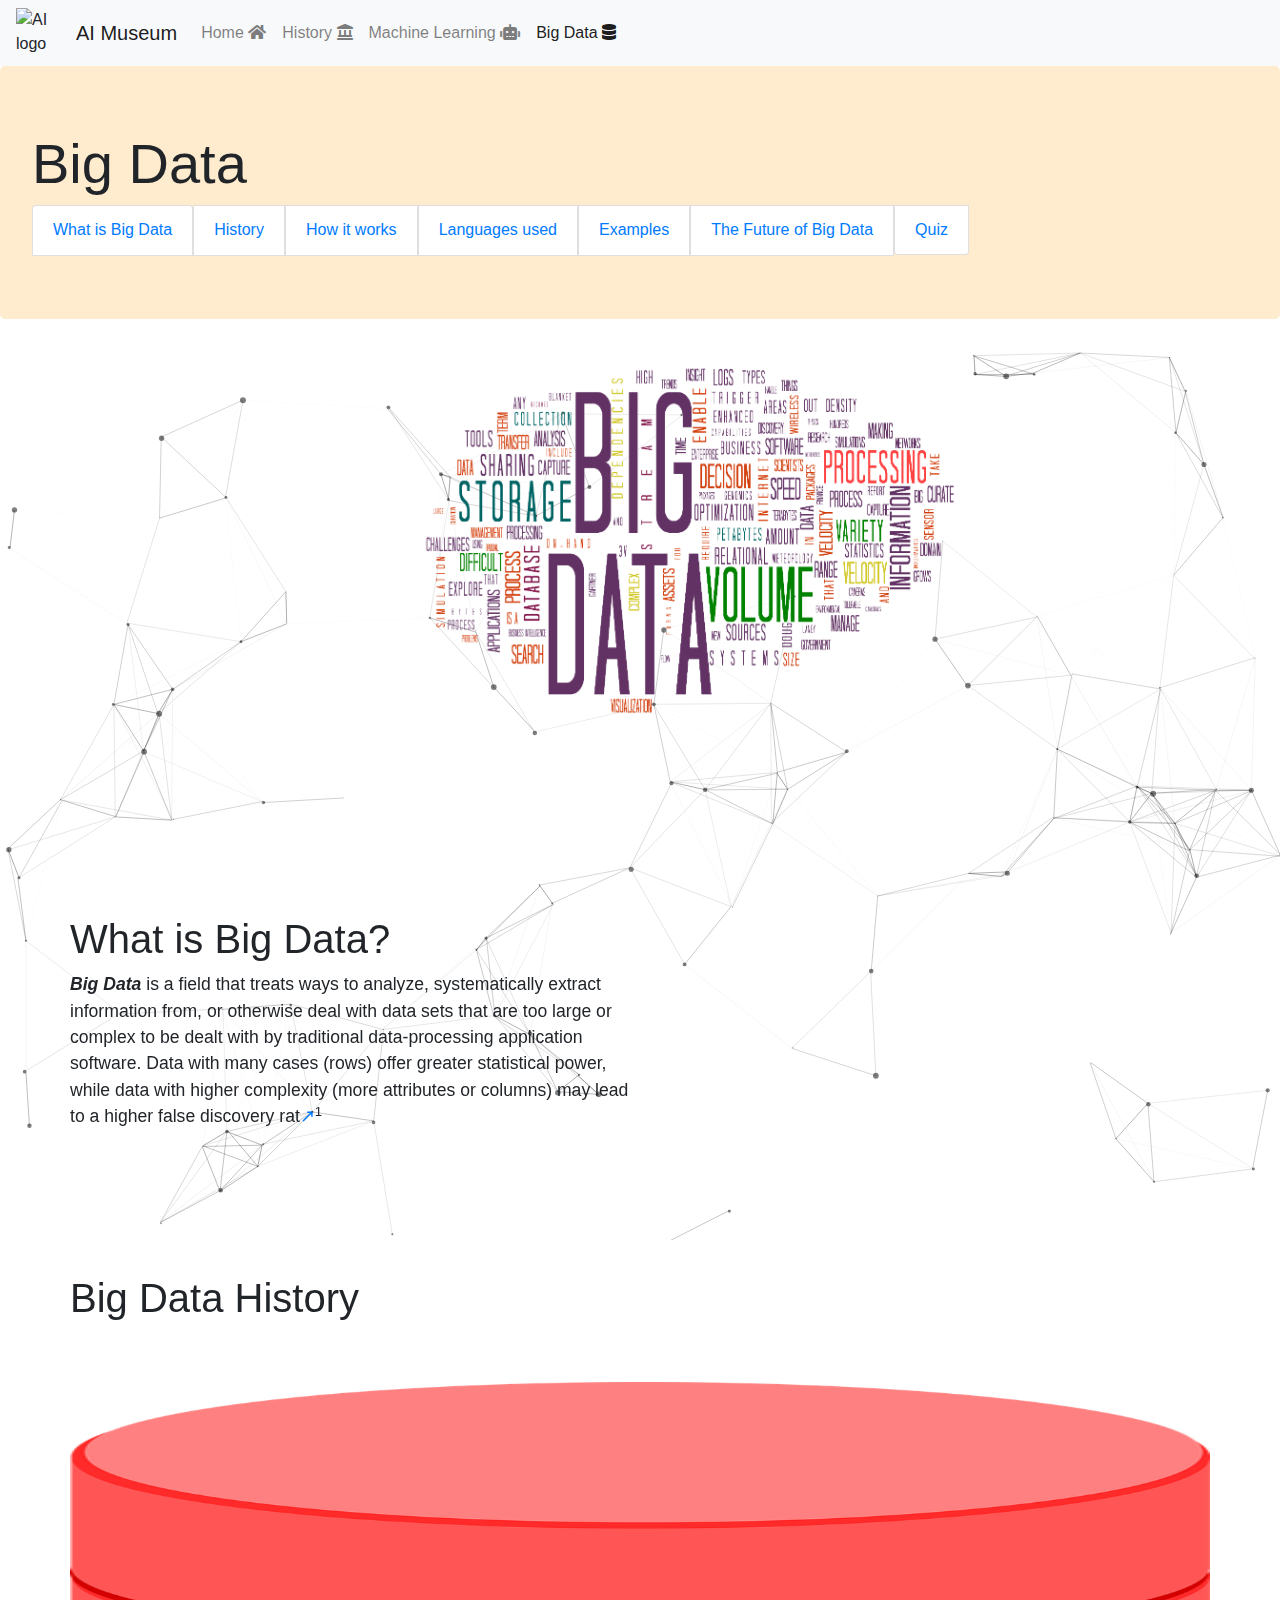
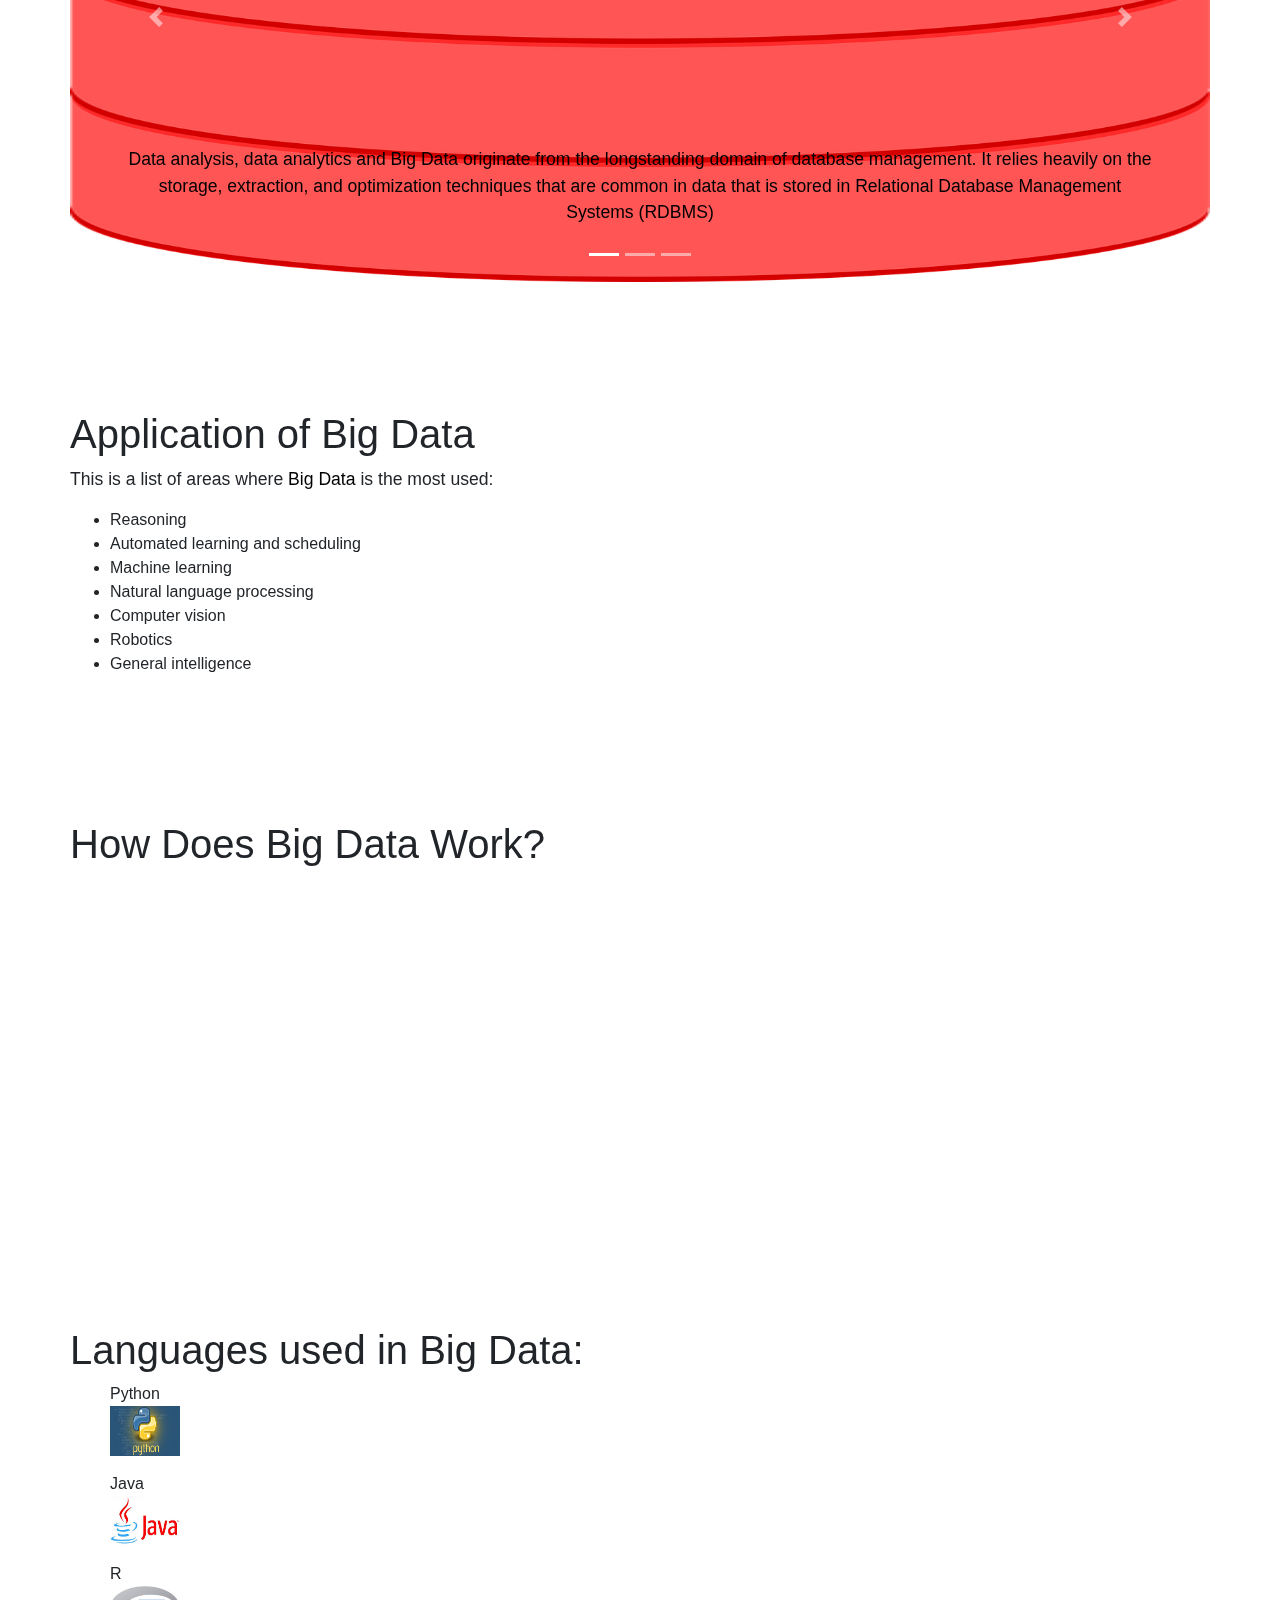
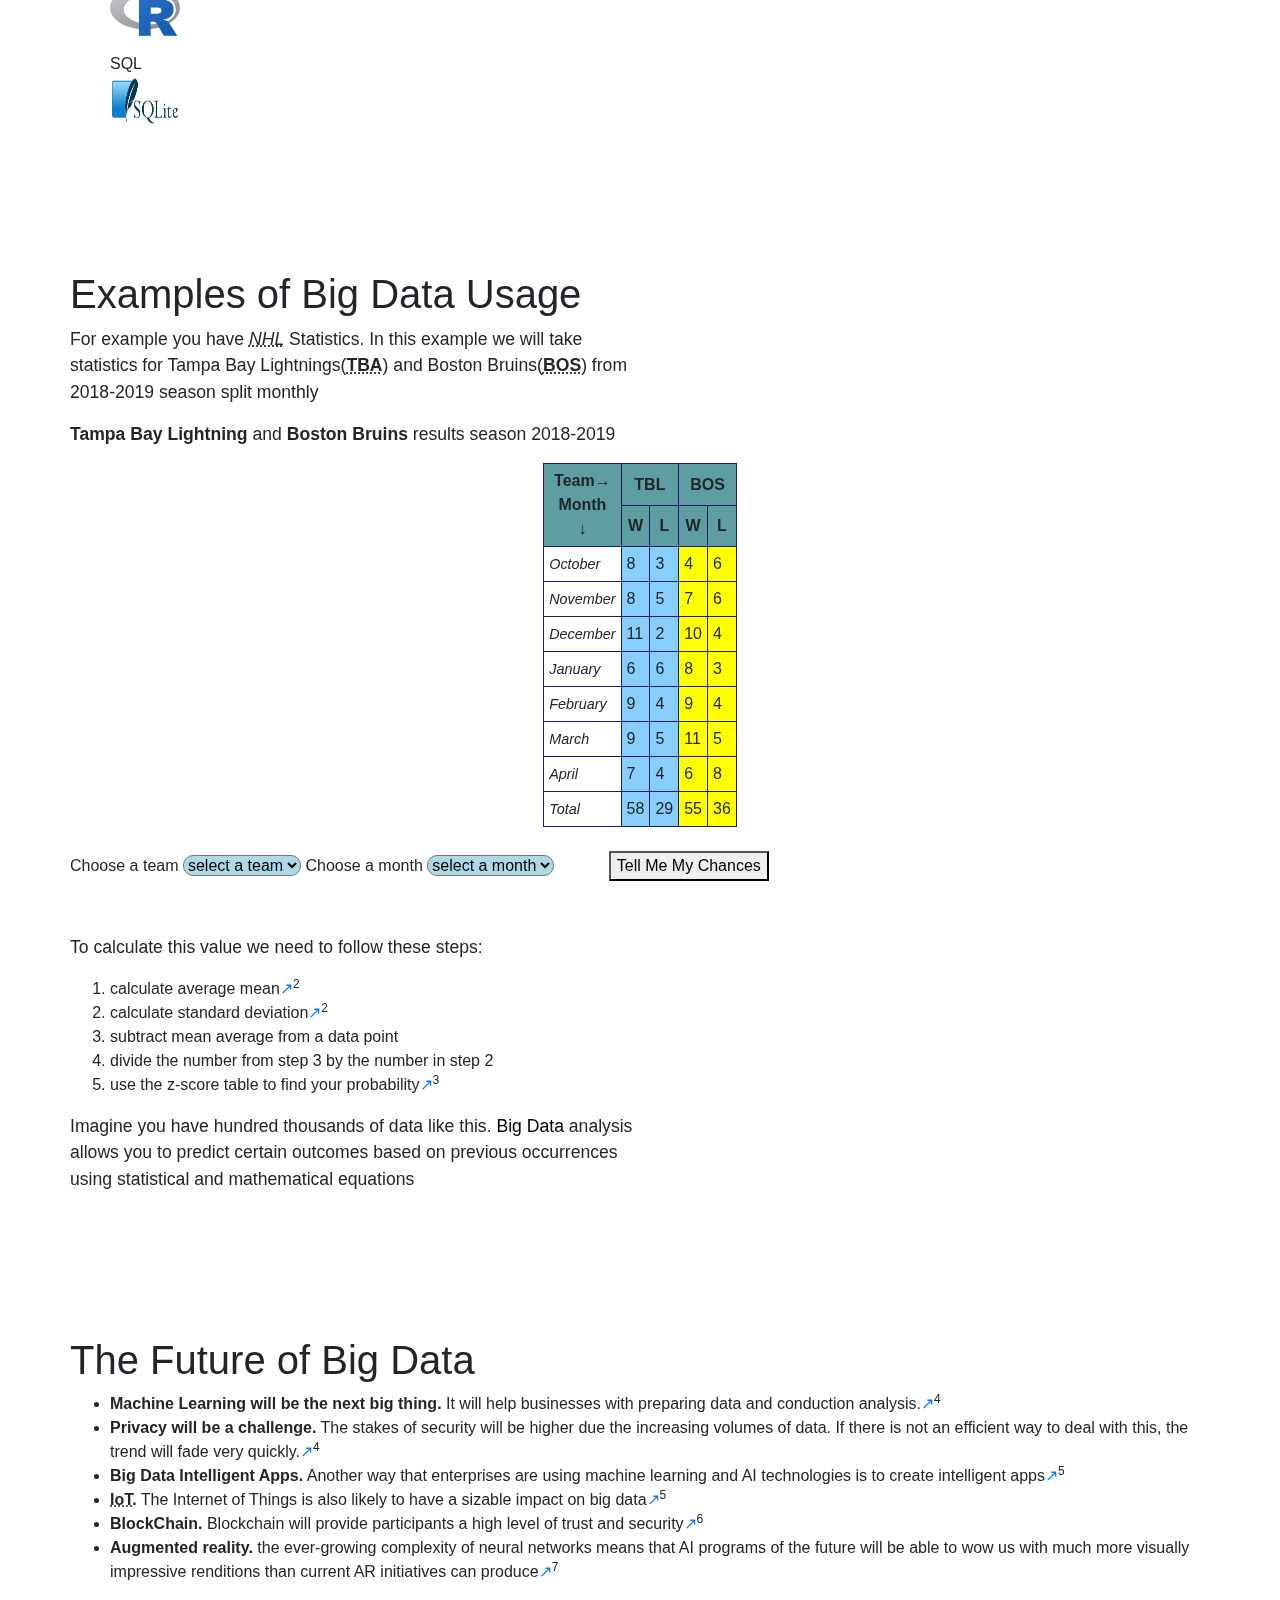
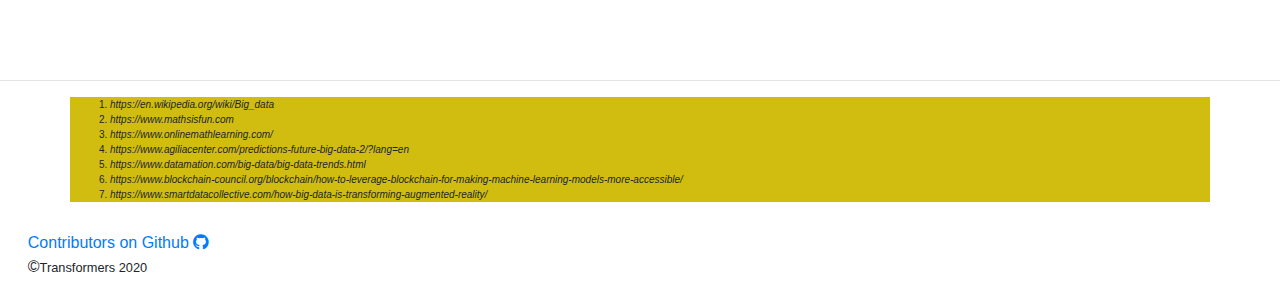
==== commit c29daacc: "updated references" ====
--- a/pages/big-data.html
+++ b/pages/big-data.html
@@ -335,7 +335,9 @@
                     href="https://www.blockchain-council.org/blockchain/how-to-leverage-blockchain-for-making-machine-learning-models-more-accessible/"
                     rel="noreferrer" target="_blank">&#8599;</a><sup>7</sup></li>
         </ul>
-        <div id="references">
+    </section>
+        <hr>
+        <div id="references" class="container">
             <ol>
                 <li><cite>https://en.wikipedia.org/wiki/Big_data</cite></li>
                 <li><cite>https://www.mathsisfun.com</cite></li>
@@ -348,7 +350,6 @@
                 </li>
             </ol>
         </div>
-    </section>
 
     <footer>
         <div class="container-fluid">
@@ -360,39 +361,7 @@
             </div>
         </div>
     </footer>
-
     <script>
-        var slideIndex = 1;
-        showSlides(slideIndex);
-
-        function plusSlides(n) {
-            showSlides(slideIndex += n);
-        }
-
-        function currentSlide(n) {
-            showSlides(slideIndex = n);
-        }
-
-        function showSlides(n) {
-            var i;
-            var slides = document.getElementsByClassName("mySlides");
-            var dots = document.getElementsByClassName("dot");
-            if (n > slides.length) {
-                slideIndex = 1
-            }
-            if (n < 1) {
-                slideIndex = slides.length
-            }
-            for (i = 0; i < slides.length; i++) {
-                slides[i].style.display = "none";
-            }
-            for (i = 0; i < dots.length; i++) {
-                dots[i].className = dots[i].className.replace(" active", "");
-            }
-            slides[slideIndex - 1].style.display = "block";
-            dots[slideIndex - 1].className += " active";
-        }
-
         function calculateProbability() {
             var percentage;
             var team = document.getElementById("chooseTeam").value;
--- a/styles/big-data.css
+++ b/styles/big-data.css
@@ -77,4 +77,11 @@
 
 a{
     text-decoration: none;
+}
+
+#references{
+    padding: 0;
+}
+#references li{
+font-size: 10px;
 }